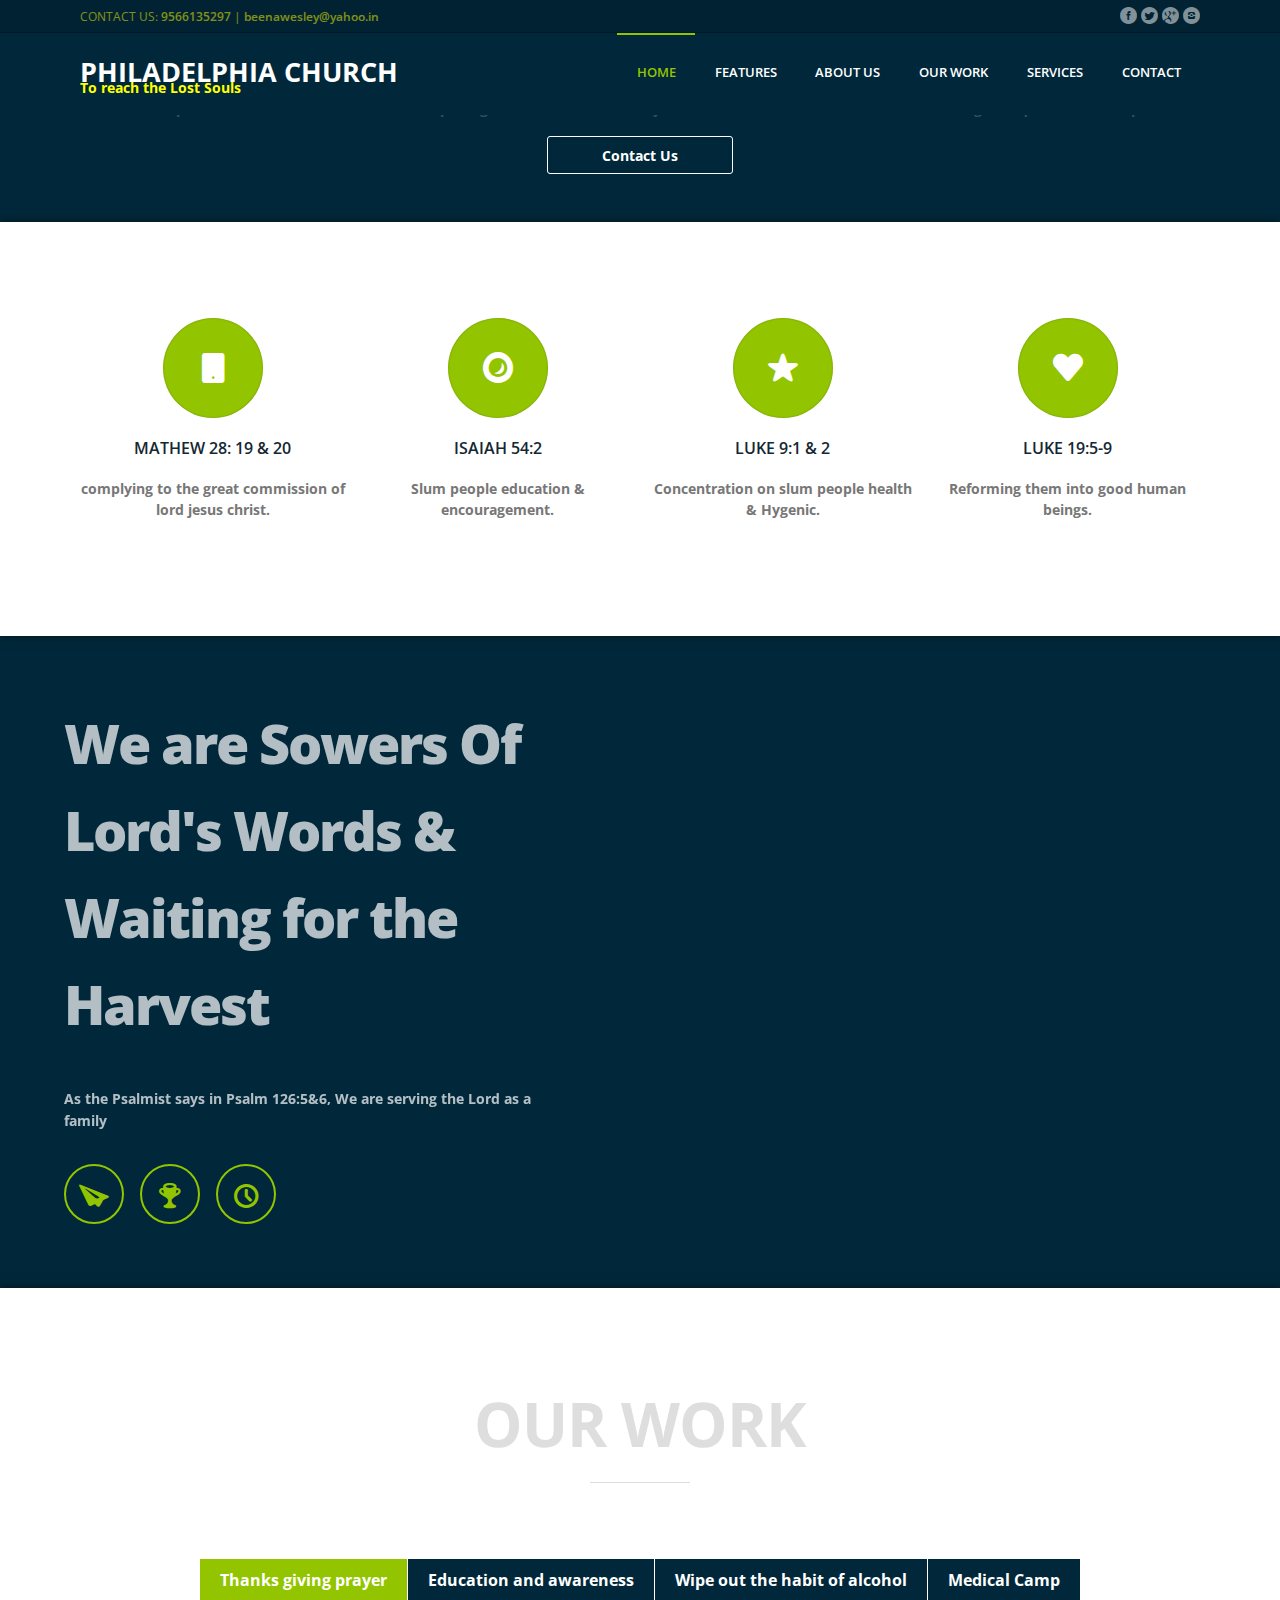
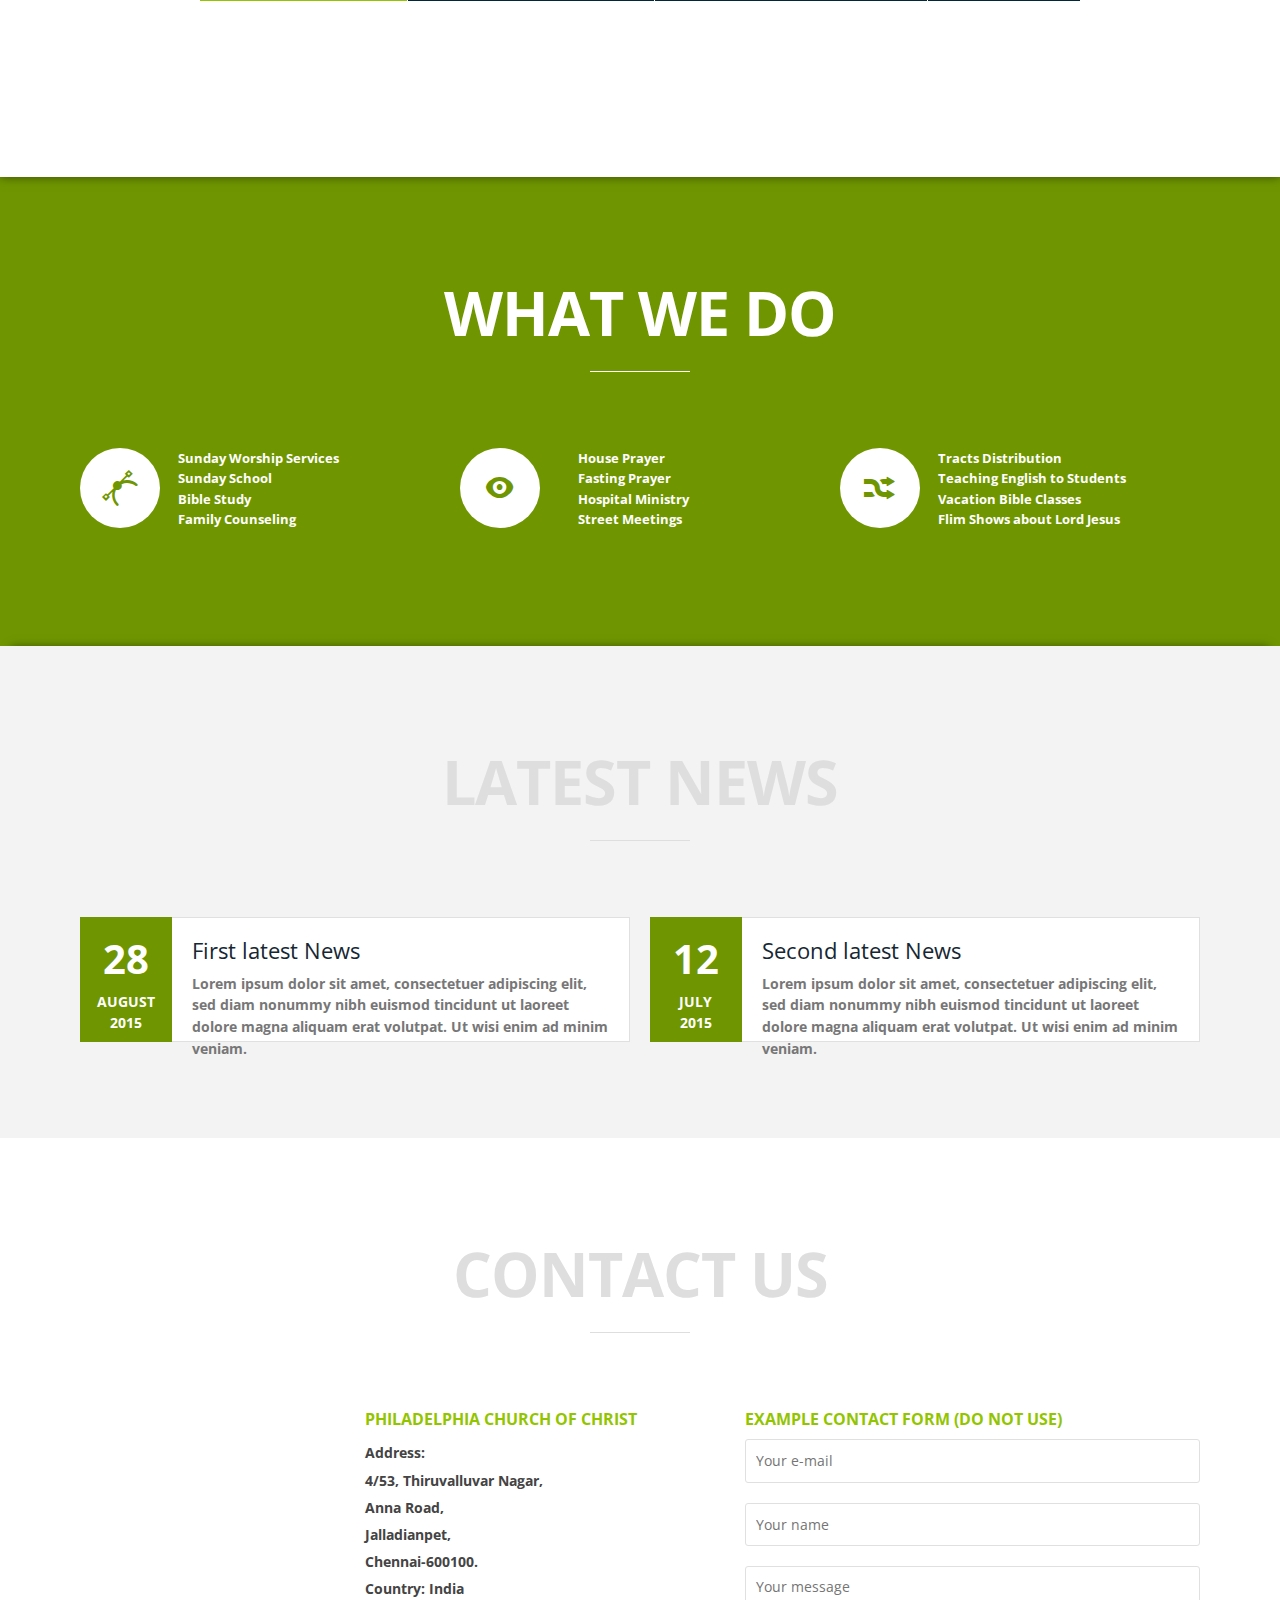
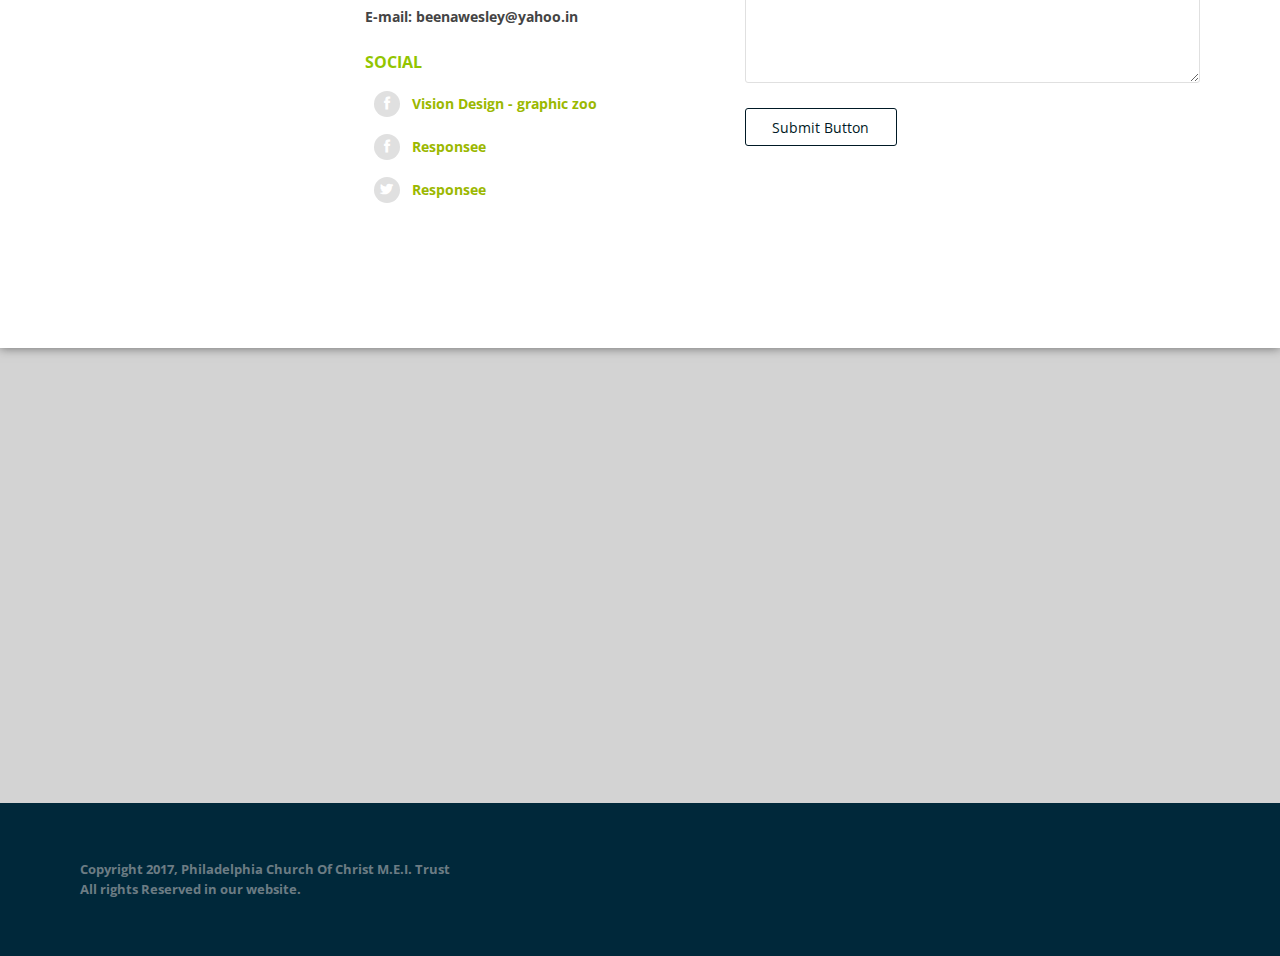
==== index.html @ 8e01b57d "Add files via upload" ====
<!DOCTYPE html>
<html lang="en-US">
   <head>
      <meta charset="UTF-8">
      <meta name="viewport" content="width=device-width, initial-scale=1.0" />
      <title>Responsive One Page website template</title>
      <link rel="stylesheet" href="css/components.css">
      <link rel="stylesheet" href="css/responsee.css">
      <link rel="stylesheet" href="css/icons.css">
      <link rel="stylesheet" href="owl-carousel/owl.carousel.css">
      <link rel="stylesheet" href="owl-carousel/owl.theme.css">
      <!-- CUSTOM STYLE -->
      <link rel="stylesheet" href="css/template-style.css">
      <link href='http://fonts.googleapis.com/css?family=Open+Sans:400,300,600,700,800&subset=latin,latin-ext' rel='stylesheet' type='text/css'>
      <script type="text/javascript" src="js/jquery-1.8.3.min.js"></script>
      <script type="text/javascript" src="js/jquery-ui.min.js"></script>    
      <script type="text/javascript" src="js/template-scripts.js"></script> 
   </head>
   <body class="size-1140">
      <!-- TOP NAV WITH LOGO -->
      <header>
         <div id="topbar">
            <div class="line">
               <div class="s-12 m-6 l-6">
                  <p style="color:yellow;">CONTACT US: <strong>9566135297</strong> | <strong>beenawesley@yahoo.in</strong></p>
               </div>
               <div class="s-12 m-6 l-6">
                  <div class="social right">
                     <a><i class="icon-facebook_circle"></i></a> <a><i class="icon-twitter_circle"></i></a> <a><i class="icon-google_plus_circle"></i></a> <a><i class="icon-instagram_circle"></i></a>
                  </div>
               </div>
            </div>  
         </div> 
         <nav>
            <div class="line">
               <div class="s-12 l-2">
                  <p class="logo"><strong>Philadelphia</strong>&nbsp;<b>Church<b></p>
				  <p style="color:yellow;">To reach the Lost Souls</p>
               </div>
               <div class="top-nav s-12 l-10">
                  <p class="nav-text">Custom menu text</p>
                  <ul class="right">
                     <li class="active-item"><a href="#carousel">Home</a></li>
                     <li><a href="#features">Features</a></li>
                     <li><a href="#about-us">About Us</a></li>
                     <li><a href="#our-work">Our Work</a></li>
                     <li><a href="#services">Services</a></li>
                     <li><a href="#contact">Contact</a></li>
                  </ul>
               </div>
            </div>
         </nav>
      </header>  
      <section>
         <!-- CAROUSEL --> 
         <div id="carousel">
            <div id="owl-demo" class="owl-carousel owl-theme"> 
               <div class="item">
                  <img src="img/s1.png" alt="">
                  <div class="line"> 
                     <div class="text hide-s">
                        <div class="line"> 
                          <div class="prev-arrow hide-s hide-m">
                             <i class="icon-chevron_left"></i>
                          </div>
                          <div class="next-arrow hide-s hide-m">
                             <i class="icon-chevron_right"></i>
                          </div>
                        </div> 
                      </div>
                  </div>
               </div>
               <div class="item">
                  <img src="img/s2.png" alt="">
                  <div class="line">
                     <div class="text hide-s"> 
                        <div class="line"> 
                          <div class="prev-arrow hide-s hide-m">
                             <i class="icon-chevron_left"></i>
                          </div>
                          <div class="next-arrow hide-s hide-m">
                             <i class="icon-chevron_right"></i>
                          </div>
                        </div>
					</div>
                  </div>
               </div>
               <div class="item">
                  <img src="img/s3.png" alt="">
                  <div class="line">
                     <div class="text hide-s">
                        <div class="line"> 
                          <div class="prev-arrow hide-s hide-m">
                             <i class="icon-chevron_left"></i>
                          </div>
                          <div class="next-arrow hide-s hide-m">
                             <i class="icon-chevron_right"></i>
                          </div>
                        </div>                         
                     </div>
                  </div>
               </div>
			   <div class="item">
                  <img src="img/s4.png" alt="">
                  <div class="line">
                     <div class="text hide-s">
                        <div class="line"> 
                          <div class="prev-arrow hide-s hide-m">
                             <i class="icon-chevron_left"></i>
                          </div>
                          <div class="next-arrow hide-s hide-m">
                             <i class="icon-chevron_right"></i>
                          </div>
                        </div> 
                     </div>
                  </div>
               </div>
			</div>
         </div>
         <!-- FIRST BLOCK -->
         <div id="first-block">
            <div class="line">
               <h1>Amazing Responsive Business Template</h1>
               <p>Lorem ipsum dolor sit amet, consectetuer adipiscing elit, sed diam nonummy nibh euismod tincidunt ut laoreet dolore magna aliquam erat volutpat.</p>
               <div class="s-12 m-4 l-2 center"><a class="white-btn" href="#contact">Contact Us</a></div>
            </div>
         </div>
         <!-- FEATURES -->
         <div id="features">
            <div class="line">
               <div class="margin">
                  <div class="s-12 m-6 l-3 margin-bottom">
                     <i class="icon-tablet icon3x"></i>
                     <h2>Mathew 28: 19 & 20</h2>
                     <p>complying to the great commission of lord jesus christ.</p>
                  </div>
                  <div class="s-12 m-6 l-3 margin-bottom">
                     <i class="icon-isight icon3x"></i>
                     <h2>Isaiah 54:2</h2>
                     <p>Slum people education & encouragement.</p>
                  </div>
                  <div class="s-12 m-6 l-3 margin-bottom">
                     <i class="icon-star icon3x"></i>
                     <h2>Luke 9:1 & 2</h2>
                     <p>Concentration on slum people health & Hygenic.</p>
                  </div>
                  <div class="s-12 m-6 l-3 margin-bottom">
                     <i class="icon-heart icon3x"></i>
                     <h2>Luke 19:5-9</h2>
                     <p>Reforming them into good human beings.</p>
                  </div>
               </div>
            </div>
         </div>
         <!-- ABOUT US -->
         <div id="about-us">
            <div class="s-12 m-12 l-6 media-container">
               <img src="img/Capture2.png" alt="">
            </div>
            <article class="s-12 m-12 l-6">
               <h2><p>We are Sowers Of Lord's Words
			   & Waiting for the Harvest</p></h2>
               <p>As the Psalmist says in Psalm 126:5&6, We are serving the Lord as a family
               </p>
               <div class="about-us-icons">
                  <i class="icon-paperplane_ico"></i> <i class="icon-trophy"></i> <i class="icon-clock"></i>
               </div>
            </article>
         </div>
         <!-- OUR WORK -->
         <div id="our-work">
            <div class="line">
               <h2 class="section-title">Our Work</h2>
               <div class="tabs">
                  <div class="tab-item tab-active">
                    <a class="tab-label active-btn">Thanks giving prayer</a>
                    <div class="tab-content">
                      <div class="margin">
                        <div class="s-12 m-6 l-3"><a class="our-work-container lightbox margin-bottom"><img src="img/Thanks/t1.png" alt=""></a></div>
                        <div class="s-12 m-6 l-3"><a class="our-work-container lightbox margin-bottom"><img src="img/Thanks/t2.png" alt=""></a></div>
                        <div class="s-12 m-6 l-3"><a class="our-work-container lightbox margin-bottom"><img src="img/Thanks/t3.png" alt=""></a></div>
                        <div class="s-12 m-6 l-3"><a class="our-work-container lightbox margin-bottom"><img src="img/Thanks/t4.png" alt=""></a></div>
                      </div>
                    </div>  
                  </div>
                  <div class="tab-item">
                    <a class="tab-label">Education and awareness</a>        
                    <div class="tab-content">
                      <div class="margin">
                        <div class="s-12 m-6 l-3"><a class="our-work-container lightbox margin-bottom"><img src="img/e1.jpg" alt=""></a></div>
                        <div class="s-12 m-6 l-3"><a class="our-work-container lightbox margin-bottom"><img src="img/e2.jpg" alt=""></a></div>
                        <div class="s-12 m-6 l-3"><a class="our-work-container lightbox margin-bottom"><img src="img/e3.jpg" alt=""></a></div>
                        <div class="s-12 m-6 l-3"><a class="our-work-container lightbox margin-bottom"><img src="img/e4.jpg" alt=""></a></div>
                      </div>
                    </div>  
                  </div>
                  <div class="tab-item">
                    <a class="tab-label">Wipe out the habit of alcohol</a>
                    <div class="tab-content">
                      <div class="margin">
                        <div class="s-12 m-6 l-3"><a class="our-work-container lightbox margin-bottom"><img src="img/a1.jpg" alt=""></a></div>
                        <div class="s-12 m-6 l-3"><a class="our-work-container lightbox margin-bottom"><img src="img/a2.jpg" alt=""></a></div>
                        <div class="s-12 m-6 l-3"><a class="our-work-container lightbox margin-bottom"><img src="img/a3.jpg" alt=""></a></div>
                        <div class="s-12 m-6 l-3"><a class="our-work-container lightbox margin-bottom"><img src="img/a4.jpg" alt=""></a></div>
                      </div>
                    </div>  
                  </div>
                  <div class="tab-item">
                    <a class="tab-label">Medical Camp</a>
                    <div class="tab-content">
                      <div class="margin">
                        <div class="s-12 m-6 l-3"><a class="our-work-container lightbox margin-bottom"><img src="img/m1.jpg" alt=""></a></div>
                        <div class="s-12 m-6 l-3"><a class="our-work-container lightbox margin-bottom"><img src="img/m2.jpg" alt=""></a></div>
                        <div class="s-12 m-6 l-3"><a class="our-work-container lightbox margin-bottom"><img src="img/m3.jpg" alt=""></a></div>
                        <div class="s-12 m-6 l-3"><a class="our-work-container lightbox margin-bottom"><img src="img/m4.jpg" alt=""></a></div>
                      </div>
                    </div>  
                  </div>
               </div>
            </div>
         </div>         
         <!-- SERVICES -->
         <div id="services">
            <div class="line">
               <h2 class="section-title">What we do</h2>
               <div class="margin">
                  <div class="s-12 m-6 l-4 margin-bottom">
                     <i class="icon-vector"></i>
                     <div class="service-text">
                        <p>Sunday Worship Services</p>
                        <p>Sunday School</p>
						<p>Bible Study</p>
						<p>Family Counseling</p>
                     </div>
                  </div>
                  <div class="s-12 m-6 l-4 margin-bottom">
                     <i class="icon-eye"></i>
                     <div class="service-text">
					 <ul>
					 <p>House Prayer</p>
					 <p>Fasting Prayer</p>
					 <p>Hospital Ministry</p>
					 <p>Street Meetings</p>
					 </ul>
                     </div>
                  </div>
                  <div class="s-12 m-12 l-4 margin-bottom">
                     <i class="icon-random"></i>
                     <div class="service-text">
                        <p>Tracts Distribution</p>
						<p>Teaching English to Students</p>
						<p>Vacation Bible Classes</p>
						<p>Flim Shows about Lord Jesus</p>
                     </div>
                  </div>
               </div>
            </div>
         </div>
         <!-- LATEST NEWS -->
         <div id="latest-news">
            <div class="line">
              <h2 class="section-title">Latest News</h2> 
              <div class="margin">
                <div class="s-12 m-6 l-6">
                  <div class="s-12 l-2">
                    <div class="news-date">
                      <p class="day">28</p><p class="month">AUGUST</p><p class="year">2015</p>
                    </div>
                  </div>
                  <div class="s-12 l-10">
                    <div class="news-text">
                      <h4>First latest News</h4>
                      <p>Lorem ipsum dolor sit amet, consectetuer adipiscing elit, sed diam nonummy nibh euismod tincidunt ut laoreet dolore magna aliquam erat volutpat. Ut wisi enim ad minim veniam.</p>
                    </div>
                  </div>   
                </div> 
                <div class="s-12 m-6 l-6">
                  <div class="s-12 l-2">
                    <div class="news-date">
                      <p class="day">12</p><p class="month">JULY</p><p class="year">2015</p>
                    </div>
                  </div>
                  <div class="s-12 l-10">
                    <div class="news-text">
                      <h4>Second latest News</h4>
                      <p>Lorem ipsum dolor sit amet, consectetuer adipiscing elit, sed diam nonummy nibh euismod tincidunt ut laoreet dolore magna aliquam erat volutpat. Ut wisi enim ad minim veniam.</p>
                    </div>
                  </div>   
                </div>  
              </div>
            </div>
         </div> 
         <!-- CONTACT -->
         <div id="contact">
            <div class="line">
               <h2 class="section-title">Contact Us</h2>
               <div class="margin">
                  <div class="s-12 m-12 l-3 hide-m hide-s margin-bottom right-align">
                    <img src="img/Contact.jpg" alt="">
                  </div>
                  <div class="s-12 m-12 l-4 margin-bottom right-align">
                     <h3>Philadelphia Church of Christ</h3>
					 <address>
                        <p><strong>Address:</strong><br>4/53, Thiruvalluvar Nagar,<br> Anna Road, <br>Jalladianpet,<br>Chennai-600100.</p>
                        <p><strong>Country:</strong> India</p>
                        <p><strong>E-mail:</strong> beenawesley@yahoo.in</p>
                     </address>
                     <br />
                     <h3>Social</h3>
                     <p><i class="icon-facebook icon"></i> <a href="https://www.facebook.com/pages/Vision-Design-graphic-ZOO/154664684553091">Vision Design - graphic zoo</a></p>
                     <p><i class="icon-facebook icon"></i> <a href="https://www.facebook.com/myresponsee">Responsee</a></p>
                     <p class="margin-bottom"><i class="icon-twitter icon"></i> <a href="https://twitter.com/MyResponsee">Responsee</a></p>
                  </div>
                  <div class="s-12 m-12 l-5">
                    <h3>Example contact form (do not use)</h3>
                    <form class="customform" action="">
                      <div class="s-12"><input name="" placeholder="Your e-mail" title="Your e-mail" type="text" /></div>
                      <div class="s-12"><input name="" placeholder="Your name" title="Your name" type="text" /></div>
                      <div class="s-12"><textarea placeholder="Your message" name="" rows="5"></textarea></div>
                      <div class="s-12 m-12 l-4"><button class="color-btn" type="submit">Submit Button</button></div>
                    </form>
                  </div>                
               </div>
            </div>
         </div>
         <!-- MAP -->
         <div id="map-block">  	  
            <iframe src="https://www.google.com/maps/embed?pb=!1m18!1m12!1m3!1d3888.914085897835!2d80.19423261555335!3d12.913243219648248!2m3!1f0!2f0!3f0!3m2!1i1024!2i768!4f13.1!3m3!1m2!1s0x3a525c1a2f57d7ff%3A0x9f6f65c9e4437d83!2sThiruvalluvar+Nagar+Main+Rd%2C+Green+Court%2C+Medavakkam%2C+Chennai%2C+Tamil+Nadu+600100!5e0!3m2!1sen!2sin!4v1485948210968" width="100%" height="450" frameborder="0" style="border:0"></iframe>
         </div>
      </section>
      <!-- FOOTER -->
      <footer>
         <div class="line">
            <div class="s-12 l-6">
               <p>Copyright 2017, Philadelphia Church Of Christ M.E.I. Trust</p>
               <p>All rights Reserved in our website.</p>
            </div>
           <!-- <div class="s-12 l-6">
               <a class="right" href="http://www.myresponsee.com" title="Responsee - lightweight responsive framework">Design and coding<br> by Responsee Team</a>
            </div>-->
         </div>
      </footer>
      <script type="text/javascript" src="js/responsee.js"></script>
      <script type="text/javascript" src="owl-carousel/owl.carousel.js"></script>
      <script type="text/javascript">
         jQuery(document).ready(function($) {
            var theme_slider = $("#owl-demo");
            $("#owl-demo").owlCarousel({
                navigation: false,
                slideSpeed: 300,
                paginationSpeed: 400,
                autoPlay: 6000,
                addClassActive: true,
             // transitionStyle: "fade",
                singleItem: true
            });
            $("#owl-demo2").owlCarousel({
                slideSpeed: 300,
                autoPlay: true,
                navigation: true,
                navigationText: ["&#xf007","&#xf006"],
                pagination: false,
                singleItem: true
            });
        
            // Custom Navigation Events
            $(".next-arrow").click(function() {
                theme_slider.trigger('owl.next');
            })
            $(".prev-arrow").click(function() {
                theme_slider.trigger('owl.prev');
            })     
        }); 
      </script>
   </body>
</html>
---- css/components.css ----
/*
 * Components CSS - v4 - 2016-07-08
 * https://www.myresponsee.com
 * Copyright 2016, Vision Design - graphic zoo
 * Free to use under the MIT license.
*/
/* Tabs */
.tab-item {
  background: none repeat scroll 0 0 #fff;
  display: none;
  padding: 1.25rem 0;
}
.tab-item.tab-active {
  display: block;
}
.tab-content > .tab-label {
  display: none;
}
.tab-nav > .tab-label {
  float:left;
}
a.tab-label, a.tab-label:link, a.tab-label:visited, a.tab-label:hover {
  background: none repeat scroll 0 0 #262626;
  color: #fff;
  margin-right: 1px;
  padding: 0.625rem 1.25rem;
  transition: background 0.20s linear 0s;
  -o-transition: background 0.20s linear 0s;
  -ms-transition: background 0.20s linear 0s;
  -moz-transition: background 0.20s linear 0s;
  -webkit-transition: background 0.20s linear 0s;
}
a.tab-label:hover,a.tab-label.active-btn {
  background: none repeat scroll 0 0 #999;
}
.tab-label.active-btn {
  cursor: default;
}
.tab-content {
  text-align: left;
}
@media screen and (max-width:768px) {    
  .tab-nav > .tab-label {
    margin: 0.5px 0;
    width: 100%;
  }
}
/* Custom forms */
form.customform input, form.customform select, form.customform textarea, form.customform button {
 font-size:0.9rem;
 font-family:inherit;
 margin-bottom:1.25rem;
} 
form.customform input, form.customform select {height: 2.7rem;}
form.customform input, form.customform textarea, form.customform select { 
 background: none repeat scroll 0 0 #F5F5F5;
 transition: background 0.20s linear 0s;
 -o-transition: background 0.20s linear 0s;
 -ms-transition: background 0.20s linear 0s;
 -moz-transition: background 0.20s linear 0s;
 -webkit-transition: background 0.20s linear 0s;
}
form.customform input:hover, form.customform textarea:hover, form.customform select:hover, form.customform input:focus, form.customform textarea:focus, form.customform select:focus {background: none repeat scroll 0 0 #fff;}
form.customform input, form.customform textarea, form.customform select {
 background: none repeat scroll 0 0 #F5F5F5;
 border: 1px solid #E0E0E0;
 padding: 0.625rem;
 width: 100%;
}
form.customform input[type="file"] {
 border: 1px solid #E0E0E0;
 height: auto;
 max-height: 2.7rem;
 min-height: 2.7rem;
 padding: 0.4rem;
 width: 100%;
}
form.customform input[type="radio"], form.customform input[type="checkbox"] {
 margin-right: 0.625rem;
 width:auto;
 padding:0;
 height:auto;
}
form.customform option {padding: 0.625rem;}
form.customform select[multiple="multiple"] {height: auto;}
form.customform button {
 width: 100%;
 background: none repeat scroll 0 0 #152732;
 border: 0 none;
 color: #fff;
 height: 2.7rem;
 padding: 0.625rem;
 cursor:pointer;
 width: 100%;
 transition: background 0.20s linear 0s;
 -o-transition: background 0.20s linear 0s;
 -ms-transition: background 0.20s linear 0s;
 -moz-transition: background 0.20s linear 0s;
 -webkit-transition: background 0.20s linear 0s;
}
/* Tooltip */
a.tooltip-container,.tooltip-container {
  border-bottom:1px dotted;
  border-bottom-color: color;
  cursor: help;
  font-weight: 600;
}
a .tooltip-content,.tooltip-content {
  background: #152732 none repeat scroll 0 0;
  color: #fff!important;
  border-radius: 3px;
  display: none;
  font-size: 0.8rem;
  font-weight: normal;
  line-height: 1.3rem;
  margin-top: -1.25rem;
  max-width: 300px;
  padding: 0.625rem;
  position: absolute;
  z-index: 10;
}
.tooltip-content::after {
  border-left: 9px solid transparent;
  border-right: 9px solid transparent;
  border-top: 7px solid #152732;
  bottom: -5px;
  clear: both;
  content: "";
  height: 0;
  left: 50%;
  margin-left: -5px;
  position: absolute;
  width: 0;
}
a.tooltip-content.tooltip-bottom,.tooltip-content.tooltip-bottom {
  margin-top: 1.25rem;
}
.tooltip-content.tooltip-bottom::after {
  border-left: 9px solid transparent;
  border-right: 9px solid transparent;
  border-top: 0;
  border-bottom: 7px solid #152732;
  top: -5px;
}
/* Buttons */
.button,a.button,a.button:link,a.button:active,a.button:visited {
  background: #777 none repeat scroll 0 0;
  border: 0;
  color: #fff;
  cursor: pointer;
  display: inline-block;
  font-size: 0.85rem;
  padding: 0.825rem 1rem;
  text-align: center;
  transition: all 0.20s linear 0s;
  -o-transition: all 0.20s linear 0s;
  -ms-transition: all 0.20s linear 0s;
  -moz-transition: all 0.20s linear 0s;
  -webkit-transition: all 0.20s linear 0s;
}
.button.rounded-btn {
  border-radius: 4px;
}
.button.rounded-full-btn {
  border-radius: 100px;
}
.button:hover {box-shadow: 0 0 10px 100px rgba(255,255,255,0.15) inset;}
.button.secondary-btn,a.button.secondary-btn,a.button.secondary-btn:link,a.button.secondary-btn:active,a.button.secondary-btn:visited {
  background: #444 none repeat scroll 0 0;
}
.button.cancel-btn,a.button.cancel-btn,a.button.cancel-btn:link,a.button.cancel-btn:active,a.button.cancel-btn:visited {
  background: #dc003a none repeat scroll 0 0;
}
.button.submit-btn,a.button.submit-btn,a.button.submit-btn:link,a.button.submit-btn:active,a.button.submit-btn:visited {
  background: #b4bf04 none repeat scroll 0 0;
}
.button.reload-btn,a.button.reload-btn,a.button.reload-btn:link,a.button.reload-btn:active,a.button.reload-btn:visited {
  background: #ff9800 none repeat scroll 0 0;
}
.button.disabled-btn {
  cursor: not-allowed!important;
  opacity: 0.2;
}
.button i {
  background: rgba(0, 0, 0, 0.1) none repeat scroll 0 0;
  border-radius: 27px;
  color: #fff!important;
  display: inline-block;
  font-size: 0.8rem;
  height: 27px;
  line-height: 27px;
  margin-right: 5px;
  width: 27px;
  transition: all 0.20s linear 0s;
  -o-transition: all 0.20s linear 0s;
  -ms-transition: all 0.20s linear 0s;
  -moz-transition: all 0.20s linear 0s;
  -webkit-transition: all 0.20s linear 0s;
}
.button:hover > i {
  background: rgba(0, 0, 0, 0.06) none repeat scroll 0 0;
}
---- css/responsee.css ----
/*
 * Responsee CSS - v4 - 2016-07-08
 * https://www.myresponsee.com
 * Copyright 2016, Vision Design - graphic zoo
 * Free to use under the MIT license.
*/
* {  
  -webkit-box-sizing:border-box;
  -moz-box-sizing:border-box;
  box-sizing:border-box;
  margin:0;	
}
body {
  background:none repeat scroll 0 0 #d3d3d3;
  font-size:16px;
  font-family:"Open Sans",Arial,sans-serif;
  color:#444;
}
h1,h2,h3,h4,h5,h6 {
  color:#152732;
  font-weight: normal;
  line-height: 1.3;
  margin:0.5rem 0;  
}
h1 {font-size:2.7rem;}
h2 {font-size:2.2rem;}  
h3 {font-size:1.8rem;}  
h4 {font-size:1.4rem;}  
h5 {font-size:1.1rem;}  
h6 {font-size:0.9rem;}    
a, a:link, a:visited, a:hover, a:active {
  text-decoration:none;
  color:#9BB800;
  transition:color 0.20s linear 0s;
  -o-transition:color 0.20s linear 0s;
  -ms-transition:color 0.20s linear 0s;
  -moz-transition:color 0.20s linear 0s;
  -webkit-transition:color 0.20s linear 0s;
}  
a:hover {color:#B6C900;}
p,li,dl,blockquote,table,kbd {
  font-size: 0.85rem;
  line-height: 1.6;
}
b,strong {font-weight:700;}
.text-center {text-align:center!important;}
.text-right {text-align:right!important;}
img {
  border:0;
  display:block;
  height:auto;
  max-width:100%;
  width:auto;
}
.owl-item img, .full-img {
  max-width: none;
  width:100%;
}  
table {
  background:none repeat scroll 0 0 #fff;
  border:1px solid #f0f0f0;
  border-collapse:collapse;
  border-spacing:0;
  text-align:left;
  width:100%;
}
table tr td, table tr th {padding:0.625rem;}
table tfoot, table thead,table tr:nth-of-type(2n) {background:none repeat scroll 0 0 #f0f0f0;}
th,table tr:nth-of-type(2n) td {border-right:1px solid #fff;}
td {border-right:1px solid #f0f0f0;}
.size-960 .line,.size-1140 .line,.size-1280 .line {
  margin:0 auto;
  padding:0 0.625rem;
}
hr {
  border: 0;
  border-top: 1px solid #e5e5e5;
  clear:both;  
  height:0; 
  margin:2.5rem auto;
}
li {padding:0;}
ul,ol {padding-left:1.25rem;}
blockquote {
  border:2px solid #f0f0f0;
  padding:1.25rem;
}
cite {
  color:#999;
  display:block;
  font-size:0.8rem;
}
cite:before {content:"— ";}
dl dt {font-weight:700;}
dl dd {margin-bottom:0.625rem;}
dl dd:last-child {margin-bottom:0;}
abbr {cursor:help;}
abbr[title] {border-bottom:1px dotted;}
kbd {
  background: #152732 none repeat scroll 0 0;
  color: #fff;
  padding: 0.125rem 0.3125rem;
}
code, kbd, pre, samp {font-family: Menlo,Monaco,Consolas,"Courier New",monospace;}
mark {
  background: #F3F8A9 none repeat scroll 0 0;
  padding: 0.125rem 0.3125rem;
}
.size-960 .line {max-width:60rem;}
.size-1140 .line {max-width:71.25rem;}
.size-1280 .line {max-width:80rem;}
.size-960.align-content-left .line,.size-1140.align-content-left .line,.size-1280.align-content-left .line {margin-left:0;}
form {line-height:1.4;}
nav {
  display:block;
  width:100%;
  background:#152732;
}
.line:after, nav:after, .center:after, .box:after, .margin:after, .margin2x:after {
  clear:both;
  content:".";
  display:block;
  height:0;
  line-height:0;
  visibility:hidden;
}
.top-nav ul {padding:0;}
.top-nav ul ul {
  position:absolute;
  background:#152732;
}
.top-nav li {
  float:left;
  list-style:none outside none;
  cursor:pointer;
}
.top-nav li a {
  color:#fff; 
  display:block;
  font-size:1rem;
  padding:1.25rem; 
}
.top-nav li ul li a {
  background:none repeat scroll 0 0 #152732;
  min-width:100%;
  padding:0.625rem;
}
.top-nav li a:hover, .aside-nav li a:hover {background:rgba(153, 153, 153, 0.25);}
.top-nav li ul {display:none;}
.top-nav li ul li,.top-nav li ul li ul li {
  float:none;
  list-style:none outside none;
  min-width:100%;
  padding:0;
}
.count-number {
  background: rgba(153, 153, 153, 0.25) none repeat scroll 0 0;
  border-radius: 10rem;
  color: #fff;
  display: inline-block;
  font-size: 0.7rem;
  height: 1.3rem;
  line-height: 1.3rem; 
  margin: 0 0 -0.3125rem 0.3125rem;
  text-align: center;
  width: 1.3rem;
}
ul.chevron .count-number {display:none;}
ul.chevron .submenu > a:after, ul.chevron .sub-submenu > a:after,ul.chevron .aside-submenu > a:after, ul.chevron .aside-sub-submenu > a:after {
  content:"\f004";
  display:inline-block;
  font-family:mfg;
  font-size:0.7rem;
  margin:0 0.625rem;
}
.top-nav .active-item a {background:none repeat scroll 0 0 rgba(153, 153, 153, 0.25);}
.aside-nav > ul > li.active-item > a:link,.aside-nav > ul > li.active-item > a:visited {
  background:none repeat scroll 0 0 rgba(153, 153, 153, 0.25);
  color:#fff;
} 
@media screen and (min-width:769px) {
  .aside-nav .count-number {
	  margin-left:-1.25rem;	
	  float:right;	
  }
  .top-nav li:hover > ul {
	  display:block;
	  z-index:10;
  }  
  .top-nav li:hover > ul ul {
    left:100%;
    margin:-2.5rem 0;
    width:100%;
  } 
}
.nav-text,.aside-nav-text {display:none;}
.aside-nav a,.aside-nav a:link,.aside-nav a:visited,.aside-nav li > ul,.top-nav a,.top-nav a:link,.top-nav a:visited {
  transition:background 0.20s linear 0s;
  -o-transition:background 0.20s linear 0s;
  -ms-transition:background 0.20s linear 0s;
  -moz-transition:background 0.20s linear 0s;
  -webkit-transition:background 0.20s linear 0s;
}
.aside-nav ul {
  background:#e8e8e8; 
  padding:0;
}
.aside-nav li {
  list-style:none outside none;
  cursor:pointer;
}
.aside-nav li a,.aside-nav li a:link,.aside-nav li a:visited {
  color:#444;
  display:block;
  font-size:1rem;
  padding:1.25rem;
  border-bottom:1px solid #d2d2d2; 
}
.aside-nav > ul > li:last-child a {border-bottom:0 none;}
.aside-nav li > ul {
  height:0;
  display:block;
  position:relative;
  background:#f4f4f4;
  border-left:solid 1px #f2f2f2;
  border-right:solid 1px #f2f2f2;
  overflow:hidden;
}
.aside-nav li ul ul {
  border:0;
  background:#fff;
}
.aside-nav ul ul a {padding:0.625rem 1.25rem;}
.aside-nav li a:link, .aside-nav li a:visited {color:#333;}
.aside-nav li li a:hover, .aside-nav li li.active-item > a, .aside-nav li li.aside-sub-submenu li a:hover {
  color:#999;
  background:none;
}
.aside-nav > ul > li > a:hover {color:#fff;}
.aside-nav li li a:hover:before, .aside-nav li li.active-item a:before {
  content:"\f006";
  display:inline-block;
  font-family:"mfg";
  font-size:0.6rem;
  margin:0 0.625rem 0 -1.25rem;
  width:0.625rem;
} 
.aside-nav li li a:link, .aside-nav li li a:visited {background:none;}
.aside-nav .show-aside-ul, .aside-nav .active-aside-item {height:auto;}
.padding {
  display:list-item;
  list-style:none outside none;
  padding:10px;
}
.margin,.margin2x {display: block;}
.margin {margin:0 -0.625rem;}
.margin2x {margin:0 -1.25rem;}
.line {clear:left;}
.line .line {padding:0;}
.hide-l {display:none;}
.box {
  background:none repeat scroll 0 0 #fff;
  display:block;
  padding:1.25rem;
  width:100%;
}
.margin-bottom {margin-bottom:1.25rem;}
.margin-bottom2x {margin-bottom:2.5rem;}
.s-1, .s-2, .s-five,.s-3, .s-4, .s-5, .s-6, .s-7, .s-8, .s-9, .s-10, .s-11, .s-12, .m-1, .m-2, .m-five, .m-3, .m-4, .m-5, .m-6, .m-7, .m-8, .m-9, .m-10, .m-11, .m-12, .l-1, .l-2, .l-five, .l-3, .l-4, .l-5, .l-6, .l-7, .l-8, .l-9, .l-10, .l-11, .l-12 {
  float:left;
  position:static;
}
.l-offset-1 {margin-left:8.3333%;}
.l-offset-2 {margin-left:16.6666%;}
.l-offset-five {margin-left:16.6666%;}
.l-offset-3 {margin-left:25%;}
.l-offset-4 {margin-left:33.3333%;}
.l-offset-5 {margin-left:41.6666%;}
.l-offset-6 {margin-left:50%;}
.l-offset-7 {margin-left:58.3333%;}
.l-offset-8 {margin-left:66.6666%;}
.l-offset-9 {margin-left:75%;}
.l-offset-10 {margin-left:83.3333%;}
.l-offset-11 {margin-left:91.6666%;}
.l-offset-12 {margin-left:100%;} 
.s-1 {width:8.3333%;}
.s-2 {width:16.6666%;}
.s-five {width:16.6666%;}
.s-3 {width:25%;}
.s-4 {width:33.3333%;}
.s-5 {width:41.6666%;}
.s-6 {width:50%;}
.s-7 {width:58.3333%;}
.s-8 {width:66.6666%;}
.s-9 {width:75%;}
.s-10 {width:83.3333%;}
.s-11 {width:91.6666%;}
.s-12 {width:100%;}
.margin > .s-1,.margin > .s-2,.margin > .s-five,.margin > .s-3,.margin > .s-4,.margin > .s-5,.margin > .s-6,.margin > .s-7,.margin > .s-8,.margin > .s-9,.margin > .s-10,.margin > .s-11,.margin > .s-12,
.margin > .m-1,.margin > .m-2,.margin > .m-five,.margin > .m-3,.margin > .m-4,.margin > .m-5,.margin > .m-6,.margin > .m-7,.margin > .m-8,.margin > .m-9,.margin > .m-10,.margin > .m-11,.margin > .m-12,
.margin > .l-1,.margin > .l-2,.margin > .l-five,.margin > .l-3,.margin > .l-4,.margin > .l-5,.margin > .l-6,.margin > .l-7,.margin > .l-8,.margin > .l-9,.margin > .l-10,.margin > .l-11,.margin > .l-12 {padding:0 0.625rem;}
.margin2x > .s-1,.margin2x > .s-2,.margin2x > .s-five,.margin2x > .s-3,.margin2x > .s-4,.margin2x > .s-5,.margin2x > .s-6,.margin2x > .s-7,.margin2x > .s-8,.margin2x > .s-9,.margin2x > .s-10,.margin2x > .s-11,.margin2x > .s-12,
.margin2x > .m-1,.margin2x > .m-2,.margin2x > .m-five,.margin2x > .m-3,.margin2x > .m-4,.margin2x > .m-5,.margin2x > .m-6,.margin2x > .m-7,.margin2x > .m-8,.margin2x > .m-9,.margin2x > .m-10,.margin2x > .m-11,.margin2x > .m-12,
.margin2x > .l-1,.margin2x > .l-2,.margin2x > .l-five,.margin2x > .l-3,.margin2x > .l-4,.margin2x > .l-5,.margin2x > .l-6,.margin2x > .l-7,.margin2x > .l-8,.margin2x > .l-9,.margin2x > .l-10,.margin2x > .l-11,.margin2x > .l-12 {padding:0 1.25rem;}
.m-1 {width:8.3333%;}
.m-2 {width:16.6666%;}
.m-five {width:20%;}
.m-3 {width:25%;}
.m-4 {width:33.3333%;}
.m-5 {width:41.6666%;}
.m-6 {width:50%;}
.m-7 {width:58.3333%;}
.m-8 {width:66.6666%;}
.m-9 {width:75%;}
.m-10 {width:83.3333%;}
.m-11 {width:91.6666%;}
.m-12 {width:100%;}
.l-1 {width:8.3333%;}
.l-2 {width:16.6666%;}
.l-five {width:20%;}
.l-3 {width:25%;}
.l-4 {width:33.3333%;}
.l-5 {width:41.6666%;}
.l-6 {width:50%;}
.l-7 {width:58.3333%;}
.l-8 {width:66.6666%;}
.l-9 {width:75%;}
.l-10 {width:83.3333%;}
.l-11 {width:91.6666%;}
.l-12 {width:100%;}
.right {float:right;}
.left {float:left;}  
@media screen and (max-width:768px) {
  .size-960,.size-1140,.size-1280 {max-width:768px;}
  .hide-l,.hide-s {display:block;}
  .hide-m {display:none;}
  nav {
    display:block;
    cursor:pointer;
    line-height:3;
  }
  .top-nav li a {background:none repeat scroll 0 0 #4a4a4a;}
  .top-nav > ul {
    height:0;
    max-width:100%;
    overflow:hidden;
    position:relative;
    z-index:999;
  }
  .top-nav > ul.show-menu,.aside-nav.minimize-on-small > ul.show-menu {height:auto;}
  .top-nav ul ul {
    left:0;
    margin-top:0;
    position:relative;
    right:0;
  } 
  .top-nav li ul li a {min-width:100%;}
  .top-nav li {
    float:none;
    list-style:none outside none;
    padding:0;
  }
  .top-nav li a {
    border-top:1px solid #333;
    color:#fff;
    display:block;
    padding:1.25rem 0.625rem;
    text-align:center;
    text-decoration:none;
  }
  .top-nav li ul li a {border-top:1px solid #878787;}
  .top-nav li ul li ul li a {border-top:1px solid #989898;}
  .top-nav li a:hover {
    background:none repeat scroll 0 0 #8b8b8b;
    color:#fff;
  }
  .top-nav li ul,.top-nav li ul li ul {
    display:block;  
    overflow:hidden; 
    height:0;   
  } 
  .top-nav > ul ul.show-ul {
    display:block;
    height:auto;  
  }
  .top-nav li ul li a {
    background:none repeat scroll 0 0 #9d9d9d;
    padding:0.625rem;
  }
  .top-nav li ul li ul li a {
    background:none repeat scroll 0 0 #d7d7d7;
    color:#222;
  }
  .nav-text {
    color:#fff;
    display:block;
    font-size:1.2rem;
    line-height:3;
    margin-right:0.625rem;
    max-width:100%;
    text-align:center;
    vertical-align:middle;
  }
  .nav-text:after {
    content:"\f008";
    font-family:"mfg";
    font-size:1.1rem;
    margin-left:0.5rem;
    text-align:right;
  }
  .l-offset-1,.l-offset-2,.l-offset-five,.l-offset-3,.l-offset-4,.l-offset-5,.l-offset-6,.l-offset-7,.l-offset-8,.l-offset-9,.l-offset-10,.l-offset-11,.l-offset-12{margin-left:0;}
  .m-offset-1 {margin-left:8.3333%;}
  .m-offset-2 {margin-left:16.6666%;}
  .m-offset-five {margin-left:16.6666%;}
  .m-offset-3 {margin-left:25%;}
  .m-offset-4 {margin-left:33.3333%;}
  .m-offset-5 {margin-left:41.6666%;}
  .m-offset-6 {margin-left:50%;}
  .m-offset-7 {margin-left:58.3333%;}
  .m-offset-8 {margin-left:66.6666%;}
  .m-offset-9 {margin-left:75%;}
  .m-offset-10 {margin-left:83.3333%;}
  .m-offset-11 {margin-left:91.6666%;}
  .m-offset-12 {margin-left:100%;} 
  .l-1 {width:8.3333%;}
  .l-2 {width:16.6666%;}
  .l-five {width:20%;}
  .l-3 {width:25%;}
  .l-4 {width:33.3333%;}
  .l-5 {width:41.6666%;}
  .l-6 {width:50%;}
  .l-7 {width:58.3333%;}
  .l-8 {width:66.6666%;}
  .l-9 {width:75%;}
  .l-10 {width:83.3333%;}
  .l-11 {width:91.6666%;}
  .l-12 {width:100%;}
  .s-1 {width:8.3333%;}
  .s-2 {width:16.6666%;}
  .s-five {width:20%;}
  .s-3 {width:25%;}
  .s-4 {width:33.3333%;}
  .s-5 {width:41.6666%;}
  .s-6 {width:50%;}
  .s-7 {width:58.3333%;}
  .s-8 {width:66.6666%;}
  .s-9 {width:75%;}
  .s-10 {width:83.3333%;}
  .s-11 {width:91.6666%;}
  .s-12 {width:100%}
  .m-1 {width:8.3333%;}
  .m-2 {width:16.6666%;}
  .m-five {width:20%;}
  .m-3 {width:25%;}
  .m-4 {width:33.3333%;}
  .m-5 {width:41.6666%;}
  .m-6 {width:50%;}
  .m-7 {width:58.3333%;}
  .m-8 {width:66.6666%;}
  .m-9 {width:75%;}
  .m-10 {width:83.3333%;}
  .m-11 {width:91.6666%;}
  .m-12 {width:100%}
}
@media screen and (max-width:480px) {
  .size-960,.size-1140,.size-1280 {max-width:480px;}
  .aside-nav li a {text-align: center;}
  .minimize-on-small .aside-nav-text {
    background:#152732 none repeat scroll 0 0;
    color:#fff;
    cursor:pointer;
    display:block;
    font-size:1.2rem;
    line-height:3;
    max-width:100%;
    padding-right:0.625rem;
    text-align:center;
    vertical-align:middle;
  }
  .aside-nav-text:after {
    content:"\f008";
    font-family:"mfg";
    font-size:1.1rem;
    margin-left:0.5rem;
    text-align:right;
  }
  .aside-nav.minimize-on-small > ul {
    height:0;
    overflow:hidden;
  }
  .hide-l,.hide-m {display:block;}
  .hide-s {display:none;}
  .count-number {margin-right:-1.25rem;} 
  .l-offset-1,.l-offset-2,.l-offset-five,.l-offset-3,.l-offset-4,.l-offset-5,.l-offset-6,.l-offset-7,.l-offset-8,.l-offset-9,.l-offset-10,.l-offset-11,.l-offset-12,
  .m-offset-1,.m-offset-2,.m-offset-five,.m-offset-3,.m-offset-4,.m-offset-5,.m-offset-6,.m-offset-7,.m-offset-8,.m-offset-9,.m-offset-10,.m-offset-11,.m-offset-12 {margin-left:0;}
  .s-offset-1 {margin-left:8.3333%;}
  .s-offset-2 {margin-left:16.6666%;}
  .s-offset-five {margin-left:16.6666%;}
  .s-offset-3 {margin-left:25%;}
  .s-offset-4 {margin-left:33.3333%;}
  .s-offset-5 {margin-left:41.6666%;}
  .s-offset-6 {margin-left:50%;}
  .s-offset-7 {margin-left:58.3333%;}
  .s-offset-8 {margin-left:66.6666%;}
  .s-offset-9 {margin-left:75%;}
  .s-offset-10 {margin-left:83.3333%;}
  .s-offset-11 {margin-left:91.6666%;}
  .s-offset-12 {margin-left:100%;} 
  .l-1 {width:8.3333%;}
  .l-2 {width:16.6666%;}
  .l-five {width:20%;}
  .l-3 {width:25%;}
  .l-4 {width:33.3333%;}
  .l-5 {width:41.6666%;}
  .l-6 {width:50%;}
  .l-7 {width:58.3333%;}
  .l-8 {width:66.6666%;}
  .l-9 {width:75%;}
  .l-10 {width:83.3333%;}
  .l-11 {width:91.6666%;}
  .l-12 {width:100%;}
  .m-1 {width:8.3333%;}
  .m-2 {width:16.6666%;}
  .m-five {width:20%;}
  .m-3 {width:25%;}
  .m-4 {width:33.3333%;}
  .m-5 {width:41.6666%;}
  .m-6 {width:50%;}
  .m-7 {width:58.3333%;}
  .m-8 {width:66.6666%;}
  .m-9 {width:75%;}
  .m-10 {width:83.3333%;}
  .m-11 {width:91.6666%;}
  .m-12 {width:100%}
  .s-1 {width:8.3333%;}
  .s-2 {width:16.6666%;}
  .s-five {width:20%;}
  .s-3 {width:25%;}
  .s-4 {width:33.3333%;}
  .s-5 {width:41.6666%;}
  .s-6 {width:50%;}
  .s-7 {width:58.3333%;}
  .s-8 {width:66.6666%;}
  .s-9 {width:75%;}
  .s-10 {width:83.3333%;}
  .s-11 {width:91.6666%;}
  .s-12 {width:100%}
}  
.center {
  float:none;
  margin:0 auto;
  display:block;
}
---- css/icons.css ----
/* Icon font - MFG labs */
@font-face {
  font-family: 'mfg';
    src: url('../font/mfglabsiconset-webfont.eot');
    src: url('../font/mfglabsiconset-webfont.svg#mfg_labs_iconsetregular') format('svg'),
   		   url('../font/mfglabsiconset-webfont.eot?#iefix') format('embedded-opentype'),
         url('../font/mfglabsiconset-webfont.woff') format('woff'),
         url('../font/mfglabsiconset-webfont.ttf') format('truetype');
    font-weight: normal;
    font-style: normal;
}

.icon-cloud,
.icon-at,
.icon-plus,
.icon-minus,
.icon-arrow_up,
.icon-arrow_down,
.icon-arrow_right,
.icon-arrow_left,
.icon-chevron_down,
.icon-chevron_up,
.icon-chevron_right,
.icon-chevron_left,
.icon-reorder,
.icon-list,
.icon-reorder_square,
.icon-reorder_square_line,
.icon-coverflow,
.icon-coverflow_line,
.icon-pause,
.icon-play,
.icon-step_forward,
.icon-step_backward,
.icon-fast_forward,
.icon-fast_backward,
.icon-cloud_upload,
.icon-cloud_download,
.icon-data_science,
.icon-data_science_black,
.icon-globe,
.icon-globe_black,
.icon-math_ico,
.icon-math,
.icon-math_black,
.icon-paperplane_ico,
.icon-paperplane,
.icon-paperplane_black,
.icon-color_balance,
.icon-star,
.icon-star_half,
.icon-star_empty,
.icon-star_half_empty,
.icon-reload,
.icon-heart,
.icon-heart_broken,
.icon-hashtag,
.icon-reply,
.icon-retweet,
.icon-signin,
.icon-signout,
.icon-download,
.icon-upload,
.icon-placepin,
.icon-display_screen,
.icon-tablet,
.icon-smartphone,
.icon-connected_object,
.icon-lock,
.icon-unlock,
.icon-camera,
.icon-isight,
.icon-video_camera,
.icon-random,
.icon-message,
.icon-discussion,
.icon-calendar,
.icon-ringbell,
.icon-movie,
.icon-mail,
.icon-pen,
.icon-settings,
.icon-measure,
.icon-vector,
.icon-vector_pen,
.icon-mute_on,
.icon-mute_off,
.icon-home,
.icon-sheet,
.icon-arrow_big_right,
.icon-arrow_big_left,
.icon-arrow_big_down,
.icon-arrow_big_up,
.icon-dribbble_circle,
.icon-dribbble,
.icon-facebook_circle,
.icon-facebook,
.icon-git_circle_alt,
.icon-git_circle,
.icon-git,
.icon-octopus,
.icon-twitter_circle,
.icon-twitter,
.icon-google_plus_circle,
.icon-google_plus,
.icon-linked_in_circle,
.icon-linked_in,
.icon-instagram,
.icon-instagram_circle,
.icon-mfg_icon,
.icon-xing,
.icon-xing_circle,
.icon-mfg_icon_circle,
.icon-user,
.icon-user_male,
.icon-user_female,
.icon-users,
.icon-file_open,
.icon-file_close,
.icon-file_alt,
.icon-file_close_alt,
.icon-attachment,
.icon-check,
.icon-cross_mark,
.icon-cancel_circle,
.icon-check_circle,
.icon-magnifying,
.icon-inbox,
.icon-clock,
.icon-stopwatch,
.icon-hourglass,
.icon-trophy,
.icon-unlock_alt,
.icon-lock_alt,
.icon-arrow_doubled_right,
.icon-arrow_doubled_left,
.icon-arrow_doubled_down,
.icon-arrow_doubled_up,
.icon-link,
.icon-warning,
.icon-warning_alt,
.icon-magnifying_plus,
.icon-magnifying_minus,
.icon-white_question,
.icon-black_question,
.icon-stop,
.icon-share,
.icon-eye,
.icon-trash_can,
.icon-hard_drive,
.icon-information_black,
.icon-information_white,
.icon-printer,
.icon-letter,
.icon-soundcloud,
.icon-soundcloud_circle,
.icon-anchor,
.icon-female_sign,
.icon-male_sign,
.icon-joystick,
.icon-high_voltage,
.icon-fire,
.icon-newspaper,
.icon-chart,
.icon-spread,
.icon-spinner_1,
.icon-spinner_2,
.icon-chart_alt,
.icon-label,
.icon-brush,
.icon-refresh,
.icon-node,
.icon-node_2,
.icon-node_3,
.icon-link_2_nodes,
.icon-link_3_nodes,
.icon-link_loop_nodes,
.icon-node_size,
.icon-node_color,
.icon-layout_directed,
.icon-layout_radial,
.icon-layout_hierarchical,
.icon-node_link_direction,
.icon-node_link_short_path,
.icon-node_cluster,
.icon-display_graph,
.icon-node_link_weight,
.icon-more_node_links,
.icon-node_shape,
.icon-node_icon,
.icon-node_text,
.icon-node_link_text,
.icon-node_link_color,
.icon-node_link_shape,
.icon-credit_card,
.icon-disconnect,
.icon-graph,
.icon-new_user {
  font-family: 'mfg';
  font-style: normal;
  font-variant: normal;
  font-weight: normal;
  color:#e3e3e3;
  speak: none; 
  text-transform: none;
  /* Better Font Rendering =========== */
  -webkit-font-smoothing: antialiased;
  -moz-osx-font-smoothing: grayscale;
}
.icon2x {font-size: 2rem;}
.icon3x {font-size: 3rem;}

.icon-cloud:before { content: "\2601"; }
.icon-at:before { content: "\0040"; }
.icon-plus:before { content: "\002B"; }
.icon-minus:before { content: "\2212"; }
.icon-arrow_up:before { content: "\2191"; }
.icon-arrow_down:before { content: "\2193"; }
.icon-arrow_right:before { content: "\2192"; }
.icon-arrow_left:before { content: "\2190"; }
.icon-chevron_down:before { content: "\f004"; }
.icon-chevron_up:before { content: "\f005"; }
.icon-chevron_right:before { content: "\f006"; }
.icon-chevron_left:before { content: "\f007"; }
.icon-reorder:before { content: "\f008"; }
.icon-list:before { content: "\f009"; }
.icon-reorder_square:before { content: "\f00a"; }
.icon-reorder_square_line:before { content: "\f00b"; }
.icon-coverflow:before { content: "\f00c"; }
.icon-coverflow_line:before { content: "\f00d"; }
.icon-pause:before { content: "\f00e"; }
.icon-play:before { content: "\f00f"; }
.icon-step_forward:before { content: "\f010"; }
.icon-step_backward:before { content: "\f011"; }
.icon-fast_forward:before { content: "\f012"; }
.icon-fast_backward:before { content: "\f013"; }
.icon-cloud_upload:before { content: "\f014"; }
.icon-cloud_download:before { content: "\f015"; }
.icon-data_science:before { content: "\f016"; }
.icon-data_science_black:before { content: "\f017"; }
.icon-globe:before { content: "\f018"; }
.icon-globe_black:before { content: "\f019"; }
.icon-math_ico:before { content: "\f01a"; }
.icon-math:before { content: "\f01b"; }
.icon-math_black:before { content: "\f01c"; }
.icon-paperplane_ico:before { content: "\f01d"; }
.icon-paperplane:before { content: "\f01e"; }
.icon-paperplane_black:before { content: "\f01f"; }
.icon-color_balance:before { content: "\f020"; }
.icon-star:before { content: "\2605"; }
.icon-star_half:before { content: "\f022"; }
.icon-star_empty:before { content: "\2606"; }
.icon-star_half_empty:before { content: "\f024"; }
.icon-reload:before { content: "\f025"; }
.icon-heart:before { content: "\2665"; }
.icon-heart_broken:before { content: "\f028"; }
.icon-hashtag:before { content: "\f029"; }
.icon-reply:before { content: "\f02a"; }
.icon-retweet:before { content: "\f02b"; }
.icon-signin:before { content: "\f02c"; }
.icon-signout:before { content: "\f02d"; }
.icon-download:before { content: "\f02e"; }
.icon-upload:before { content: "\f02f"; }
.icon-placepin:before { content: "\f031"; }
.icon-display_screen:before { content: "\f032"; }
.icon-tablet:before { content: "\f033"; }
.icon-smartphone:before { content: "\f034"; }
.icon-connected_object:before { content: "\f035"; }
.icon-lock:before { content: "\F512"; }
.icon-unlock:before { content: "\F513"; }
.icon-camera:before { content: "\F4F7"; }
.icon-isight:before { content: "\f039"; }
.icon-video_camera:before { content: "\f03a"; }
.icon-random:before { content: "\f03b"; }
.icon-message:before { content: "\F4AC"; }
.icon-discussion:before { content: "\f03d"; }
.icon-calendar:before { content: "\F4C5"; }
.icon-ringbell:before { content: "\f03f"; }
.icon-movie:before { content: "\f040"; }
.icon-mail:before { content: "\2709"; }
.icon-pen:before { content: "\270F"; }
.icon-settings:before { content: "\9881"; }
.icon-measure:before { content: "\f044"; }
.icon-vector:before { content: "\f045"; }
.icon-vector_pen:before { content: "\2712"; }
.icon-mute_on:before { content: "\f047"; }
.icon-mute_off:before { content: "\f048"; }
.icon-home:before { content: "\2302"; }
.icon-sheet:before { content: "\f04a"; }
.icon-arrow_big_right:before { content: "\21C9"; }
.icon-arrow_big_left:before { content: "\21C7"; }
.icon-arrow_big_down:before { content: "\21CA"; }
.icon-arrow_big_up:before { content: "\21C8"; }
.icon-dribbble_circle:before { content: "\f04f"; }
.icon-dribbble:before { content: "\f050"; }
.icon-facebook_circle:before { content: "\f051"; }
.icon-facebook:before { content: "\f052"; }
.icon-git_circle_alt:before { content: "\f053"; }
.icon-git_circle:before { content: "\f054"; }
.icon-git:before { content: "\f055"; }
.icon-octopus:before { content: "\f056"; }
.icon-twitter_circle:before { content: "\f057"; }
.icon-twitter:before { content: "\f058"; }
.icon-google_plus_circle:before { content: "\f059"; }
.icon-google_plus:before { content: "\f05a"; }
.icon-linked_in_circle:before { content: "\f05b"; }
.icon-linked_in:before { content: "\f05c"; }
.icon-instagram:before { content: "\f05d"; }
.icon-instagram_circle:before { content: "\f05e"; }
.icon-mfg_icon:before { content: "\f05f"; }
.icon-xing:before { content: "\F532"; }
.icon-xing_circle:before { content: "\F533"; }
.icon-mfg_icon_circle:before { content: "\f060"; }
.icon-user:before { content: "\f061"; }
.icon-user_male:before { content: "\f062"; }
.icon-user_female:before { content: "\f063"; }
.icon-users:before { content: "\f064"; }
.icon-file_open:before { content: "\F4C2"; }
.icon-file_close:before { content: "\f067"; }
.icon-file_alt:before { content: "\f068"; }
.icon-file_close_alt:before { content: "\f069"; }
.icon-attachment:before { content: "\f06a"; }
.icon-check:before { content: "\2713"; }
.icon-cross_mark:before { content: "\274C"; }
.icon-cancel_circle:before { content: "\F06E"; }
.icon-check_circle:before { content: "\f06d"; }
.icon-magnifying:before { content: "\F50D"; }
.icon-inbox:before { content: "\f070"; }
.icon-clock:before { content: "\23F2"; }
.icon-stopwatch:before { content: "\23F1"; }
.icon-hourglass:before { content: "\231B"; }
.icon-trophy:before { content: "\f074"; }
.icon-unlock_alt:before { content: "\F075"; }
.icon-lock_alt:before { content: "\F510"; }
.icon-arrow_doubled_right:before { content: "\21D2"; }
.icon-arrow_doubled_left:before { content: "\21D0"; }
.icon-arrow_doubled_down:before { content: "\21D3"; }
.icon-arrow_doubled_up:before { content: "\21D1"; }
.icon-link:before { content: "\f07B"; }
.icon-warning:before { content: "\2757"; }
.icon-warning_alt:before { content: "\2755"; }
.icon-magnifying_plus:before { content: "\f07E"; }
.icon-magnifying_minus:before { content: "\f07F"; }
.icon-white_question:before { content: "\2754"; }
.icon-black_question:before { content: "\2753"; }
.icon-stop:before { content: "\f080"; }
.icon-share:before { content: "\f081"; }
.icon-eye:before { content: "\f082"; }
.icon-trash_can:before { content: "\f083"; }
.icon-hard_drive:before { content: "\f084"; }
.icon-information_black:before { content: "\f085"; }
.icon-information_white:before { content: "\f086"; }
.icon-printer:before { content: "\f087"; }
.icon-letter:before { content: "\f088"; }
.icon-soundcloud:before { content: "\f089"; }
.icon-soundcloud_circle:before { content: "\f08A"; }
.icon-anchor:before { content: "\2693"; }
.icon-female_sign:before { content: "\2640"; }
.icon-male_sign:before { content: "\2642"; }
.icon-joystick:before { content: "\F514"; }
.icon-high_voltage:before { content: "\26A1"; }
.icon-fire:before { content: "\F525"; }
.icon-newspaper:before { content: "\F4F0"; }
.icon-chart:before { content: "\F526"; }
.icon-spread:before { content: "\F527"; }
.icon-spinner_1:before { content: "\F528"; }
.icon-spinner_2:before { content: "\F529"; }
.icon-chart_alt:before { content: "\F530"; }
.icon-label:before { content: "\F531"; }
.icon-brush:before { content: "\E000"; }
.icon-refresh:before { content: "\E001"; }
.icon-node:before { content: "\E002"; }
.icon-node_2:before { content: "\E003"; }
.icon-node_3:before { content: "\E004"; }
.icon-link_2_nodes:before { content: "\E005"; }
.icon-link_3_nodes:before { content: "\E006"; }
.icon-link_loop_nodes:before { content: "\E007"; }
.icon-node_size:before { content: "\E008"; }
.icon-node_color:before { content: "\E009"; }
.icon-layout_directed:before { content: "\E010"; }
.icon-layout_radial:before { content: "\E011"; }
.icon-layout_hierarchical:before { content: "\E012"; }
.icon-node_link_direction:before { content: "\E013"; }
.icon-node_link_short_path:before { content: "\E014"; }
.icon-node_cluster:before { content: "\E015"; }
.icon-display_graph:before { content: "\E016"; }
.icon-node_link_weight:before { content: "\E017"; }
.icon-more_node_links:before { content: "\E018"; }
.icon-node_shape:before { content: "\E00A"; }
.icon-node_icon:before { content: "\E00B"; }
.icon-node_text:before { content: "\E00C"; }
.icon-node_link_text:before { content: "\E00D"; }
.icon-node_link_color:before { content: "\E00E"; }
.icon-node_link_shape:before { content: "\E00F"; }
.icon-credit_card:before { content: "\F4B3"; }
.icon-disconnect:before { content: "\F534"; }
.icon-graph:before { content: "\F535"; }
.icon-new_user:before { content: "\F536"; }


/* Icon font - Simple Line Icons */
@font-face {
  font-family: 'sli';
  src: url('../font/Simple-Line-Icons.eot?v=2.2.2');
  src: url('../font/Simple-Line-Icons.eot?v=2.2.2#iefix') format('embedded-opentype'), url('../font/Simple-Line-Icons.ttf?v=2.2.2') format('truetype'), url('../font/Simple-Line-Icons.woff2?v=2.2.2') format('woff2'), url('../font/Simple-Line-Icons.woff?v=2.2.2') format('woff'), url('../font/Simple-Line-Icons.svg?v=2.2.2#simple-line-icons') format('svg');
  font-weight: normal;
  font-style: normal;
}

.icon-sli-user,
.icon-sli-people,
.icon-sli-user-female,
.icon-sli-user-follow,
.icon-sli-user-following,
.icon-sli-user-unfollow,
.icon-sli-login,
.icon-sli-logout,
.icon-sli-emotsmile,
.icon-sli-phone,
.icon-sli-call-end,
.icon-sli-call-in,
.icon-sli-call-out,
.icon-sli-map,
.icon-sli-location-pin,
.icon-sli-direction,
.icon-sli-directions,
.icon-sli-compass,
.icon-sli-layers,
.icon-sli-menu,
.icon-sli-list,
.icon-sli-options-vertical,
.icon-sli-options,
.icon-sli-arrow-down,
.icon-sli-arrow-left,
.icon-sli-arrow-right,
.icon-sli-arrow-up,
.icon-sli-arrow-up-circle,
.icon-sli-arrow-left-circle,
.icon-sli-arrow-right-circle,
.icon-sli-arrow-down-circle,
.icon-sli-check,
.icon-sli-clock,
.icon-sli-plus,
.icon-sli-minus,
.icon-sli-close,
.icon-sli-organization,
.icon-sli-trophy,
.icon-sli-screen-smartphone,
.icon-sli-screen-desktop,
.icon-sli-plane,
.icon-sli-notebook,
.icon-sli-mustache,
.icon-sli-mouse,
.icon-sli-magnet,
.icon-sli-energy,
.icon-sli-disc,
.icon-sli-cursor,
.icon-sli-cursor-move,
.icon-sli-crop,
.icon-sli-chemistry,
.icon-sli-speedometer,
.icon-sli-shield,
.icon-sli-screen-tablet,
.icon-sli-magic-wand,
.icon-sli-hourglass,
.icon-sli-graduation,
.icon-sli-ghost,
.icon-sli-game-controller,
.icon-sli-fire,
.icon-sli-eyeglass,
.icon-sli-envelope-open,
.icon-sli-envelope-letter,
.icon-sli-bell,
.icon-sli-badge,
.icon-sli-anchor,
.icon-sli-wallet,
.icon-sli-vector,
.icon-sli-speech,
.icon-sli-puzzle,
.icon-sli-printer,
.icon-sli-present,
.icon-sli-playlist,
.icon-sli-pin,
.icon-sli-picture,
.icon-sli-handbag,
.icon-sli-globe-alt,
.icon-sli-globe,
.icon-sli-folder-alt,
.icon-sli-folder,
.icon-sli-film,
.icon-sli-feed,
.icon-sli-drop,
.icon-sli-drawer,
.icon-sli-docs,
.icon-sli-doc,
.icon-sli-diamond,
.icon-sli-cup,
.icon-sli-calculator,
.icon-sli-bubbles,
.icon-sli-briefcase,
.icon-sli-book-open,
.icon-sli-basket-loaded,
.icon-sli-basket,
.icon-sli-bag,
.icon-sli-action-undo,
.icon-sli-action-redo,
.icon-sli-wrench,
.icon-sli-umbrella,
.icon-sli-trash,
.icon-sli-tag,
.icon-sli-support,
.icon-sli-frame,
.icon-sli-size-fullscreen,
.icon-sli-size-actual,
.icon-sli-shuffle,
.icon-sli-share-alt,
.icon-sli-share,
.icon-sli-rocket,
.icon-sli-question,
.icon-sli-pie-chart,
.icon-sli-pencil,
.icon-sli-note,
.icon-sli-loop,
.icon-sli-home,
.icon-sli-grid,
.icon-sli-graph,
.icon-sli-microphone,
.icon-sli-music-tone-alt,
.icon-sli-music-tone,
.icon-sli-earphones-alt,
.icon-sli-earphones,
.icon-sli-equalizer,
.icon-sli-like,
.icon-sli-dislike,
.icon-sli-control-start,
.icon-sli-control-rewind,
.icon-sli-control-play,
.icon-sli-control-pause,
.icon-sli-control-forward,
.icon-sli-control-end,
.icon-sli-volume-1,
.icon-sli-volume-2,
.icon-sli-volume-off,
.icon-sli-calendar,
.icon-sli-bulb,
.icon-sli-chart,
.icon-sli-ban,
.icon-sli-bubble,
.icon-sli-camrecorder,
.icon-sli-camera,
.icon-sli-cloud-download,
.icon-sli-cloud-upload,
.icon-sli-envelope,
.icon-sli-eye,
.icon-sli-flag,
.icon-sli-heart,
.icon-sli-info,
.icon-sli-key,
.icon-sli-link,
.icon-sli-lock,
.icon-sli-lock-open,
.icon-sli-magnifier,
.icon-sli-magnifier-add,
.icon-sli-magnifier-remove,
.icon-sli-paper-clip,
.icon-sli-paper-plane,
.icon-sli-power,
.icon-sli-refresh,
.icon-sli-reload,
.icon-sli-settings,
.icon-sli-star,
.icon-sli-symbol-female,
.icon-sli-symbol-male,
.icon-sli-target,
.icon-sli-credit-card,
.icon-sli-paypal,
.icon-sli-social-tumblr,
.icon-sli-social-twitter,
.icon-sli-social-facebook,
.icon-sli-social-instagram,
.icon-sli-social-linkedin,
.icon-sli-social-pinterest,
.icon-sli-social-github,
.icon-sli-social-google,
.icon-sli-social-reddit,
.icon-sli-social-skype,
.icon-sli-social-dribbble,
.icon-sli-social-behance,
.icon-sli-social-foursqare,
.icon-sli-social-soundcloud,
.icon-sli-social-spotify,
.icon-sli-social-stumbleupon,
.icon-sli-social-youtube,
.icon-sli-social-dropbox {
  font-family: 'sli';
  font-style: normal;  
  font-variant: normal;
  font-weight: normal;
  color:#e3e3e3;
  speak: none;
  text-transform: none;
  /* Better Font Rendering =========== */
  -webkit-font-smoothing: antialiased;
  -moz-osx-font-smoothing: grayscale;
}
.icon-sli-user:before { content: "\e005"; }
.icon-sli-people:before { content: "\e001"; }
.icon-sli-user-female:before { content: "\e000"; }
.icon-sli-user-follow:before { content: "\e002"; }
.icon-sli-user-following:before { content: "\e003"; }
.icon-sli-user-unfollow:before { content: "\e004"; }
.icon-sli-login:before { content: "\e066"; }
.icon-sli-logout:before { content: "\e065"; }
.icon-sli-emotsmile:before { content: "\e021"; }
.icon-sli-phone:before { content: "\e600"; }
.icon-sli-call-end:before { content: "\e048"; }
.icon-sli-call-in:before { content: "\e047"; }
.icon-sli-call-out:before { content: "\e046"; }
.icon-sli-map:before { content: "\e033"; }
.icon-sli-location-pin:before { content: "\e096"; }
.icon-sli-direction:before { content: "\e042"; }
.icon-sli-directions:before { content: "\e041"; }
.icon-sli-compass:before { content: "\e045"; }
.icon-sli-layers:before { content: "\e034"; }
.icon-sli-menu:before { content: "\e601"; }
.icon-sli-list:before { content: "\e067"; }
.icon-sli-options-vertical:before { content: "\e602"; }
.icon-sli-options:before { content: "\e603"; }
.icon-sli-arrow-down:before { content: "\e604"; }
.icon-sli-arrow-left:before { content: "\e605"; }
.icon-sli-arrow-right:before { content: "\e606"; }
.icon-sli-arrow-up:before { content: "\e607"; }
.icon-sli-arrow-up-circle:before { content: "\e078"; }
.icon-sli-arrow-left-circle:before { content: "\e07a"; }
.icon-sli-arrow-right-circle:before { content: "\e079"; }
.icon-sli-arrow-down-circle:before { content: "\e07b"; }
.icon-sli-check:before { content: "\e080"; }
.icon-sli-clock:before { content: "\e081"; }
.icon-sli-plus:before { content: "\e095"; }
.icon-sli-minus:before { content: "\e615"; }
.icon-sli-close:before { content: "\e082"; }
.icon-sli-organization:before { content: "\e616"; }

.icon-sli-trophy:before { content: "\e006"; }
.icon-sli-screen-smartphone:before { content: "\e010"; }
.icon-sli-screen-desktop:before { content: "\e011"; }
.icon-sli-plane:before { content: "\e012"; }
.icon-sli-notebook:before { content: "\e013"; }
.icon-sli-mustache:before { content: "\e014"; }
.icon-sli-mouse:before { content: "\e015"; }
.icon-sli-magnet:before { content: "\e016"; }
.icon-sli-energy:before { content: "\e020"; }
.icon-sli-disc:before { content: "\e022"; }
.icon-sli-cursor:before { content: "\e06e"; }
.icon-sli-cursor-move:before { content: "\e023"; }
.icon-sli-crop:before { content: "\e024"; }
.icon-sli-chemistry:before { content: "\e026"; }
.icon-sli-speedometer:before { content: "\e007"; }
.icon-sli-shield:before { content: "\e00e"; }
.icon-sli-screen-tablet:before { content: "\e00f"; }
.icon-sli-magic-wand:before { content: "\e017"; }
.icon-sli-hourglass:before { content: "\e018"; }
.icon-sli-graduation:before { content: "\e019"; }
.icon-sli-ghost:before { content: "\e01a"; }
.icon-sli-game-controller:before { content: "\e01b"; }
.icon-sli-fire:before { content: "\e01c"; }
.icon-sli-eyeglass:before { content: "\e01d"; }
.icon-sli-envelope-open:before { content: "\e01e"; }
.icon-sli-envelope-letter:before { content: "\e01f"; }
.icon-sli-bell:before { content: "\e027"; }
.icon-sli-badge:before { content: "\e028"; }
.icon-sli-anchor:before { content: "\e029"; }
.icon-sli-wallet:before { content: "\e02a"; }
.icon-sli-vector:before { content: "\e02b"; }
.icon-sli-speech:before { content: "\e02c"; }
.icon-sli-puzzle:before { content: "\e02d"; }
.icon-sli-printer:before { content: "\e02e"; }
.icon-sli-present:before { content: "\e02f"; }
.icon-sli-playlist:before { content: "\e030"; }
.icon-sli-pin:before { content: "\e031"; }
.icon-sli-picture:before { content: "\e032"; }
.icon-sli-handbag:before { content: "\e035"; }
.icon-sli-globe-alt:before { content: "\e036"; }
.icon-sli-globe:before { content: "\e037"; }
.icon-sli-folder-alt:before { content: "\e039"; }
.icon-sli-folder:before { content: "\e089"; }
.icon-sli-film:before { content: "\e03a"; }
.icon-sli-feed:before { content: "\e03b"; }
.icon-sli-drop:before { content: "\e03e"; }
.icon-sli-drawer:before { content: "\e03f"; }
.icon-sli-docs:before { content: "\e040"; }
.icon-sli-doc:before { content: "\e085"; }
.icon-sli-diamond:before { content: "\e043"; }
.icon-sli-cup:before { content: "\e044"; }
.icon-sli-calculator:before { content: "\e049"; }
.icon-sli-bubbles:before { content: "\e04a"; }
.icon-sli-briefcase:before { content: "\e04b"; }
.icon-sli-book-open:before { content: "\e04c"; }
.icon-sli-basket-loaded:before { content: "\e04d"; }
.icon-sli-basket:before { content: "\e04e"; }
.icon-sli-bag:before { content: "\e04f"; }
.icon-sli-action-undo:before { content: "\e050"; }
.icon-sli-action-redo:before { content: "\e051"; }
.icon-sli-wrench:before { content: "\e052"; }
.icon-sli-umbrella:before { content: "\e053"; }
.icon-sli-trash:before { content: "\e054"; }
.icon-sli-tag:before { content: "\e055"; }
.icon-sli-support:before { content: "\e056"; }
.icon-sli-frame:before { content: "\e038"; }
.icon-sli-size-fullscreen:before { content: "\e057"; }
.icon-sli-size-actual:before { content: "\e058"; }
.icon-sli-shuffle:before { content: "\e059"; }
.icon-sli-share-alt:before { content: "\e05a"; }
.icon-sli-share:before { content: "\e05b"; }
.icon-sli-rocket:before { content: "\e05c"; }
.icon-sli-question:before { content: "\e05d"; }
.icon-sli-pie-chart:before { content: "\e05e"; }
.icon-sli-pencil:before { content: "\e05f"; }
.icon-sli-note:before { content: "\e060"; }
.icon-sli-loop:before { content: "\e064"; }
.icon-sli-home:before { content: "\e069"; }
.icon-sli-grid:before { content: "\e06a"; }
.icon-sli-graph:before { content: "\e06b"; }
.icon-sli-microphone:before { content: "\e063"; }
.icon-sli-music-tone-alt:before { content: "\e061"; }
.icon-sli-music-tone:before { content: "\e062"; }
.icon-sli-earphones-alt:before { content: "\e03c"; }
.icon-sli-earphones:before { content: "\e03d"; }
.icon-sli-equalizer:before { content: "\e06c"; }
.icon-sli-like:before { content: "\e068"; }
.icon-sli-dislike:before { content: "\e06d"; }
.icon-sli-control-start:before { content: "\e06f"; }
.icon-sli-control-rewind:before { content: "\e070"; }
.icon-sli-control-play:before { content: "\e071"; }
.icon-sli-control-pause:before { content: "\e072"; }
.icon-sli-control-forward:before { content: "\e073"; }
.icon-sli-control-end:before { content: "\e074"; }
.icon-sli-volume-1:before { content: "\e09f"; }
.icon-sli-volume-2:before { content: "\e0a0"; }
.icon-sli-volume-off:before { content: "\e0a1"; }
.icon-sli-calendar:before { content: "\e075"; }
.icon-sli-bulb:before { content: "\e076"; }
.icon-sli-chart:before { content: "\e077"; }
.icon-sli-ban:before { content: "\e07c"; }
.icon-sli-bubble:before { content: "\e07d"; }
.icon-sli-camrecorder:before { content: "\e07e"; }
.icon-sli-camera:before { content: "\e07f"; }
.icon-sli-cloud-download:before { content: "\e083"; }
.icon-sli-cloud-upload:before { content: "\e084"; }
.icon-sli-envelope:before { content: "\e086"; }
.icon-sli-eye:before { content: "\e087"; }
.icon-sli-flag:before { content: "\e088"; }
.icon-sli-heart:before { content: "\e08a"; }
.icon-sli-info:before { content: "\e08b"; }
.icon-sli-key:before { content: "\e08c"; }
.icon-sli-link:before { content: "\e08d"; }
.icon-sli-lock:before { content: "\e08e"; }
.icon-sli-lock-open:before { content: "\e08f"; }
.icon-sli-magnifier:before { content: "\e090"; }
.icon-sli-magnifier-add:before { content: "\e091"; }
.icon-sli-magnifier-remove:before { content: "\e092"; }
.icon-sli-paper-clip:before { content: "\e093"; }
.icon-sli-paper-plane:before { content: "\e094"; }
.icon-sli-power:before { content: "\e097"; }
.icon-sli-refresh:before { content: "\e098"; }
.icon-sli-reload:before { content: "\e099"; }
.icon-sli-settings:before { content: "\e09a"; }
.icon-sli-star:before { content: "\e09b"; }
.icon-sli-symbol-female:before { content: "\e09c"; }
.icon-sli-symbol-male:before { content: "\e09d"; }
.icon-sli-target:before { content: "\e09e"; }
.icon-sli-credit-card:before { content: "\e025"; }
.icon-sli-paypal:before { content: "\e608"; }
.icon-sli-social-tumblr:before { content: "\e00a"; }
.icon-sli-social-twitter:before { content: "\e009"; }
.icon-sli-social-facebook:before { content: "\e00b"; }
.icon-sli-social-instagram:before { content: "\e609"; }
.icon-sli-social-linkedin:before { content: "\e60a"; }
.icon-sli-social-pinterest:before { content: "\e60b"; }
.icon-sli-social-github:before { content: "\e60c"; }
.icon-sli-social-google:before { content: "\e60d"; }
.icon-sli-social-reddit:before { content: "\e60e"; }
.icon-sli-social-skype:before { content: "\e60f"; }
.icon-sli-social-dribbble:before { content: "\e00d"; }
.icon-sli-social-behance:before { content: "\e610"; }
.icon-sli-social-foursqare:before { content: "\e611"; }
.icon-sli-social-soundcloud:before { content: "\e612"; }
.icon-sli-social-spotify:before { content: "\e613"; }
.icon-sli-social-stumbleupon:before { content: "\e614"; }
.icon-sli-social-youtube:before { content: "\e008"; }
.icon-sli-social-dropbox:before { content: "\e00c"; }
---- css/template-style.css ----
a.white-btn {
	border: 1px solid #fff;
	border-radius: 3px;
	color: #fff;
	display: block;
	font-size: 0.85em;
	margin-top: 1.25em;
	padding: 0.625em 1.25em;
	transition: all 0.20s linear 0s;
	-o-transition: all 0.20s linear 0s;
	-ms-transition: all 0.20s linear 0s;
	-moz-transition: all 0.20s linear 0s;
	-webkit-transition: all 0.20s linear 0s;
}
a.white-btn:hover {
	background: none repeat scroll 0 0 rgba(255, 255, 255, 0.1);
}
a.color-btn, form.customform button.color-btn {
	background: none;
	border: 1px solid #001925;
	border-radius: 3px;
	color: #001925;
	display: block;
	font-size: 0.85em;
	padding: 0.625em 1.25em;
	transition: all 0.20s linear 0s;
	-o-transition: all 0.20s linear 0s;
	-ms-transition: all 0.20s linear 0s;
	-moz-transition: all 0.20s linear 0s;
	-webkit-transition: all 0.20s linear 0s;
}
a.color-btn:hover, form.customform button.color-btn:hover {
	border: 1px solid #92c500;
	color: #92c500;
}
#topbar {
	background: none repeat scroll 0 0 #012232;
	border-bottom: 1px solid #001925;
	padding: 0.3125em 0;
}
#topbar p {
	color: #fff;
	font-size: 0.75em;
	opacity: 0.5;
	position: relative;
	top: 2px;
}
#topbar p strong {
	font-weight: 600;
}
#topbar i {
	color: #ffffff;
	font-size: 1.1em;
	opacity: 0.5;
	transition: all 0.20s linear 0s;
	-o-transition: all 0.20s linear 0s;
	-ms-transition: all 0.20s linear 0s;
	-moz-transition: all 0.20s linear 0s;
	-webkit-transition: all 0.20s linear 0s;
}
#topbar i:hover {
	color: #92c500;
	cursor: pointer;
	opacity: 1;
}
nav {
	background: none repeat scroll 0 0 #00283a;
}
header {
	border-bottom: 4px solid rgba(0, 40, 58, 0.53);
	position: fixed;
	width: 100%;
	z-index: 10;
}
p.logo {
	color: #fff;
	font-size: 1.7em;
	font-weight: 300;
	position: relative;
	text-transform: uppercase;
	top: 0.625em;
}
p.logo strong {
	font-weight: 700;
}
.top-nav li a {
	border-top: 2px solid #00283a;
	color: #fff;
	font-size: 0.95em;
	font-weight: 600;
	padding: 2.1em 1.5em 2.5em;
	text-transform: uppercase;
	transition: all 0.20s linear 0s;
	-o-transition: all 0.20s linear 0s;
	-ms-transition: all 0.20s linear 0s;
	-moz-transition: all 0.20s linear 0s;
	-webkit-transition: all 0.20s linear 0s;
}
.top-nav li a:hover, .top-nav li.active-item a {
	background: none repeat scroll 0 0 #00283a;
	border-top: 2px solid #92c500;
	color: #92c500;
	position: relative;
}
#carousel .text {
	position: absolute;
	top: 40%;
	z-index: 10;
}
.item {
	overflow: hidden;
	width: 100%;
}
.prev-arrow, .next-arrow {
	background: none repeat scroll 0 0 #00283a;
	cursor: pointer;
	float: left;
	height: 30px;
	line-height: 30px;
	margin-right: 1px;
	text-align: center;
	width: 30px;
}
#carousel .text h2 {
	background: none repeat scroll 0 0 rgba(146, 197, 0, 0.8);
	color: #fff;
	display: inline-block;
	font-size: 2em;
	font-weight: 300;
	margin: 1px 0;
	max-width: 600px;
	padding: 10px 20px;
	width: 100%;
}
#carousel .text p {
	background: none repeat scroll 0 0 #00283a;
	color: #fff;
	max-width: 600px;
	padding: 10px 20px;
	width: 100%;
}
#carousel .owl-theme .owl-controls {
	background: none repeat scroll 0 0 rgba(0, 40, 58, 0.53);
	bottom: 0;
	margin: 0;
	padding: 0.625em 0;
	position: absolute;
	width: 100%;
}
.owl-theme .owl-controls .owl-page span {
	background: none repeat scroll 0 0 rgba(0, 0, 0, 0);
	border: 3px solid rgba(0, 40, 58, 0.57);
	height: 18px;
	margin: 0 0.3125em;
	opacity: 1;
	width: 18px;
}
.owl-theme .owl-controls .owl-page.active span, .owl-theme .owl-controls.clickable .owl-page:hover span {
	background: none repeat scroll 0 0 #92c500;
}
#first-block {
	background: none repeat scroll 0 0 #00283a;
	padding: 3em 2em;
	text-align: center;
}
#first-block h1 {
	color: #fff;
	font-size: 2em;
	font-weight: 300;
	margin-top: 0;
}
#first-block p {
	color: #6c7c84;
	font-size: 0.85em;
}
#features {
	background: none repeat scroll 0 0 #fff;
	box-shadow: 0 0 10px 0 rgba(0, 0, 0, 0.5);
	padding: 6em 2em;
	position: relative;
	text-align: center;
	z-index: 2;
}
#features i {
	background: none repeat scroll 0 0 #92c500;
	border-radius: 100px;
	box-shadow: 0 0 2px 0 rgba(0, 0, 0, 0.3) inset;
	color: #fff;
	display: inline-block;
	font-size: 2em;
	height: 100px;
	line-height: 100px;
	text-align: center;
	width: 100px;
}
#features h2 {
	font-size: 1em;
	font-weight: 600;
	margin: 1.25em 0;
	text-transform: uppercase;
}
#features p {
	color: #777;
	font-size: 0.85em;
	line-height: 1.5em;
}
#about-us {
	background: none repeat scroll 0 0 #00283a;
	clear: both;
}
#about-us:after {
	clear: both;
	content: ".";
	display: block;
	height: 0;
	line-height: 0;
	visibility: hidden;
}
#about-us article {
	padding: 4em;
}
article h2 {
	font-size: 4em;
	font-weight: 900;
	letter-spacing: -2px;
	line-height: 0.9;
	margin: 0 0 0.625em 0
}
article h1, article h2, article h3, article h4, article h5, article h6 {
	color: #fff;
}
.media-container {
  overflow: hidden;
}
.media-container video, .media-container img {
  display: block;
  height: 100%;
  max-width: none;
  min-width: 100%;
  width: auto;
}
article p, article li {
	color: #fff;
	font-size: 0.85em;
	opacity: 0.7;
}
article ul {
	padding: 1.25em 0;
}
article ul li {
	list-style-type: none;
	margin: 0.625em 0;
	padding: 0 0 0 1em;
}
article ul li:before {
	background: #00283a none repeat scroll 0 0;
	color: #fff;
	content: "\f006";
	display: inline-block;
	font-family: "mfg";
	font-size: 0.8em;
	height: 20px;
	line-height: 20px;
	margin-left: -1em;
	margin-right: 0.625em;
	text-align: center;
	width: 20px;
}
.about-us-icons i {
	border: 2px solid #92c500;
	border-radius: 100px;
	color: #92c500;
	display: block;
	float: left;
	font-size: 1.6em;
	height: 60px;
	line-height: 60px;
	margin-right: 0.625em;
	text-align: center;
	width: 60px;
}
.about-us-icons {
	display: block;
	margin-top: 2em;
}
h2.section-title:after {
	background: #dedede none repeat scroll 0 0;
	content: "";
	display: block;
	height: 1px;
	margin: 0.31225em auto 0;
	position: relative;
	width: 100px;
}
h2.section-title {
	color: #dedede;
	font-size: 3.8em;
	font-weight: 700;
	letter-spacing: -1px;
	margin: 0 0 1.25em;
	text-align: center;
	text-transform: uppercase;
}
#our-work {
	background: none repeat scroll 0 0 #fff;
	box-shadow: 0 0 10px 0 rgba(0, 0, 0, 0.5);
	padding: 6em 2em;
	position: relative;
	z-index: 2;
}
.tab-item {
	background: #fff none repeat scroll 0 0;
	margin-top: 1.25em;
	padding: 1.25em 0;
}
.our-work-container {
	display: block;
	height: 100%;
	position: relative;
}
.our-work-text {
	background: #00283a none repeat scroll 0 0;
	bottom: 0;
	display: block;
	left: 0;
	opacity: 0;
	padding: 1.25em;
	position: absolute;
	right: 0;
	text-align: center;
	transition: opacity 0.20s linear 0s;
	-o-transition: opacityd 0.20s linear 0s;
	-ms-transition: opacity 0.20s linear 0s;
	-moz-transition: opacity 0.20s linear 0s;
	-webkit-transition: opacity 0.20s linear 0s;
	width: 100%;
}
.our-work-container:hover > .our-work-text {
	opacity: 1;
}
.our-work-text h4 {
	color: #fff;
	font-size: 1em;
	font-weight: 600;
}
.our-work-text p {
	color: #fff;
	font-size: 0.8em;
	opacity: 0.7;
}
.tab-nav {
	display: table;
}
a.tab-label, a.tab-label:link, a.tab-label:visited {
	background: #00283a none repeat scroll 0 0;
	color: #fff;
	display: block;
	font-size: 1em;
	padding: 0.625em 1.25em;
	transition: all 0.20s linear 0s;
	-o-transition: all 0.20s linear 0s;
	-ms-transition: all 0.20s linear 0s;
	-moz-transition: all 0.20s linear 0s;
	-webkit-transition: all 0.20s linear 0s;
}
a.tab-label:hover, a.tab-label.active-btn {
	background: #92c500;
	color: #fff;
}
#services {
	background: #6f9600 none repeat scroll 0 0;
	box-shadow: 0 0 10px 0 rgba(0, 0, 0, 0.5);
	padding: 6em 2em;
}
#services h2 {
	color: #fff;
	margin: 0 0 1.25em;
}
#services h2.section-title:after {
	background: #fff none repeat scroll 0 0;
}
#services i {
	background: none repeat scroll 0 0 #fff;
	border-radius: 80px;
	color: #6f9600;
	display: block;
	float: left;
	font-size: 1.8em;
	height: 80px;
	line-height: 80px;
	margin-right: 0.625em;
	text-align: center;
	width: 80px;
}
.service-text {
	display: table;
	position: relative;
}
#services h3 {
	color: #fff;
	font-size: 1em;
	font-weight: 700;
	text-transform: uppercase;
}
#services p {
	color: #fff;
	font-size: 0.8em;
}
#latest-news {
	background: #f3f3f3 none repeat scroll 0 0;
	box-shadow: 0px -10px 9px -11px rgba(0, 0, 0, 0.5);
	padding: 6em 2em;
	position: relative;
	z-index: 3;
}
.news-date {
	background: #6f9600 none repeat scroll 0 0;
	clear: both;
	color: #fff;
	display: block;
	float: none;
	height: 125px;
	padding: 0.625em 0;
	text-align: center;
	width: 100%;
}
.day {
	font-size: 2.5em;
	font-weight: 700;
}
.month, .year {
	font-size: 0.85em;
}
.news-text {
	background: #fff none repeat scroll 0 0;
	border-bottom: 1px solid #e0e0e0;
	border-right: 1px solid #e0e0e0;
	border-top: 1px solid #e0e0e0;
	height: 125px;
	padding: 0.625em 1.25em;
}
.news-text p {
	color: #777;
	font-size: 0.85em;
}
#contact {
	background: none repeat scroll 0 0 #fff;
	box-shadow: 0 0 10px 0 rgba(0, 0, 0, 0.5);
	padding: 6em 2em;
	position: relative;
	z-index: 2;
}
#contact input, #contact textarea {
	background: none repeat scroll 0 0 rgba(0, 0, 0, 0);
	border-radius: 3px;
}
form.customform button.color-btn {
	height: auto;
	margin-top: 0;
}
#contact h2 {
	margin: 0 0 1.25em;
}
#contact h3 {
	color: #92c500;
	font-size: 1em;
	font-weight: 700;
	margin: 0 0 0.625em;
	text-transform: uppercase;
}
#contact p {
	font-size: 0.85em;
	font-style: normal;
	line-height: 2em;
}
#contact p strong {
	font-weight: 700;
}
#contact i {
	background: #e0e0e0 none repeat scroll 0 0;
	border-radius: 30px;
	color: #fff;
	display: inline-block;
	line-height: 26px;
	margin: 0.625em;
	text-align: center;
	width: 26px;
}
#map-block {
  filter: url('data:image/svg+xml;utf8,<svg xmlns="http://www.w3.org/2000/svg"><filter id="g"><feColorMatrix type="matrix" values="0.3 0.3 0.3 0 0 0.3 0.3 0.3 0 0 0.3 0.3 0.3 0 0 0 0 0 1 0"/></filter></svg>#g');
  -webkit-filter: grayscale(100%);
  filter: grayscale(100%);    
  filter: progid:DXImageTransform.Microsoft.BasicImage(grayScale=1);
}
footer {
	background: none repeat scroll 0 0 #00283a;
	padding: 3.5em 0;
}
footer p, footer a:visited, footer a, footer a:hover {
	color: #6c7c84;
	font-size: 0.8em;
}
@media screen and (max-width: 768px) {
  header {
  	position: relative;
  }
  .top-nav li a {
  	background: #05374e none repeat scroll 0 0;
  }
  #carousel .text {
  	font-size: 0.8em;
  	top: 20%;
  }
  .owl-controls.clickable {
  	display: none!important;
  }
  .right {
  	float: none;
  }
  .social.right {
  	float: right;
  }
  #about-us article {
  	padding: 4em 2.5em;
  }
}
@media screen and (max-width: 480px) {
  #topbar {
  	line-height: 1.625em;
  	text-align: center;
  }
  .social.right {
  	float: none;
  }
  p.logo, p.nav-text {
  	text-align: center;
  }
}
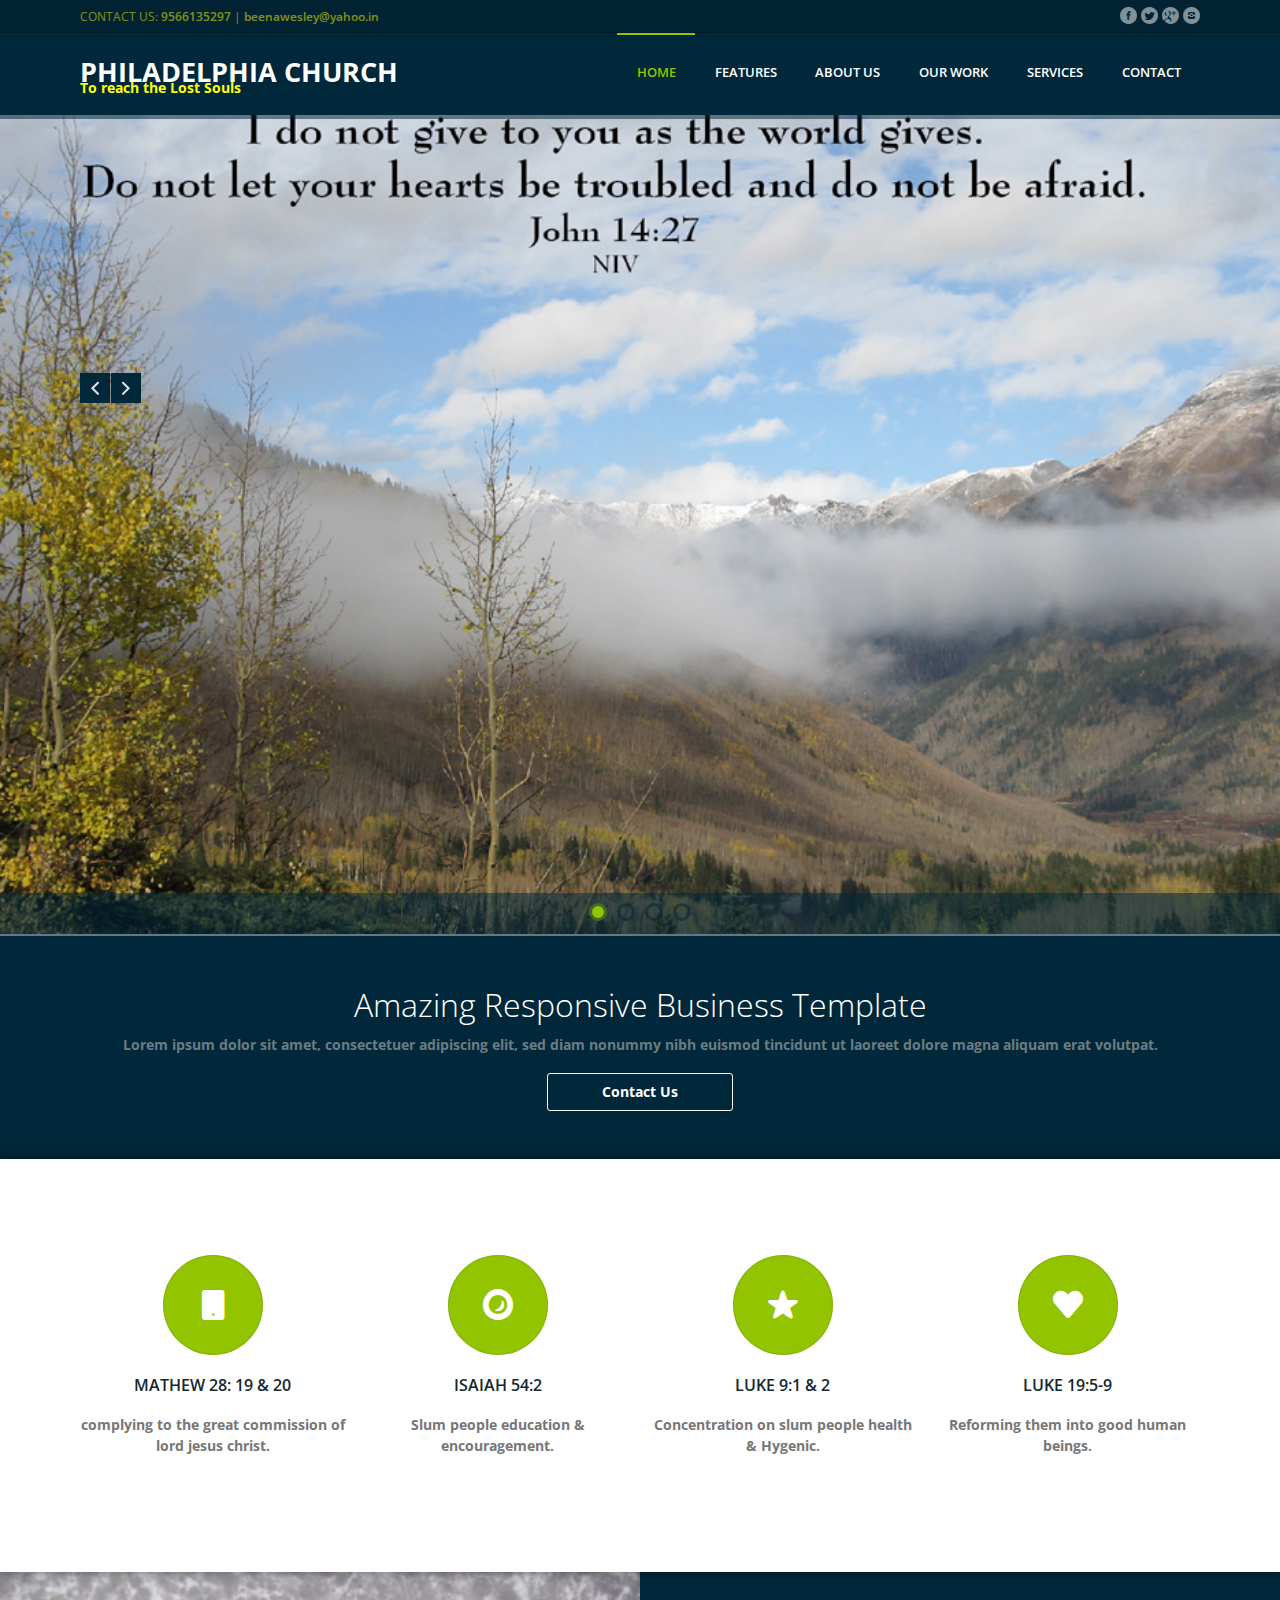
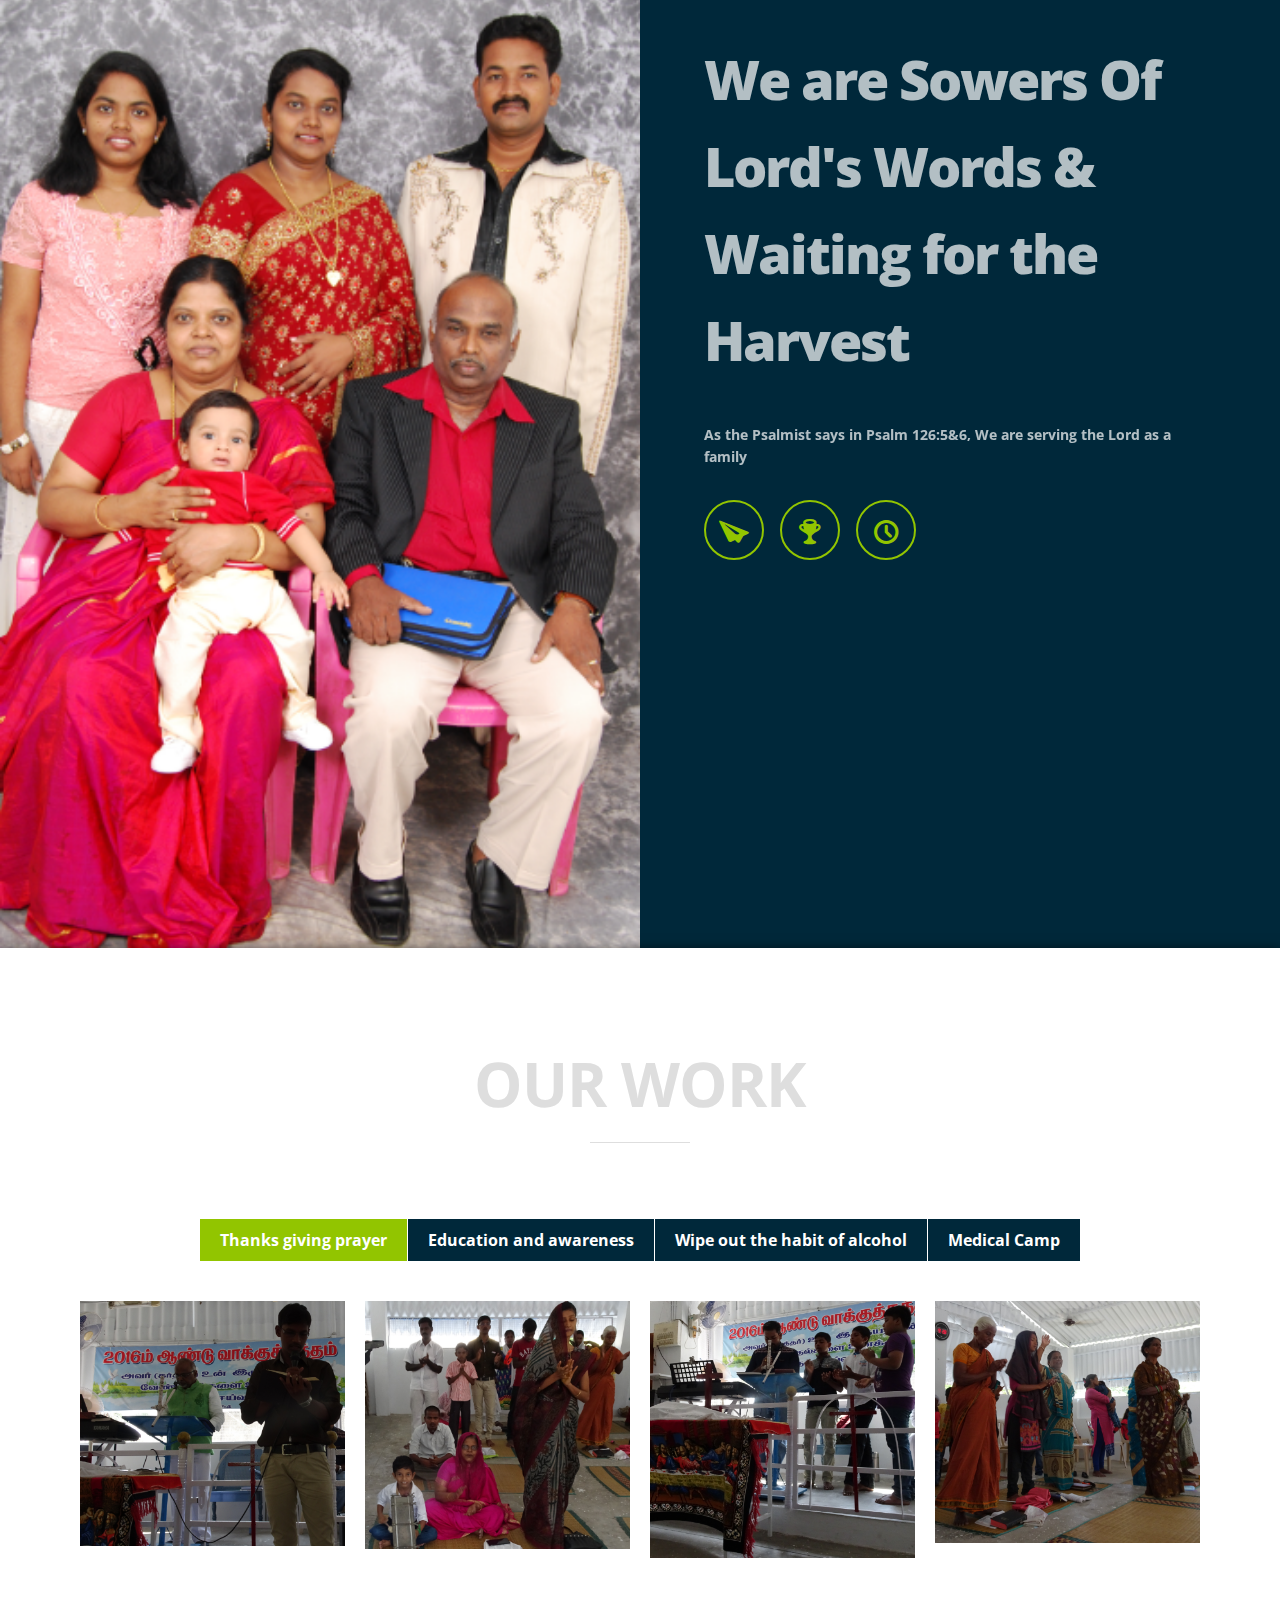
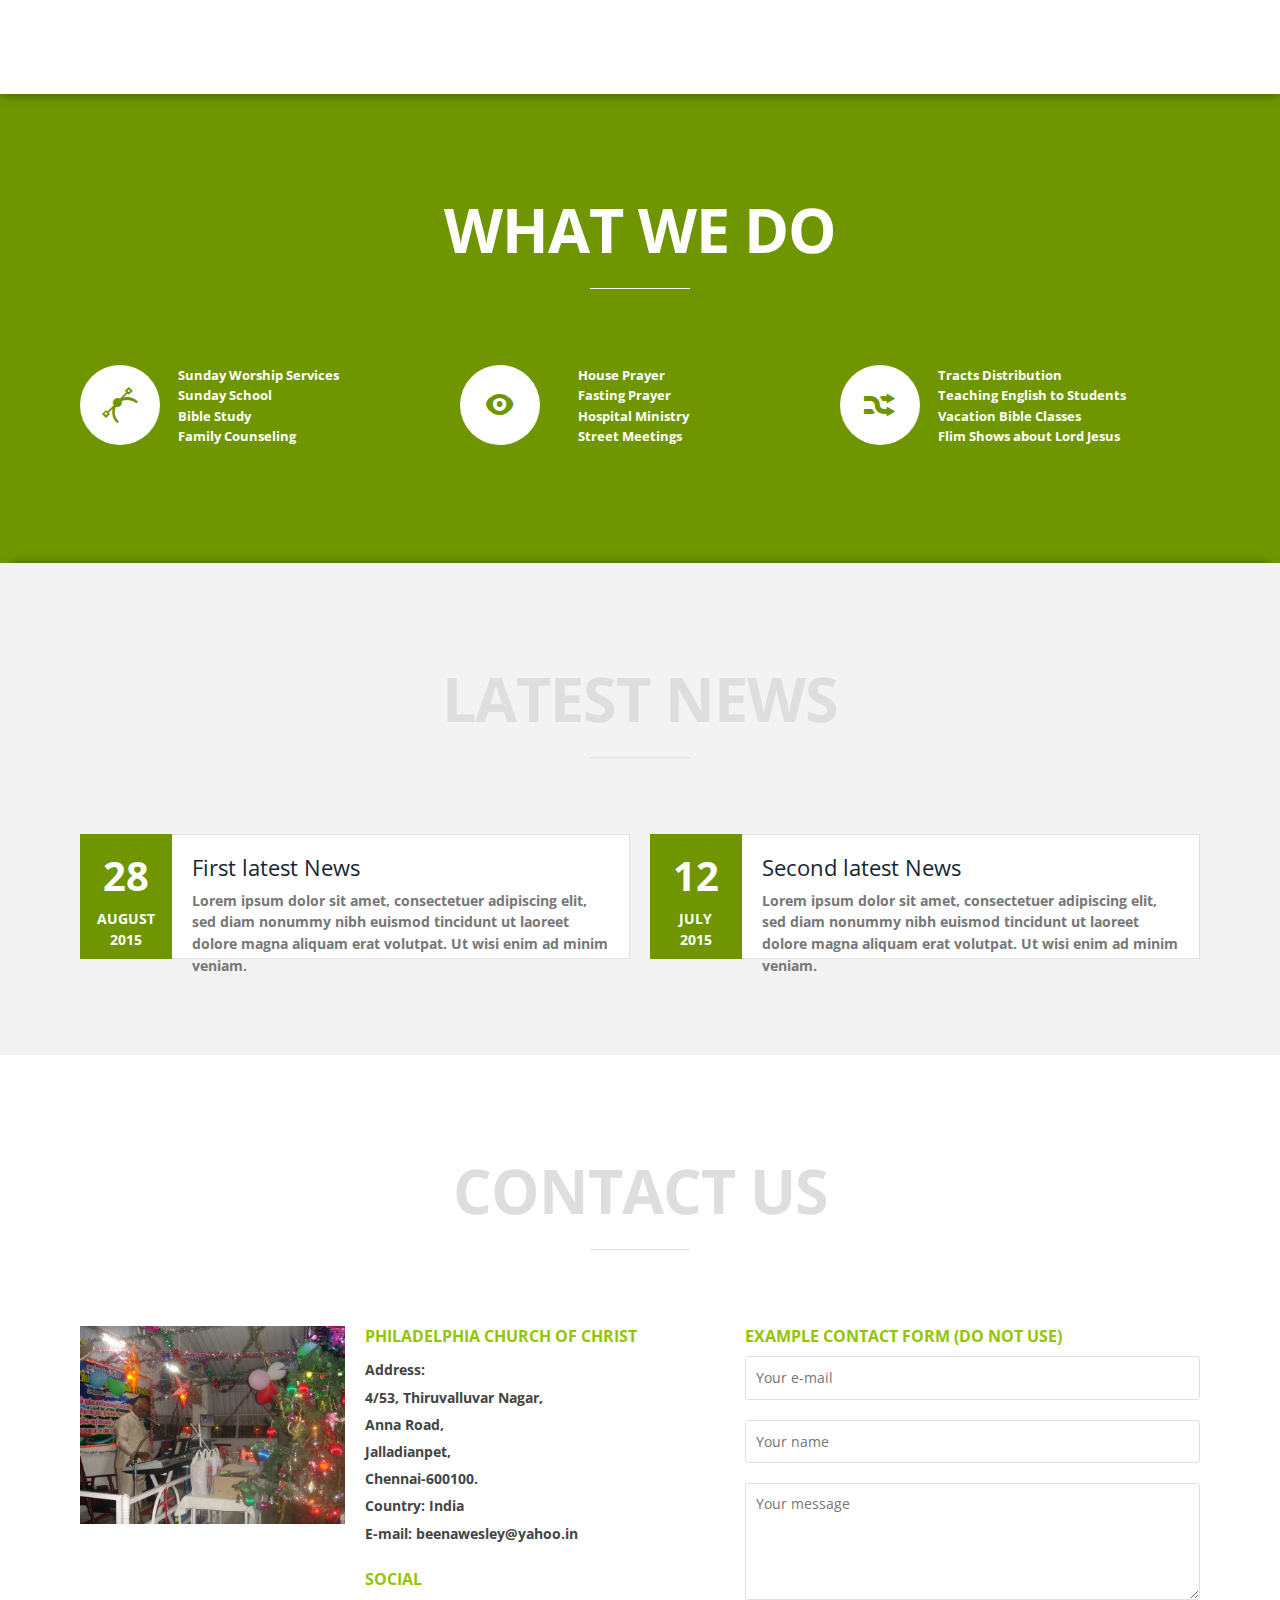
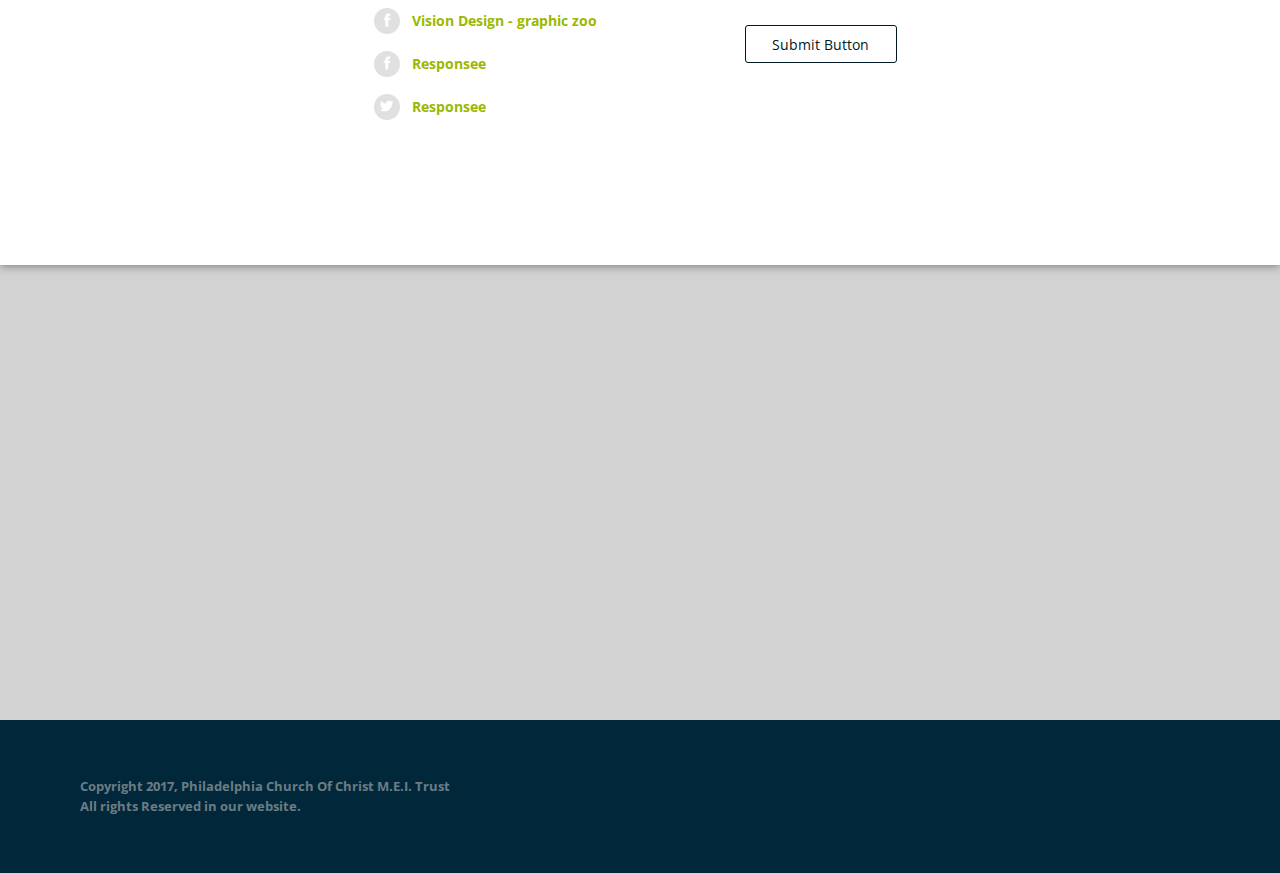
==== commit 2b5ad3ea: "changed extensions" ====
--- a/index.html
+++ b/index.html
@@ -56,7 +56,7 @@
          <div id="carousel">
             <div id="owl-demo" class="owl-carousel owl-theme"> 
                <div class="item">
-                  <img src="img/s1.png" alt="">
+                  <img src="img/s1.PNG" alt="">
                   <div class="line"> 
                      <div class="text hide-s">
                         <div class="line"> 
@@ -71,7 +71,7 @@
                   </div>
                </div>
                <div class="item">
-                  <img src="img/s2.png" alt="">
+                  <img src="img/s2.PNG" alt="">
                   <div class="line">
                      <div class="text hide-s"> 
                         <div class="line"> 
@@ -86,7 +86,7 @@
                   </div>
                </div>
                <div class="item">
-                  <img src="img/s3.png" alt="">
+                  <img src="img/s3.PNG" alt="">
                   <div class="line">
                      <div class="text hide-s">
                         <div class="line"> 
@@ -101,7 +101,7 @@
                   </div>
                </div>
 			   <div class="item">
-                  <img src="img/s4.png" alt="">
+                  <img src="img/s4.PNG" alt="">
                   <div class="line">
                      <div class="text hide-s">
                         <div class="line"> 
@@ -155,7 +155,7 @@
          <!-- ABOUT US -->
          <div id="about-us">
             <div class="s-12 m-12 l-6 media-container">
-               <img src="img/Capture2.png" alt="">
+               <img src="img/Capture2.PNG" alt="">
             </div>
             <article class="s-12 m-12 l-6">
                <h2><p>We are Sowers Of Lord's Words
@@ -176,10 +176,10 @@
                     <a class="tab-label active-btn">Thanks giving prayer</a>
                     <div class="tab-content">
                       <div class="margin">
-                        <div class="s-12 m-6 l-3"><a class="our-work-container lightbox margin-bottom"><img src="img/Thanks/t1.png" alt=""></a></div>
-                        <div class="s-12 m-6 l-3"><a class="our-work-container lightbox margin-bottom"><img src="img/Thanks/t2.png" alt=""></a></div>
-                        <div class="s-12 m-6 l-3"><a class="our-work-container lightbox margin-bottom"><img src="img/Thanks/t3.png" alt=""></a></div>
-                        <div class="s-12 m-6 l-3"><a class="our-work-container lightbox margin-bottom"><img src="img/Thanks/t4.png" alt=""></a></div>
+                        <div class="s-12 m-6 l-3"><a class="our-work-container lightbox margin-bottom"><img src="img/Thanks/t1.PNG" alt=""></a></div>
+                        <div class="s-12 m-6 l-3"><a class="our-work-container lightbox margin-bottom"><img src="img/Thanks/t2.PNG" alt=""></a></div>
+                        <div class="s-12 m-6 l-3"><a class="our-work-container lightbox margin-bottom"><img src="img/Thanks/t3.PNG" alt=""></a></div>
+                        <div class="s-12 m-6 l-3"><a class="our-work-container lightbox margin-bottom"><img src="img/Thanks/t4.PNG" alt=""></a></div>
                       </div>
                     </div>  
                   </div>
@@ -198,10 +198,10 @@
                     <a class="tab-label">Wipe out the habit of alcohol</a>
                     <div class="tab-content">
                       <div class="margin">
-                        <div class="s-12 m-6 l-3"><a class="our-work-container lightbox margin-bottom"><img src="img/a1.jpg" alt=""></a></div>
-                        <div class="s-12 m-6 l-3"><a class="our-work-container lightbox margin-bottom"><img src="img/a2.jpg" alt=""></a></div>
-                        <div class="s-12 m-6 l-3"><a class="our-work-container lightbox margin-bottom"><img src="img/a3.jpg" alt=""></a></div>
-                        <div class="s-12 m-6 l-3"><a class="our-work-container lightbox margin-bottom"><img src="img/a4.jpg" alt=""></a></div>
+                        <div class="s-12 m-6 l-3"><a class="our-work-container lightbox margin-bottom"><img src="img/a1.JPG" alt=""></a></div>
+                        <div class="s-12 m-6 l-3"><a class="our-work-container lightbox margin-bottom"><img src="img/a2.JPG" alt=""></a></div>
+                        <div class="s-12 m-6 l-3"><a class="our-work-container lightbox margin-bottom"><img src="img/a3.JPG" alt=""></a></div>
+                        <div class="s-12 m-6 l-3"><a class="our-work-container lightbox margin-bottom"><img src="img/a4.JPG" alt=""></a></div>
                       </div>
                     </div>  
                   </div>
@@ -209,10 +209,10 @@
                     <a class="tab-label">Medical Camp</a>
                     <div class="tab-content">
                       <div class="margin">
-                        <div class="s-12 m-6 l-3"><a class="our-work-container lightbox margin-bottom"><img src="img/m1.jpg" alt=""></a></div>
-                        <div class="s-12 m-6 l-3"><a class="our-work-container lightbox margin-bottom"><img src="img/m2.jpg" alt=""></a></div>
-                        <div class="s-12 m-6 l-3"><a class="our-work-container lightbox margin-bottom"><img src="img/m3.jpg" alt=""></a></div>
-                        <div class="s-12 m-6 l-3"><a class="our-work-container lightbox margin-bottom"><img src="img/m4.jpg" alt=""></a></div>
+                        <div class="s-12 m-6 l-3"><a class="our-work-container lightbox margin-bottom"><img src="img/m1.JPG" alt=""></a></div>
+                        <div class="s-12 m-6 l-3"><a class="our-work-container lightbox margin-bottom"><img src="img/m2.JPG" alt=""></a></div>
+                        <div class="s-12 m-6 l-3"><a class="our-work-container lightbox margin-bottom"><img src="img/m3.JPG" alt=""></a></div>
+                        <div class="s-12 m-6 l-3"><a class="our-work-container lightbox margin-bottom"><img src="img/m4.JPG" alt=""></a></div>
                       </div>
                     </div>  
                   </div>
@@ -296,7 +296,7 @@
                <h2 class="section-title">Contact Us</h2>
                <div class="margin">
                   <div class="s-12 m-12 l-3 hide-m hide-s margin-bottom right-align">
-                    <img src="img/Contact.jpg" alt="">
+                    <img src="img/Contact.JPG" alt="">
                   </div>
                   <div class="s-12 m-12 l-4 margin-bottom right-align">
                      <h3>Philadelphia Church of Christ</h3>
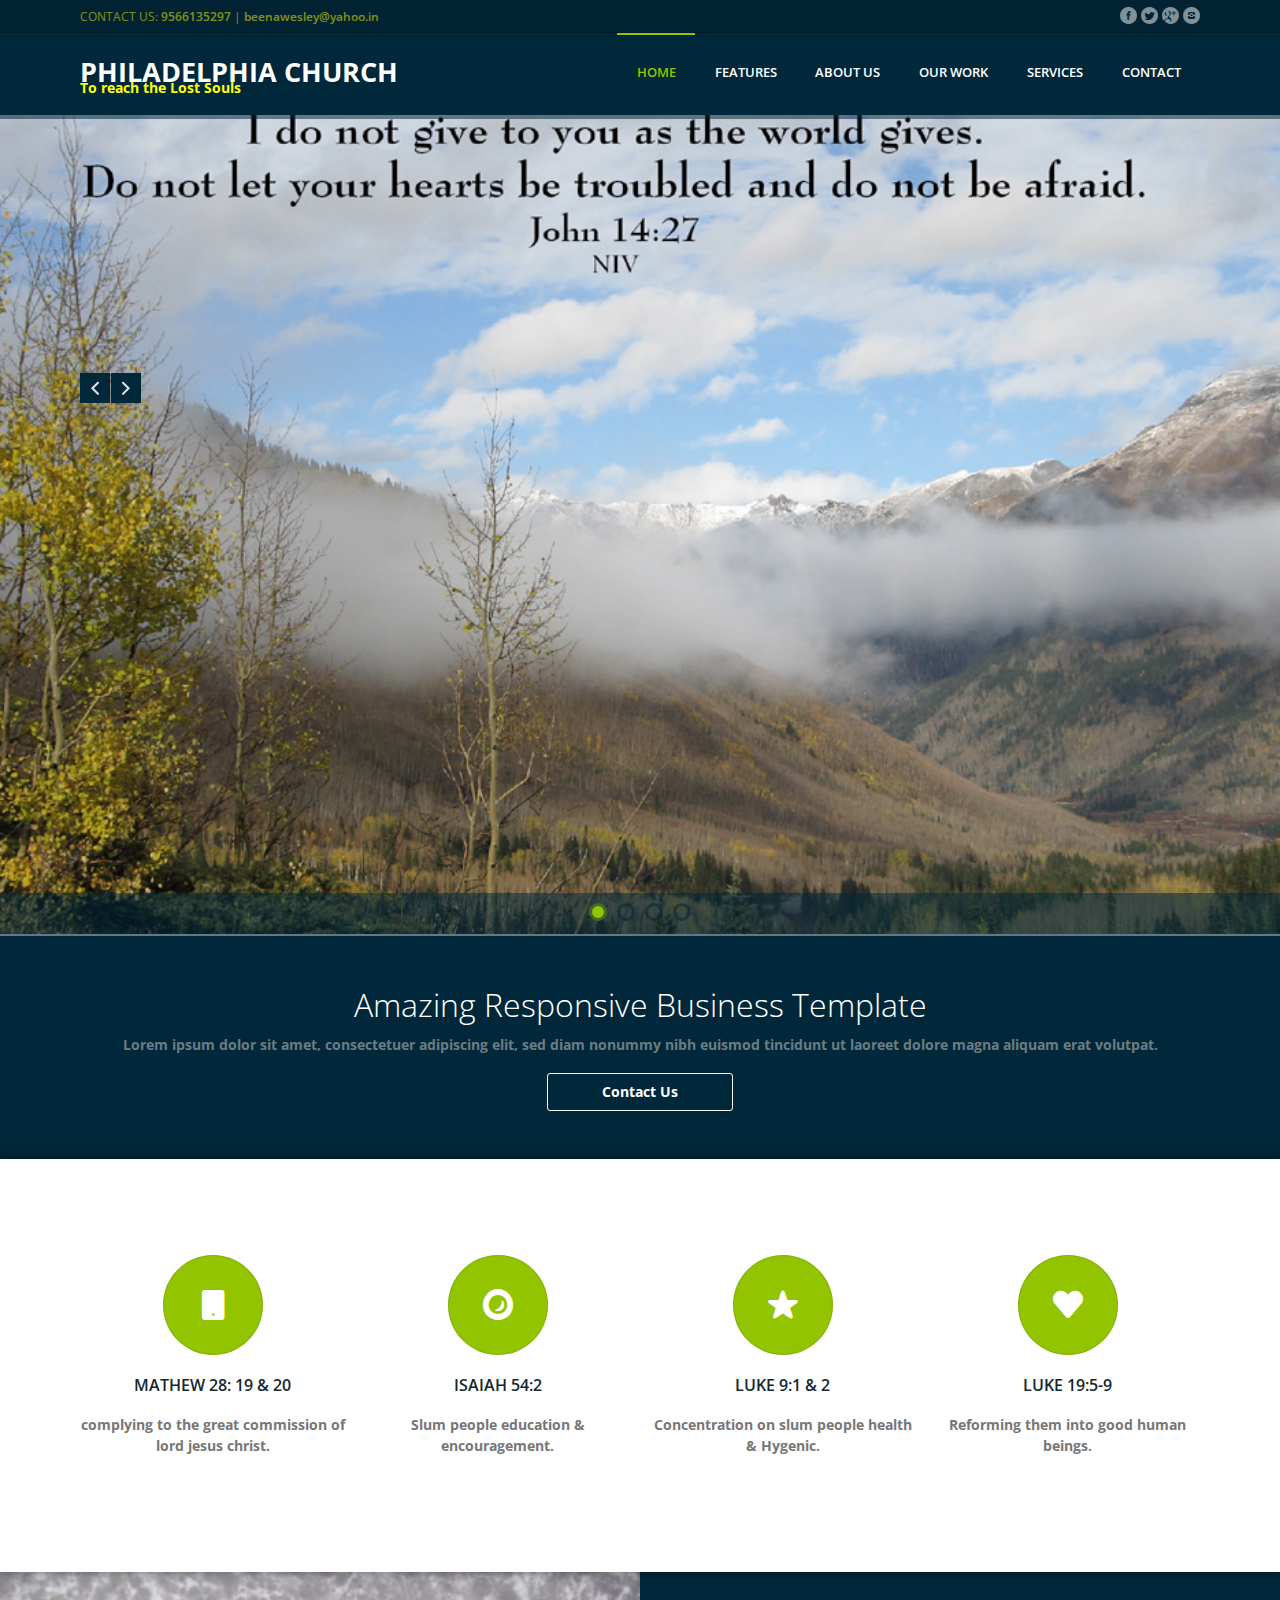
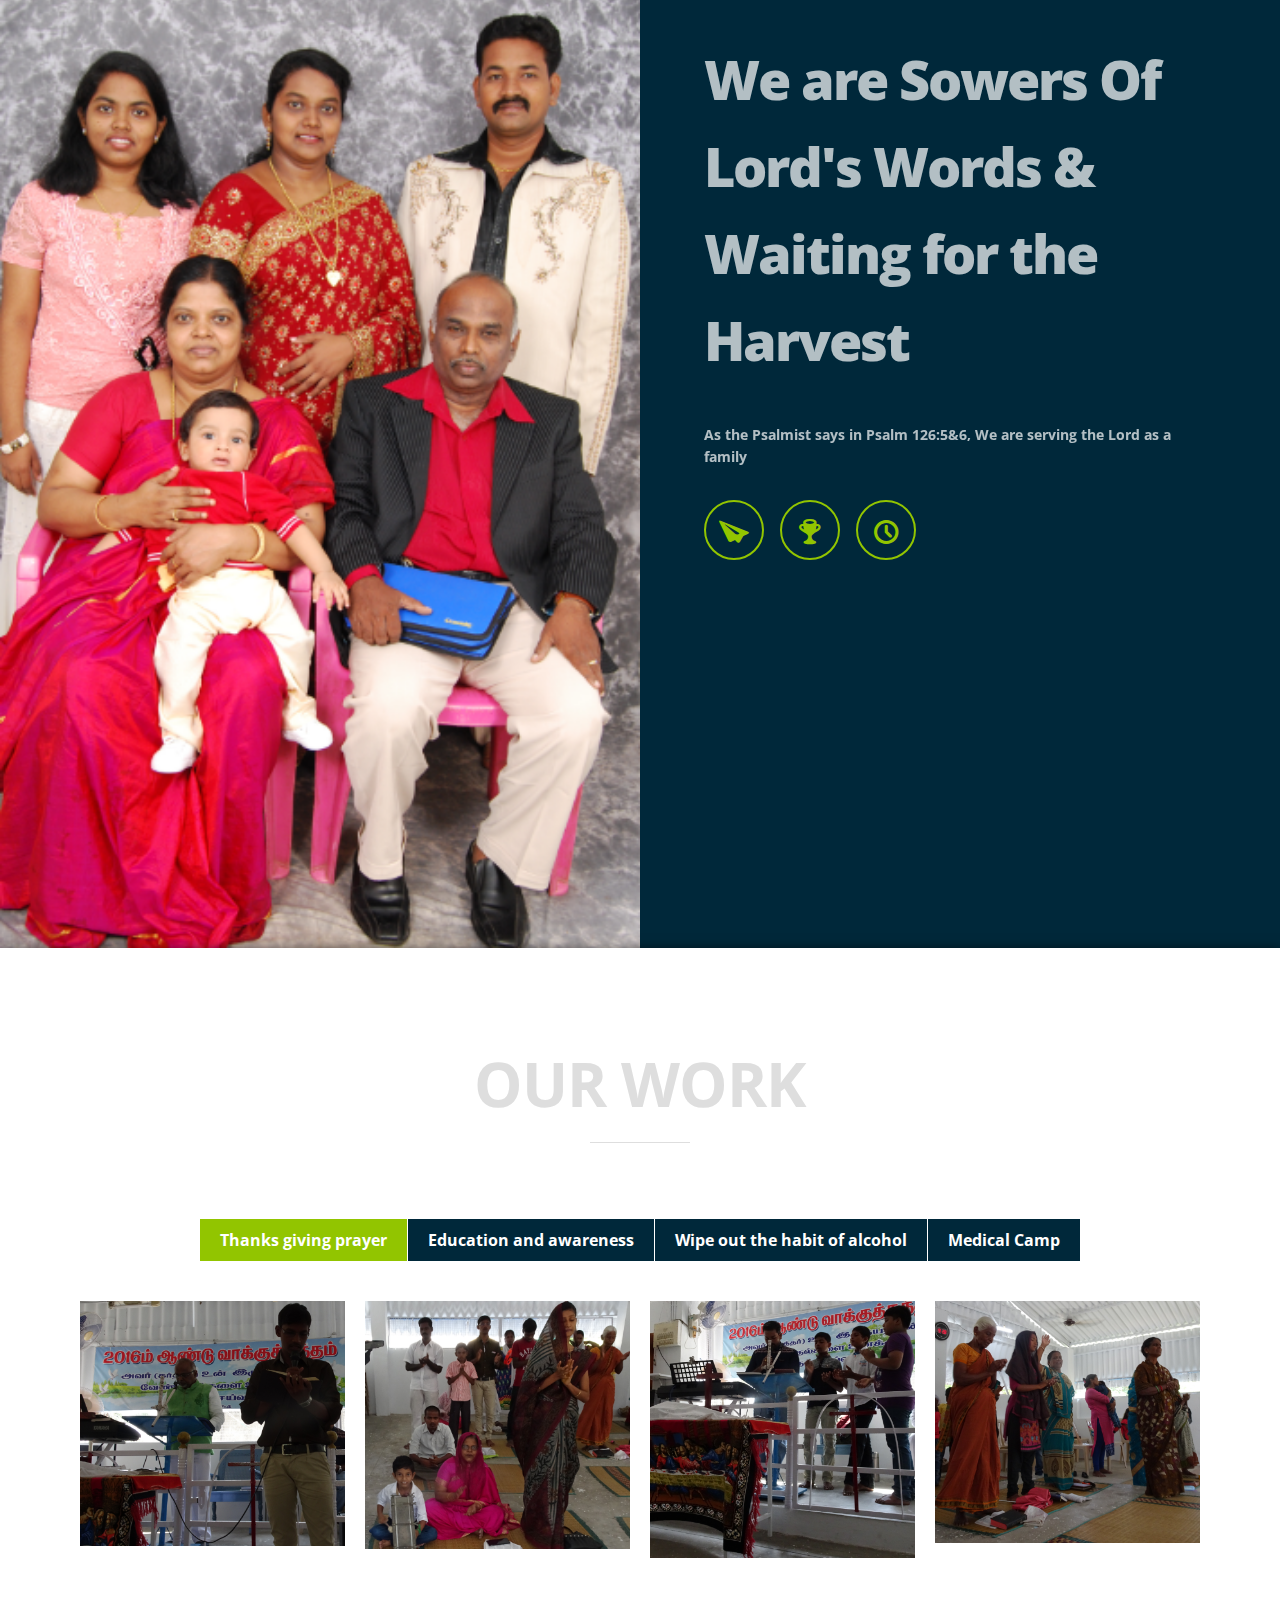
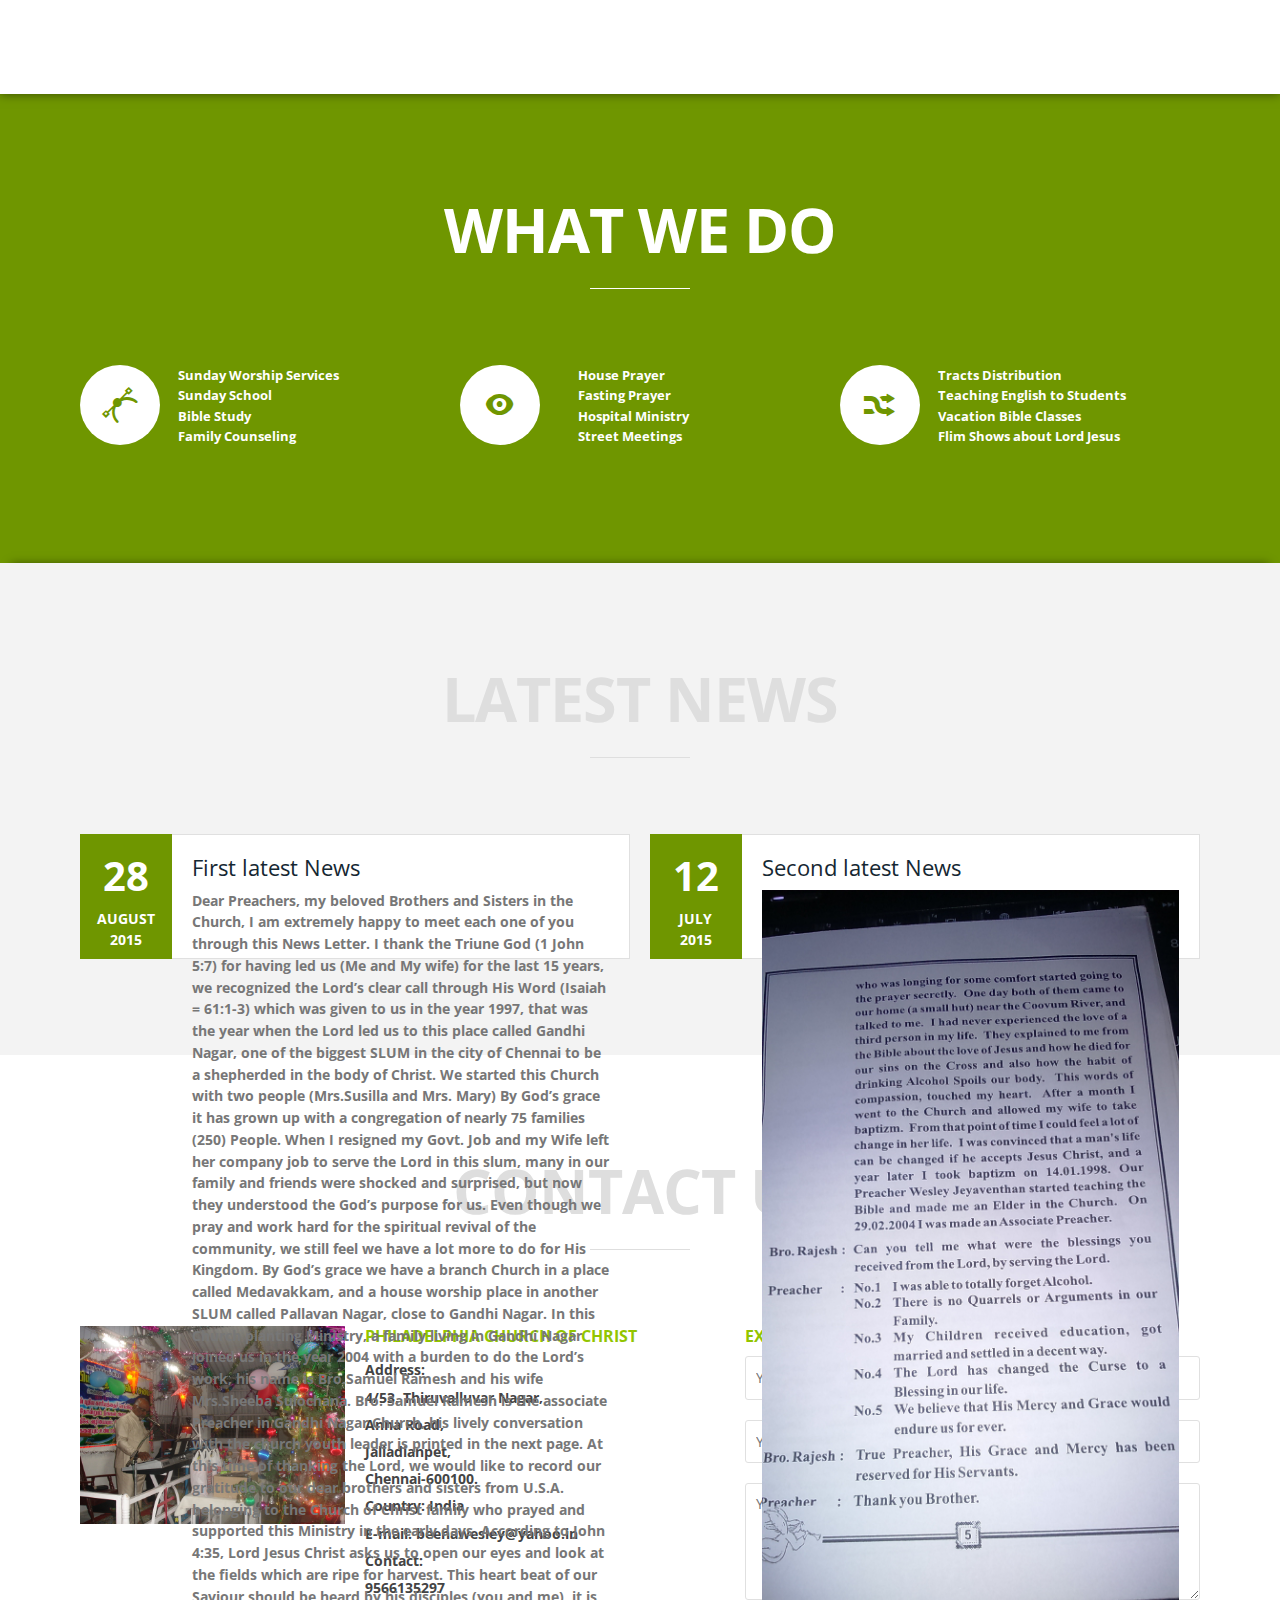
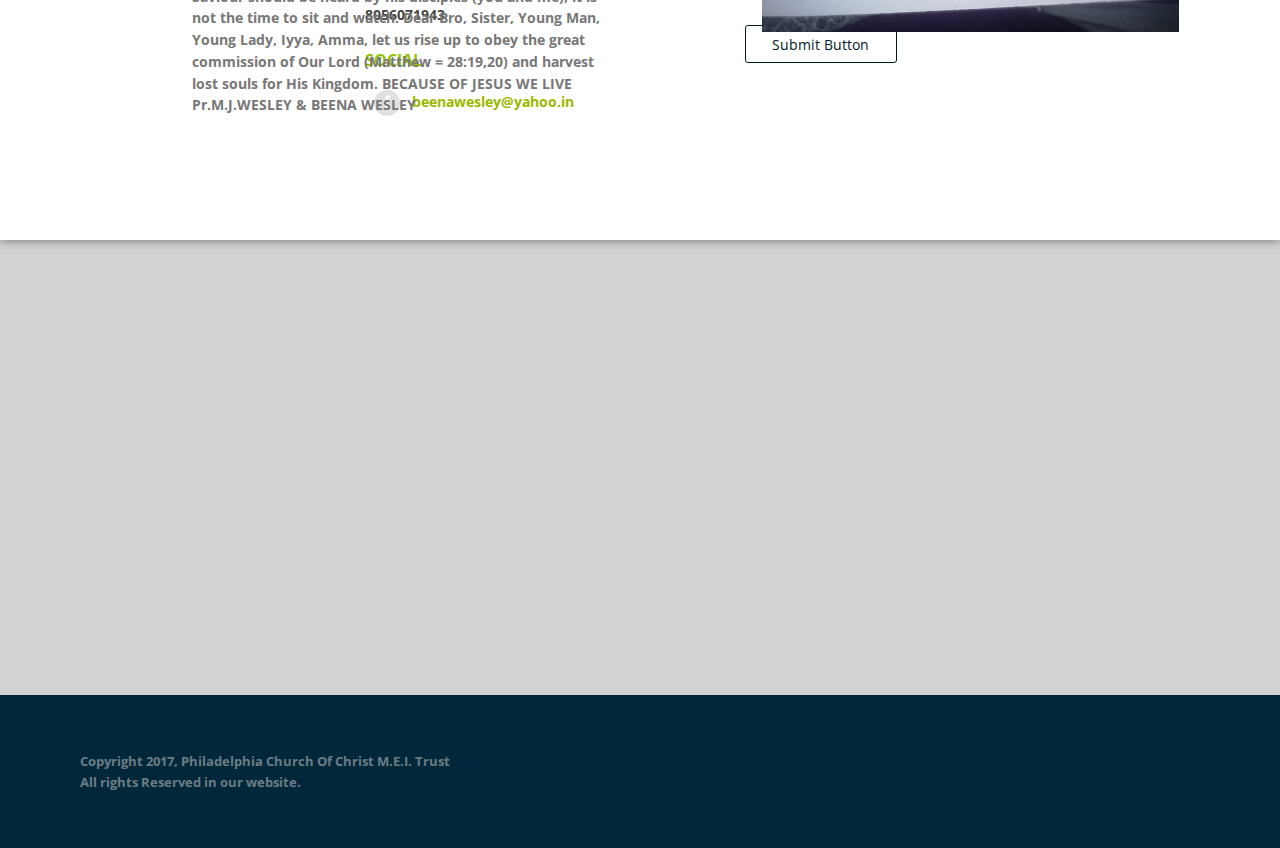
==== commit c0bced58: "Update index.html" ====
--- a/index.html
+++ b/index.html
@@ -1,376 +1,390 @@
-<!DOCTYPE html>
-<html lang="en-US">
-   <head>
-      <meta charset="UTF-8">
-      <meta name="viewport" content="width=device-width, initial-scale=1.0" />
-      <title>Responsive One Page website template</title>
-      <link rel="stylesheet" href="css/components.css">
-      <link rel="stylesheet" href="css/responsee.css">
-      <link rel="stylesheet" href="css/icons.css">
-      <link rel="stylesheet" href="owl-carousel/owl.carousel.css">
-      <link rel="stylesheet" href="owl-carousel/owl.theme.css">
-      <!-- CUSTOM STYLE -->
-      <link rel="stylesheet" href="css/template-style.css">
-      <link href='http://fonts.googleapis.com/css?family=Open+Sans:400,300,600,700,800&subset=latin,latin-ext' rel='stylesheet' type='text/css'>
-      <script type="text/javascript" src="js/jquery-1.8.3.min.js"></script>
-      <script type="text/javascript" src="js/jquery-ui.min.js"></script>    
-      <script type="text/javascript" src="js/template-scripts.js"></script> 
-   </head>
-   <body class="size-1140">
-      <!-- TOP NAV WITH LOGO -->
-      <header>
-         <div id="topbar">
-            <div class="line">
-               <div class="s-12 m-6 l-6">
-                  <p style="color:yellow;">CONTACT US: <strong>9566135297</strong> | <strong>beenawesley@yahoo.in</strong></p>
-               </div>
-               <div class="s-12 m-6 l-6">
-                  <div class="social right">
-                     <a><i class="icon-facebook_circle"></i></a> <a><i class="icon-twitter_circle"></i></a> <a><i class="icon-google_plus_circle"></i></a> <a><i class="icon-instagram_circle"></i></a>
-                  </div>
-               </div>
-            </div>  
-         </div> 
-         <nav>
-            <div class="line">
-               <div class="s-12 l-2">
-                  <p class="logo"><strong>Philadelphia</strong>&nbsp;<b>Church<b></p>
-				  <p style="color:yellow;">To reach the Lost Souls</p>
-               </div>
-               <div class="top-nav s-12 l-10">
-                  <p class="nav-text">Custom menu text</p>
-                  <ul class="right">
-                     <li class="active-item"><a href="#carousel">Home</a></li>
-                     <li><a href="#features">Features</a></li>
-                     <li><a href="#about-us">About Us</a></li>
-                     <li><a href="#our-work">Our Work</a></li>
-                     <li><a href="#services">Services</a></li>
-                     <li><a href="#contact">Contact</a></li>
-                  </ul>
-               </div>
-            </div>
-         </nav>
-      </header>  
-      <section>
-         <!-- CAROUSEL --> 
-         <div id="carousel">
-            <div id="owl-demo" class="owl-carousel owl-theme"> 
-               <div class="item">
-                  <img src="img/s1.PNG" alt="">
-                  <div class="line"> 
-                     <div class="text hide-s">
-                        <div class="line"> 
-                          <div class="prev-arrow hide-s hide-m">
-                             <i class="icon-chevron_left"></i>
-                          </div>
-                          <div class="next-arrow hide-s hide-m">
-                             <i class="icon-chevron_right"></i>
-                          </div>
-                        </div> 
-                      </div>
-                  </div>
-               </div>
-               <div class="item">
-                  <img src="img/s2.PNG" alt="">
-                  <div class="line">
-                     <div class="text hide-s"> 
-                        <div class="line"> 
-                          <div class="prev-arrow hide-s hide-m">
-                             <i class="icon-chevron_left"></i>
-                          </div>
-                          <div class="next-arrow hide-s hide-m">
-                             <i class="icon-chevron_right"></i>
-                          </div>
-                        </div>
-					</div>
-                  </div>
-               </div>
-               <div class="item">
-                  <img src="img/s3.PNG" alt="">
-                  <div class="line">
-                     <div class="text hide-s">
-                        <div class="line"> 
-                          <div class="prev-arrow hide-s hide-m">
-                             <i class="icon-chevron_left"></i>
-                          </div>
-                          <div class="next-arrow hide-s hide-m">
-                             <i class="icon-chevron_right"></i>
-                          </div>
-                        </div>                         
-                     </div>
-                  </div>
-               </div>
-			   <div class="item">
-                  <img src="img/s4.PNG" alt="">
-                  <div class="line">
-                     <div class="text hide-s">
-                        <div class="line"> 
-                          <div class="prev-arrow hide-s hide-m">
-                             <i class="icon-chevron_left"></i>
-                          </div>
-                          <div class="next-arrow hide-s hide-m">
-                             <i class="icon-chevron_right"></i>
-                          </div>
-                        </div> 
-                     </div>
-                  </div>
-               </div>
-			</div>
-         </div>
-         <!-- FIRST BLOCK -->
-         <div id="first-block">
-            <div class="line">
-               <h1>Amazing Responsive Business Template</h1>
-               <p>Lorem ipsum dolor sit amet, consectetuer adipiscing elit, sed diam nonummy nibh euismod tincidunt ut laoreet dolore magna aliquam erat volutpat.</p>
-               <div class="s-12 m-4 l-2 center"><a class="white-btn" href="#contact">Contact Us</a></div>
-            </div>
-         </div>
-         <!-- FEATURES -->
-         <div id="features">
-            <div class="line">
-               <div class="margin">
-                  <div class="s-12 m-6 l-3 margin-bottom">
-                     <i class="icon-tablet icon3x"></i>
-                     <h2>Mathew 28: 19 & 20</h2>
-                     <p>complying to the great commission of lord jesus christ.</p>
-                  </div>
-                  <div class="s-12 m-6 l-3 margin-bottom">
-                     <i class="icon-isight icon3x"></i>
-                     <h2>Isaiah 54:2</h2>
-                     <p>Slum people education & encouragement.</p>
-                  </div>
-                  <div class="s-12 m-6 l-3 margin-bottom">
-                     <i class="icon-star icon3x"></i>
-                     <h2>Luke 9:1 & 2</h2>
-                     <p>Concentration on slum people health & Hygenic.</p>
-                  </div>
-                  <div class="s-12 m-6 l-3 margin-bottom">
-                     <i class="icon-heart icon3x"></i>
-                     <h2>Luke 19:5-9</h2>
-                     <p>Reforming them into good human beings.</p>
-                  </div>
-               </div>
-            </div>
-         </div>
-         <!-- ABOUT US -->
-         <div id="about-us">
-            <div class="s-12 m-12 l-6 media-container">
-               <img src="img/Capture2.PNG" alt="">
-            </div>
-            <article class="s-12 m-12 l-6">
-               <h2><p>We are Sowers Of Lord's Words
-			   & Waiting for the Harvest</p></h2>
-               <p>As the Psalmist says in Psalm 126:5&6, We are serving the Lord as a family
-               </p>
-               <div class="about-us-icons">
-                  <i class="icon-paperplane_ico"></i> <i class="icon-trophy"></i> <i class="icon-clock"></i>
-               </div>
-            </article>
-         </div>
-         <!-- OUR WORK -->
-         <div id="our-work">
-            <div class="line">
-               <h2 class="section-title">Our Work</h2>
-               <div class="tabs">
-                  <div class="tab-item tab-active">
-                    <a class="tab-label active-btn">Thanks giving prayer</a>
-                    <div class="tab-content">
-                      <div class="margin">
-                        <div class="s-12 m-6 l-3"><a class="our-work-container lightbox margin-bottom"><img src="img/Thanks/t1.PNG" alt=""></a></div>
-                        <div class="s-12 m-6 l-3"><a class="our-work-container lightbox margin-bottom"><img src="img/Thanks/t2.PNG" alt=""></a></div>
-                        <div class="s-12 m-6 l-3"><a class="our-work-container lightbox margin-bottom"><img src="img/Thanks/t3.PNG" alt=""></a></div>
-                        <div class="s-12 m-6 l-3"><a class="our-work-container lightbox margin-bottom"><img src="img/Thanks/t4.PNG" alt=""></a></div>
-                      </div>
-                    </div>  
-                  </div>
-                  <div class="tab-item">
-                    <a class="tab-label">Education and awareness</a>        
-                    <div class="tab-content">
-                      <div class="margin">
-                        <div class="s-12 m-6 l-3"><a class="our-work-container lightbox margin-bottom"><img src="img/e1.jpg" alt=""></a></div>
-                        <div class="s-12 m-6 l-3"><a class="our-work-container lightbox margin-bottom"><img src="img/e2.jpg" alt=""></a></div>
-                        <div class="s-12 m-6 l-3"><a class="our-work-container lightbox margin-bottom"><img src="img/e3.jpg" alt=""></a></div>
-                        <div class="s-12 m-6 l-3"><a class="our-work-container lightbox margin-bottom"><img src="img/e4.jpg" alt=""></a></div>
-                      </div>
-                    </div>  
-                  </div>
-                  <div class="tab-item">
-                    <a class="tab-label">Wipe out the habit of alcohol</a>
-                    <div class="tab-content">
-                      <div class="margin">
-                        <div class="s-12 m-6 l-3"><a class="our-work-container lightbox margin-bottom"><img src="img/a1.JPG" alt=""></a></div>
-                        <div class="s-12 m-6 l-3"><a class="our-work-container lightbox margin-bottom"><img src="img/a2.JPG" alt=""></a></div>
-                        <div class="s-12 m-6 l-3"><a class="our-work-container lightbox margin-bottom"><img src="img/a3.JPG" alt=""></a></div>
-                        <div class="s-12 m-6 l-3"><a class="our-work-container lightbox margin-bottom"><img src="img/a4.JPG" alt=""></a></div>
-                      </div>
-                    </div>  
-                  </div>
-                  <div class="tab-item">
-                    <a class="tab-label">Medical Camp</a>
-                    <div class="tab-content">
-                      <div class="margin">
-                        <div class="s-12 m-6 l-3"><a class="our-work-container lightbox margin-bottom"><img src="img/m1.JPG" alt=""></a></div>
-                        <div class="s-12 m-6 l-3"><a class="our-work-container lightbox margin-bottom"><img src="img/m2.JPG" alt=""></a></div>
-                        <div class="s-12 m-6 l-3"><a class="our-work-container lightbox margin-bottom"><img src="img/m3.JPG" alt=""></a></div>
-                        <div class="s-12 m-6 l-3"><a class="our-work-container lightbox margin-bottom"><img src="img/m4.JPG" alt=""></a></div>
-                      </div>
-                    </div>  
-                  </div>
-               </div>
-            </div>
-         </div>         
-         <!-- SERVICES -->
-         <div id="services">
-            <div class="line">
-               <h2 class="section-title">What we do</h2>
-               <div class="margin">
-                  <div class="s-12 m-6 l-4 margin-bottom">
-                     <i class="icon-vector"></i>
-                     <div class="service-text">
-                        <p>Sunday Worship Services</p>
-                        <p>Sunday School</p>
-						<p>Bible Study</p>
-						<p>Family Counseling</p>
-                     </div>
-                  </div>
-                  <div class="s-12 m-6 l-4 margin-bottom">
-                     <i class="icon-eye"></i>
-                     <div class="service-text">
-					 <ul>
-					 <p>House Prayer</p>
-					 <p>Fasting Prayer</p>
-					 <p>Hospital Ministry</p>
-					 <p>Street Meetings</p>
-					 </ul>
-                     </div>
-                  </div>
-                  <div class="s-12 m-12 l-4 margin-bottom">
-                     <i class="icon-random"></i>
-                     <div class="service-text">
-                        <p>Tracts Distribution</p>
-						<p>Teaching English to Students</p>
-						<p>Vacation Bible Classes</p>
-						<p>Flim Shows about Lord Jesus</p>
-                     </div>
-                  </div>
-               </div>
-            </div>
-         </div>
-         <!-- LATEST NEWS -->
-         <div id="latest-news">
-            <div class="line">
-              <h2 class="section-title">Latest News</h2> 
-              <div class="margin">
-                <div class="s-12 m-6 l-6">
-                  <div class="s-12 l-2">
-                    <div class="news-date">
-                      <p class="day">28</p><p class="month">AUGUST</p><p class="year">2015</p>
-                    </div>
-                  </div>
-                  <div class="s-12 l-10">
-                    <div class="news-text">
-                      <h4>First latest News</h4>
-                      <p>Lorem ipsum dolor sit amet, consectetuer adipiscing elit, sed diam nonummy nibh euismod tincidunt ut laoreet dolore magna aliquam erat volutpat. Ut wisi enim ad minim veniam.</p>
-                    </div>
-                  </div>   
-                </div> 
-                <div class="s-12 m-6 l-6">
-                  <div class="s-12 l-2">
-                    <div class="news-date">
-                      <p class="day">12</p><p class="month">JULY</p><p class="year">2015</p>
-                    </div>
-                  </div>
-                  <div class="s-12 l-10">
-                    <div class="news-text">
-                      <h4>Second latest News</h4>
-                      <p>Lorem ipsum dolor sit amet, consectetuer adipiscing elit, sed diam nonummy nibh euismod tincidunt ut laoreet dolore magna aliquam erat volutpat. Ut wisi enim ad minim veniam.</p>
-                    </div>
-                  </div>   
-                </div>  
-              </div>
-            </div>
-         </div> 
-         <!-- CONTACT -->
-         <div id="contact">
-            <div class="line">
-               <h2 class="section-title">Contact Us</h2>
-               <div class="margin">
-                  <div class="s-12 m-12 l-3 hide-m hide-s margin-bottom right-align">
-                    <img src="img/Contact.JPG" alt="">
-                  </div>
-                  <div class="s-12 m-12 l-4 margin-bottom right-align">
-                     <h3>Philadelphia Church of Christ</h3>
-					 <address>
-                        <p><strong>Address:</strong><br>4/53, Thiruvalluvar Nagar,<br> Anna Road, <br>Jalladianpet,<br>Chennai-600100.</p>
-                        <p><strong>Country:</strong> India</p>
-                        <p><strong>E-mail:</strong> beenawesley@yahoo.in</p>
-                     </address>
-                     <br />
-                     <h3>Social</h3>
-                     <p><i class="icon-facebook icon"></i> <a href="https://www.facebook.com/pages/Vision-Design-graphic-ZOO/154664684553091">Vision Design - graphic zoo</a></p>
-                     <p><i class="icon-facebook icon"></i> <a href="https://www.facebook.com/myresponsee">Responsee</a></p>
-                     <p class="margin-bottom"><i class="icon-twitter icon"></i> <a href="https://twitter.com/MyResponsee">Responsee</a></p>
-                  </div>
-                  <div class="s-12 m-12 l-5">
-                    <h3>Example contact form (do not use)</h3>
-                    <form class="customform" action="">
-                      <div class="s-12"><input name="" placeholder="Your e-mail" title="Your e-mail" type="text" /></div>
-                      <div class="s-12"><input name="" placeholder="Your name" title="Your name" type="text" /></div>
-                      <div class="s-12"><textarea placeholder="Your message" name="" rows="5"></textarea></div>
-                      <div class="s-12 m-12 l-4"><button class="color-btn" type="submit">Submit Button</button></div>
-                    </form>
-                  </div>                
-               </div>
-            </div>
-         </div>
-         <!-- MAP -->
-         <div id="map-block">  	  
-            <iframe src="https://www.google.com/maps/embed?pb=!1m18!1m12!1m3!1d3888.914085897835!2d80.19423261555335!3d12.913243219648248!2m3!1f0!2f0!3f0!3m2!1i1024!2i768!4f13.1!3m3!1m2!1s0x3a525c1a2f57d7ff%3A0x9f6f65c9e4437d83!2sThiruvalluvar+Nagar+Main+Rd%2C+Green+Court%2C+Medavakkam%2C+Chennai%2C+Tamil+Nadu+600100!5e0!3m2!1sen!2sin!4v1485948210968" width="100%" height="450" frameborder="0" style="border:0"></iframe>
-         </div>
-      </section>
-      <!-- FOOTER -->
-      <footer>
-         <div class="line">
-            <div class="s-12 l-6">
-               <p>Copyright 2017, Philadelphia Church Of Christ M.E.I. Trust</p>
-               <p>All rights Reserved in our website.</p>
-            </div>
-           <!-- <div class="s-12 l-6">
-               <a class="right" href="http://www.myresponsee.com" title="Responsee - lightweight responsive framework">Design and coding<br> by Responsee Team</a>
-            </div>-->
-         </div>
-      </footer>
-      <script type="text/javascript" src="js/responsee.js"></script>
-      <script type="text/javascript" src="owl-carousel/owl.carousel.js"></script>
-      <script type="text/javascript">
-         jQuery(document).ready(function($) {
-            var theme_slider = $("#owl-demo");
-            $("#owl-demo").owlCarousel({
-                navigation: false,
-                slideSpeed: 300,
-                paginationSpeed: 400,
-                autoPlay: 6000,
-                addClassActive: true,
-             // transitionStyle: "fade",
-                singleItem: true
-            });
-            $("#owl-demo2").owlCarousel({
-                slideSpeed: 300,
-                autoPlay: true,
-                navigation: true,
-                navigationText: ["&#xf007","&#xf006"],
-                pagination: false,
-                singleItem: true
-            });
-        
-            // Custom Navigation Events
-            $(".next-arrow").click(function() {
-                theme_slider.trigger('owl.next');
-            })
-            $(".prev-arrow").click(function() {
-                theme_slider.trigger('owl.prev');
-            })     
-        }); 
-      </script>
-   </body>
-</html>+<!DOCTYPE html>
+<html lang="en-US">
+   <head>
+      <meta charset="UTF-8">
+      <meta name="viewport" content="width=device-width, initial-scale=1.0" />
+      <title>PHILADELPHIA CHURCH</title>
+      <link rel="stylesheet" href="css/components.css">
+      <link rel="stylesheet" href="css/responsee.css">
+      <link rel="stylesheet" href="css/icons.css">
+      <link rel="stylesheet" href="owl-carousel/owl.carousel.css">
+      <link rel="stylesheet" href="owl-carousel/owl.theme.css">
+      <!-- CUSTOM STYLE -->
+      <link rel="stylesheet" href="css/template-style.css">
+      <link href='http://fonts.googleapis.com/css?family=Open+Sans:400,300,600,700,800&subset=latin,latin-ext' rel='stylesheet' type='text/css'>
+      <script type="text/javascript" src="js/jquery-1.8.3.min.js"></script>
+      <script type="text/javascript" src="js/jquery-ui.min.js"></script>    
+      <script type="text/javascript" src="js/template-scripts.js"></script> 
+   </head>
+   <body class="size-1140">
+      <!-- TOP NAV WITH LOGO -->
+      <header>
+         <div id="topbar">
+            <div class="line">
+               <div class="s-12 m-6 l-6">
+                  <p style="color:yellow;">CONTACT US: <strong>9566135297</strong> | <strong>beenawesley@yahoo.in</strong></p>
+               </div>
+               <div class="s-12 m-6 l-6">
+                  <div class="social right">
+                     <a><i class="icon-facebook_circle"></i></a> <a><i class="icon-twitter_circle"></i></a> <a><i class="icon-google_plus_circle"></i></a> <a><i class="icon-instagram_circle"></i></a>
+                  </div>
+               </div>
+            </div>  
+         </div> 
+         <nav>
+            <div class="line">
+               <div class="s-12 l-2">
+                  <p class="logo"><strong>Philadelphia</strong>&nbsp;<b>Church<b></p>
+				  <p style="color:yellow;">To reach the Lost Souls</p>
+               </div>
+               <div class="top-nav s-12 l-10">
+                  <p class="nav-text">Custom menu text</p>
+                  <ul class="right">
+                     <li class="active-item"><a href="#carousel">Home</a></li>
+                     <li><a href="#features">Features</a></li>
+                     <li><a href="#about-us">About Us</a></li>
+                     <li><a href="#our-work">Our Work</a></li>
+                     <li><a href="#services">Services</a></li>
+                     <li><a href="#contact">Contact</a></li>
+                  </ul>
+               </div>
+            </div>
+         </nav>
+      </header>  
+      <section>
+         <!-- CAROUSEL --> 
+         <div id="carousel">
+            <div id="owl-demo" class="owl-carousel owl-theme"> 
+               <div class="item">
+                  <img src="img/s1.PNG" alt="">
+                  <div class="line"> 
+                     <div class="text hide-s">
+                        <div class="line"> 
+                          <div class="prev-arrow hide-s hide-m">
+                             <i class="icon-chevron_left"></i>
+                          </div>
+                          <div class="next-arrow hide-s hide-m">
+                             <i class="icon-chevron_right"></i>
+                          </div>
+                        </div> 
+                      </div>
+                  </div>
+               </div>
+               <div class="item">
+                  <img src="img/s2.PNG" alt="">
+                  <div class="line">
+                     <div class="text hide-s"> 
+                        <div class="line"> 
+                          <div class="prev-arrow hide-s hide-m">
+                             <i class="icon-chevron_left"></i>
+                          </div>
+                          <div class="next-arrow hide-s hide-m">
+                             <i class="icon-chevron_right"></i>
+                          </div>
+                        </div>
+					</div>
+                  </div>
+               </div>
+               <div class="item">
+                  <img src="img/s3.PNG" alt="">
+                  <div class="line">
+                     <div class="text hide-s">
+                        <div class="line"> 
+                          <div class="prev-arrow hide-s hide-m">
+                             <i class="icon-chevron_left"></i>
+                          </div>
+                          <div class="next-arrow hide-s hide-m">
+                             <i class="icon-chevron_right"></i>
+                          </div>
+                        </div>                         
+                     </div>
+                  </div>
+               </div>
+			   <div class="item">
+                  <img src="img/s4.PNG" alt="">
+                  <div class="line">
+                     <div class="text hide-s">
+                        <div class="line"> 
+                          <div class="prev-arrow hide-s hide-m">
+                             <i class="icon-chevron_left"></i>
+                          </div>
+                          <div class="next-arrow hide-s hide-m">
+                             <i class="icon-chevron_right"></i>
+                          </div>
+                        </div> 
+                     </div>
+                  </div>
+               </div>
+			</div>
+         </div>
+         <!-- FIRST BLOCK -->
+         <div id="first-block">
+            <div class="line">
+               <h1>Amazing Responsive Business Template</h1>
+               <p>Lorem ipsum dolor sit amet, consectetuer adipiscing elit, sed diam nonummy nibh euismod tincidunt ut laoreet dolore magna aliquam erat volutpat.</p>
+               <div class="s-12 m-4 l-2 center"><a class="white-btn" href="#contact">Contact Us</a></div>
+            </div>
+         </div>
+         <!-- FEATURES -->
+         <div id="features">
+            <div class="line">
+               <div class="margin">
+                  <div class="s-12 m-6 l-3 margin-bottom">
+                     <i class="icon-tablet icon3x"></i>
+                     <h2>Mathew 28: 19 & 20</h2>
+                     <p>complying to the great commission of lord jesus christ.</p>
+                  </div>
+                  <div class="s-12 m-6 l-3 margin-bottom">
+                     <i class="icon-isight icon3x"></i>
+                     <h2>Isaiah 54:2</h2>
+                     <p>Slum people education & encouragement.</p>
+                  </div>
+                  <div class="s-12 m-6 l-3 margin-bottom">
+                     <i class="icon-star icon3x"></i>
+                     <h2>Luke 9:1 & 2</h2>
+                     <p>Concentration on slum people health & Hygenic.</p>
+                  </div>
+                  <div class="s-12 m-6 l-3 margin-bottom">
+                     <i class="icon-heart icon3x"></i>
+                     <h2>Luke 19:5-9</h2>
+                     <p>Reforming them into good human beings.</p>
+                  </div>
+               </div>
+            </div>
+         </div>
+         <!-- ABOUT US -->
+         <div id="about-us">
+            <div class="s-12 m-12 l-6 media-container">
+               <img src="img/Capture2.PNG" alt="">
+            </div>
+            <article class="s-12 m-12 l-6">
+               <h2><p>We are Sowers Of Lord's Words
+			   & Waiting for the Harvest</p></h2>
+               <p>As the Psalmist says in Psalm 126:5&6, We are serving the Lord as a family
+               </p>
+               <div class="about-us-icons">
+                  <i class="icon-paperplane_ico"></i> <i class="icon-trophy"></i> <i class="icon-clock"></i>
+               </div>
+            </article>
+         </div>
+         <!-- OUR WORK -->
+         <div id="our-work">
+            <div class="line">
+               <h2 class="section-title">Our Work</h2>
+               <div class="tabs">
+                  <div class="tab-item tab-active">
+                    <a class="tab-label active-btn">Thanks giving prayer</a>
+                    <div class="tab-content">
+                      <div class="margin">
+                        <div class="s-12 m-6 l-3"><a class="our-work-container lightbox margin-bottom"><img src="img/Thanks/t1.PNG" alt=""></a></div>
+                        <div class="s-12 m-6 l-3"><a class="our-work-container lightbox margin-bottom"><img src="img/Thanks/t2.PNG" alt=""></a></div>
+                        <div class="s-12 m-6 l-3"><a class="our-work-container lightbox margin-bottom"><img src="img/Thanks/t3.PNG" alt=""></a></div>
+                        <div class="s-12 m-6 l-3"><a class="our-work-container lightbox margin-bottom"><img src="img/Thanks/t4.PNG" alt=""></a></div>
+                      </div>
+                    </div>  
+                  </div>
+                  <div class="tab-item">
+                    <a class="tab-label">Education and awareness</a>        
+                    <div class="tab-content">
+                      <div class="margin">
+                        <div class="s-12 m-6 l-3"><a class="our-work-container lightbox margin-bottom"><img src="img/e1.jpg" alt=""></a></div>
+                        <div class="s-12 m-6 l-3"><a class="our-work-container lightbox margin-bottom"><img src="img/e2.jpg" alt=""></a></div>
+                        <div class="s-12 m-6 l-3"><a class="our-work-container lightbox margin-bottom"><img src="img/e3.jpg" alt=""></a></div>
+                        <div class="s-12 m-6 l-3"><a class="our-work-container lightbox margin-bottom"><img src="img/e4.jpg" alt=""></a></div>
+                      </div>
+                    </div>  
+                  </div>
+                  <div class="tab-item">
+                    <a class="tab-label">Wipe out the habit of alcohol</a>
+                    <div class="tab-content">
+                      <div class="margin">
+                        <div class="s-12 m-6 l-3"><a class="our-work-container lightbox margin-bottom"><img src="img/a1.JPG" alt=""></a></div>
+                        <div class="s-12 m-6 l-3"><a class="our-work-container lightbox margin-bottom"><img src="img/a2.JPG" alt=""></a></div>
+                        <div class="s-12 m-6 l-3"><a class="our-work-container lightbox margin-bottom"><img src="img/a3.JPG" alt=""></a></div>
+                        <div class="s-12 m-6 l-3"><a class="our-work-container lightbox margin-bottom"><img src="img/a4.JPG" alt=""></a></div>
+                      </div>
+                    </div>  
+                  </div>
+                  <div class="tab-item">
+                    <a class="tab-label">Medical Camp</a>
+                    <div class="tab-content">
+                      <div class="margin">
+                        <div class="s-12 m-6 l-3"><a class="our-work-container lightbox margin-bottom"><img src="img/m1.JPG" alt=""></a></div>
+                        <div class="s-12 m-6 l-3"><a class="our-work-container lightbox margin-bottom"><img src="img/m2.JPG" alt=""></a></div>
+                        <div class="s-12 m-6 l-3"><a class="our-work-container lightbox margin-bottom"><img src="img/m3.JPG" alt=""></a></div>
+                        <div class="s-12 m-6 l-3"><a class="our-work-container lightbox margin-bottom"><img src="img/m4.JPG" alt=""></a></div>
+                      </div>
+                    </div>  
+                  </div>
+               </div>
+            </div>
+         </div>         
+         <!-- SERVICES -->
+         <div id="services">
+            <div class="line">
+               <h2 class="section-title">What we do</h2>
+               <div class="margin">
+                  <div class="s-12 m-6 l-4 margin-bottom">
+                     <i class="icon-vector"></i>
+                     <div class="service-text">
+                        <p>Sunday Worship Services</p>
+                        <p>Sunday School</p>
+						<p>Bible Study</p>
+						<p>Family Counseling</p>
+                     </div>
+                  </div>
+                  <div class="s-12 m-6 l-4 margin-bottom">
+                     <i class="icon-eye"></i>
+                     <div class="service-text">
+					 <ul>
+					 <p>House Prayer</p>
+					 <p>Fasting Prayer</p>
+					 <p>Hospital Ministry</p>
+					 <p>Street Meetings</p>
+					 </ul>
+                     </div>
+                  </div>
+                  <div class="s-12 m-12 l-4 margin-bottom">
+                     <i class="icon-random"></i>
+                     <div class="service-text">
+                        <p>Tracts Distribution</p>
+						<p>Teaching English to Students</p>
+						<p>Vacation Bible Classes</p>
+						<p>Flim Shows about Lord Jesus</p>
+                     </div>
+                  </div>
+               </div>
+            </div>
+         </div>
+         <!-- LATEST NEWS -->
+         <div id="latest-news">
+            <div class="line">
+              <h2 class="section-title">Latest News</h2> 
+              <div class="margin">
+                <div class="s-12 m-6 l-6">
+                  <div class="s-12 l-2">
+                    <div class="news-date">
+                      <p class="day">28</p><p class="month">AUGUST</p><p class="year">2015</p>
+                    </div>
+                  </div>
+                  <div class="s-12 l-10">
+                    <div class="news-text">
+                      <h4>First latest News</h4>
+                      <p>Dear Preachers, my beloved Brothers and Sisters in the Church, I am extremely happy to meet each one of you through this News Letter.
+I thank the Triune God (1 John 5:7) for having led us (Me and My wife) for the last 15 years, we recognized the Lord’s clear call through His Word (Isaiah = 61:1-3) which was given to us in the year 1997, that was the year when the Lord led us to this place called Gandhi Nagar, one of the biggest SLUM in the city of Chennai to be a shepherded in the body of Christ.  We started this Church with two people (Mrs.Susilla and Mrs. Mary) By God’s grace it has grown up with a congregation of nearly 75 families (250) People.
+When I resigned my Govt. Job and my Wife left her company job to serve the Lord in this slum, many in our family and friends were shocked and surprised, but now they understood the God’s purpose for us.
+Even though we pray and work hard for the spiritual revival of the community, we still feel we have a lot more to do for His Kingdom.
+By God’s grace we have a branch Church in a place called Medavakkam, and a house worship place in another SLUM called Pallavan Nagar, close to Gandhi Nagar.
+In this Church planting Ministry, a family living in Gandhi Nagar joined us in the year 2004 with a burden to do the Lord’s work, his name is Bro.Samuel Ramesh and his wife Mrs.Sheeba Sulochana. Bro. Samuel Ramesh is the associate Preacher in Gandhi Nagar Church, his lively conversation with the church youth leader is printed in the next page.
+At this time of thanking the Lord, we would like to record our gratitude to our dear brothers and sisters from U.S.A. belonging to the Church of Christ family who prayed and supported this Ministry in the early days.
+According to John 4:35, Lord Jesus Christ asks us to open our eyes and look at the fields which are ripe for harvest. This heart beat of our Saviour should be heard by his disciples (you and me), it is not the time to sit and watch. Dear Bro, Sister, Young Man, Young Lady, Iyya, Amma, let us rise up to obey the great commission of Our Lord (Matthew = 28:19,20) and harvest lost souls for His Kingdom.
+
+BECAUSE OF JESUS WE LIVE
+Pr.M.J.WESLEY & BEENA WESLEY 
+
+</p>
+                    </div>
+                  </div>   
+                </div> 
+                <div class="s-12 m-6 l-6">
+                  <div class="s-12 l-2">
+                    <div class="news-date">
+                      <p class="day">12</p><p class="month">JULY</p><p class="year">2015</p>
+                    </div>
+                  </div>
+                  <div class="s-12 l-10">
+                    <div class="news-text">
+                      <h4>Second latest News</h4>
+                      <img src="img/gandhi nagar5 379.JPG" alt="">
+		      <img src="img/gandhi nagar5 380.JPG" alt="">
+                    </div>
+                  </div>   
+                </div>  
+              </div>
+            </div>
+         </div> 
+         <!-- CONTACT -->
+         <div id="contact">
+            <div class="line">
+               <h2 class="section-title">Contact Us</h2>
+               <div class="margin">
+                  <div class="s-12 m-12 l-3 hide-m hide-s margin-bottom right-align">
+                    <img src="img/Contact.JPG" alt="">
+                  </div>
+                  <div class="s-12 m-12 l-4 margin-bottom right-align">
+                     <h3>Philadelphia Church of Christ</h3>
+					 <address>
+                        <p><strong>Address:</strong><br>4/53, Thiruvalluvar Nagar,<br> Anna Road, <br>Jalladianpet,<br>Chennai-600100.</p>
+                        <p><strong>Country:</strong> India</p>
+                        <p><strong>E-mail:</strong> beenawesley@yahoo.in</p>
+						<p><strong>Contact:</strong> </p>
+						<p><strong>9566135297</strong>
+						<p><strong></strong> 8056071943</p>
+                     </address>
+                     <br />
+                     <h3>Social</h3>
+                     <p><i class="icon-facebook icon"></i> <a href="https://www.facebook.com/pages/Vision-Design-graphic-ZOO/154664684553091">beenawesley@yahoo.in</a></p>
+                  </div>
+                  <div class="s-12 m-12 l-5">
+                    <h3>Example contact form (do not use)</h3>
+                    <form class="customform" action="">
+                      <div class="s-12"><input name="" placeholder="Your e-mail" title="Your e-mail" type="text" /></div>
+                      <div class="s-12"><input name="" placeholder="Your name" title="Your name" type="text" /></div>
+                      <div class="s-12"><textarea placeholder="Your message" name="" rows="5"></textarea></div>
+                      <div class="s-12 m-12 l-4"><button class="color-btn" type="submit">Submit Button</button></div>
+                    </form>
+                  </div>                
+               </div>
+            </div>
+         </div>
+         <!-- MAP -->
+         <div id="map-block">  	  
+            <iframe src="https://www.google.com/maps/embed?pb=!1m18!1m12!1m3!1d3888.914085897835!2d80.19423261555335!3d12.913243219648248!2m3!1f0!2f0!3f0!3m2!1i1024!2i768!4f13.1!3m3!1m2!1s0x3a525c1a2f57d7ff%3A0x9f6f65c9e4437d83!2sThiruvalluvar+Nagar+Main+Rd%2C+Green+Court%2C+Medavakkam%2C+Chennai%2C+Tamil+Nadu+600100!5e0!3m2!1sen!2sin!4v1485948210968" width="100%" height="450" frameborder="0" style="border:0"></iframe>
+         </div>
+      </section>
+      <!-- FOOTER -->
+      <footer>
+         <div class="line">
+            <div class="s-12 l-6">
+               <p>Copyright 2017, Philadelphia Church Of Christ M.E.I. Trust</p>
+               <p>All rights Reserved in our website.</p>
+            </div>
+           <!-- <div class="s-12 l-6">
+               <a class="right" href="http://www.myresponsee.com" title="Responsee - lightweight responsive framework">Design and coding<br> by Responsee Team</a>
+            </div>-->
+         </div>
+      </footer>
+      <script type="text/javascript" src="js/responsee.js"></script>
+      <script type="text/javascript" src="owl-carousel/owl.carousel.js"></script>
+      <script type="text/javascript">
+         jQuery(document).ready(function($) {
+            var theme_slider = $("#owl-demo");
+            $("#owl-demo").owlCarousel({
+                navigation: false,
+                slideSpeed: 300,
+                paginationSpeed: 400,
+                autoPlay: 6000,
+                addClassActive: true,
+             // transitionStyle: "fade",
+                singleItem: true
+            });
+            $("#owl-demo2").owlCarousel({
+                slideSpeed: 300,
+                autoPlay: true,
+                navigation: true,
+                navigationText: ["&#xf007","&#xf006"],
+                pagination: false,
+                singleItem: true
+            });
+        
+            // Custom Navigation Events
+            $(".next-arrow").click(function() {
+                theme_slider.trigger('owl.next');
+            })
+            $(".prev-arrow").click(function() {
+                theme_slider.trigger('owl.prev');
+            })     
+        }); 
+      </script>
+   </body>
+</html>
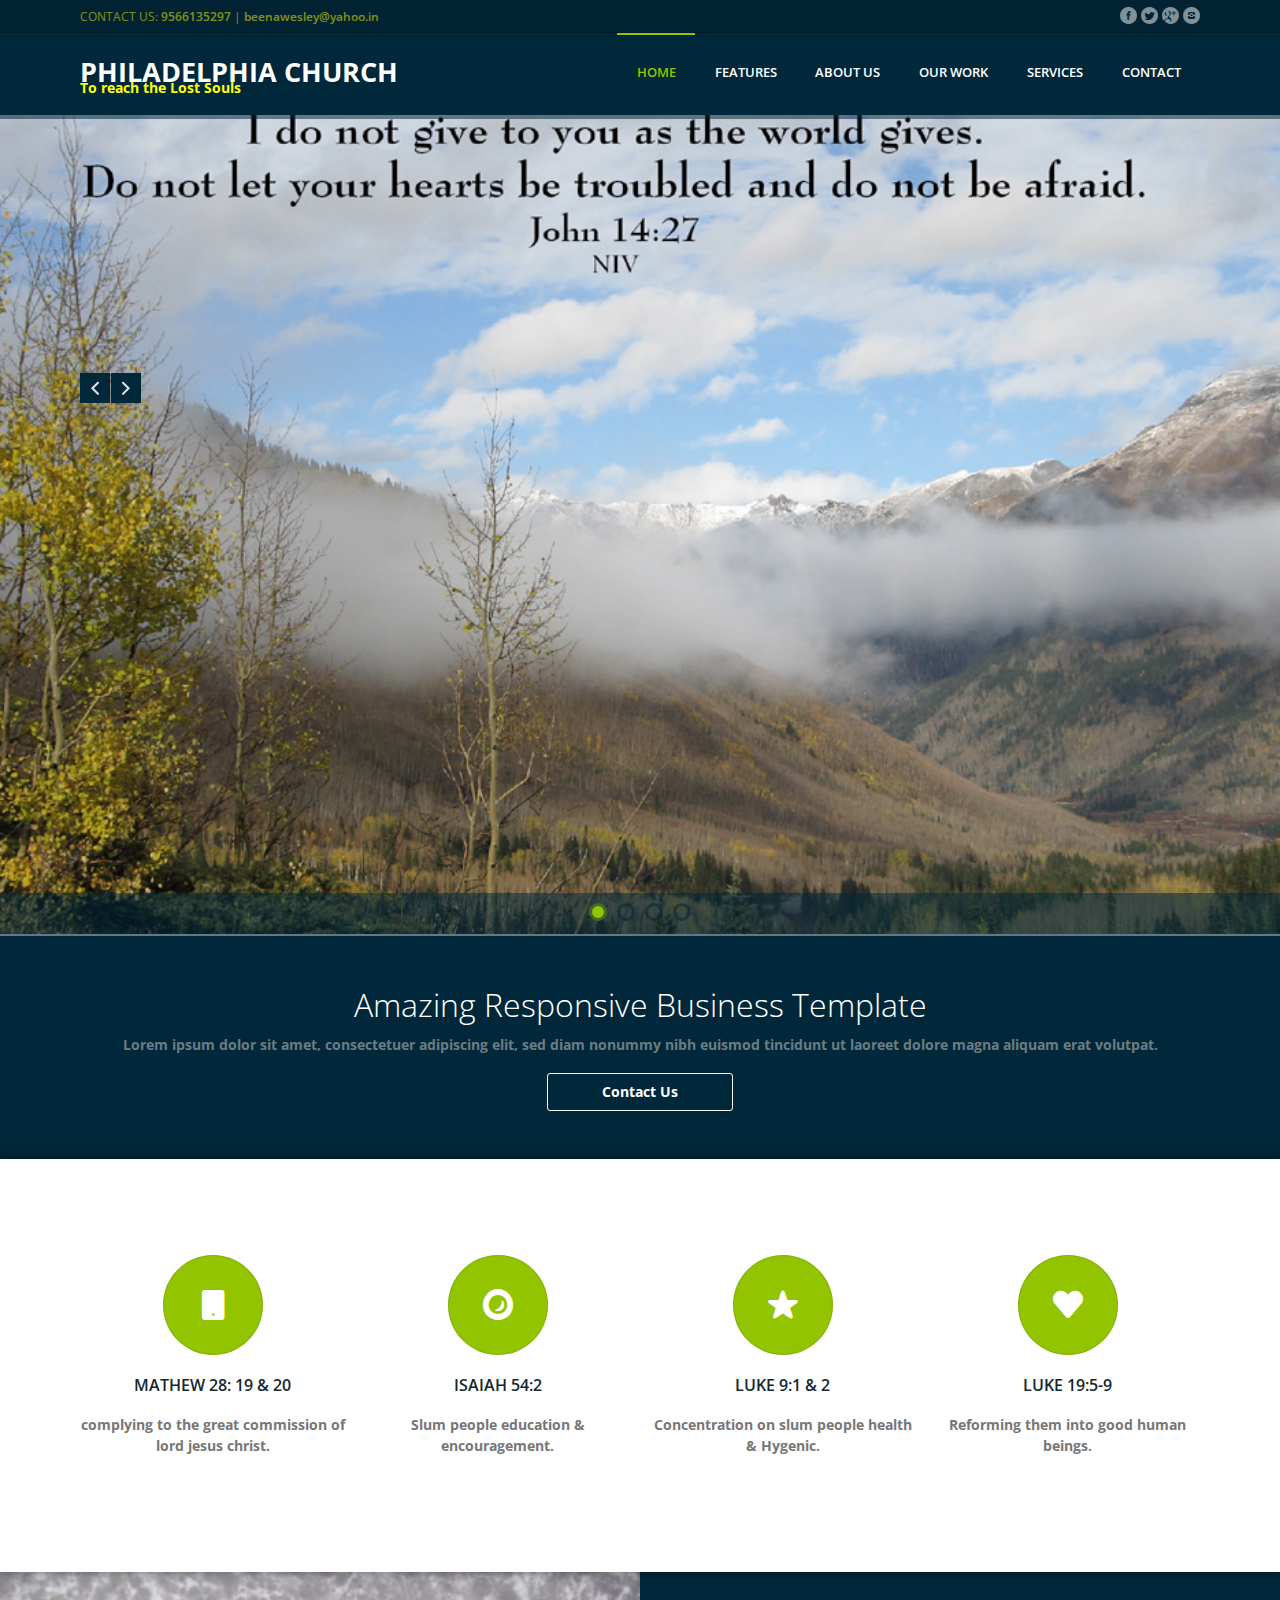
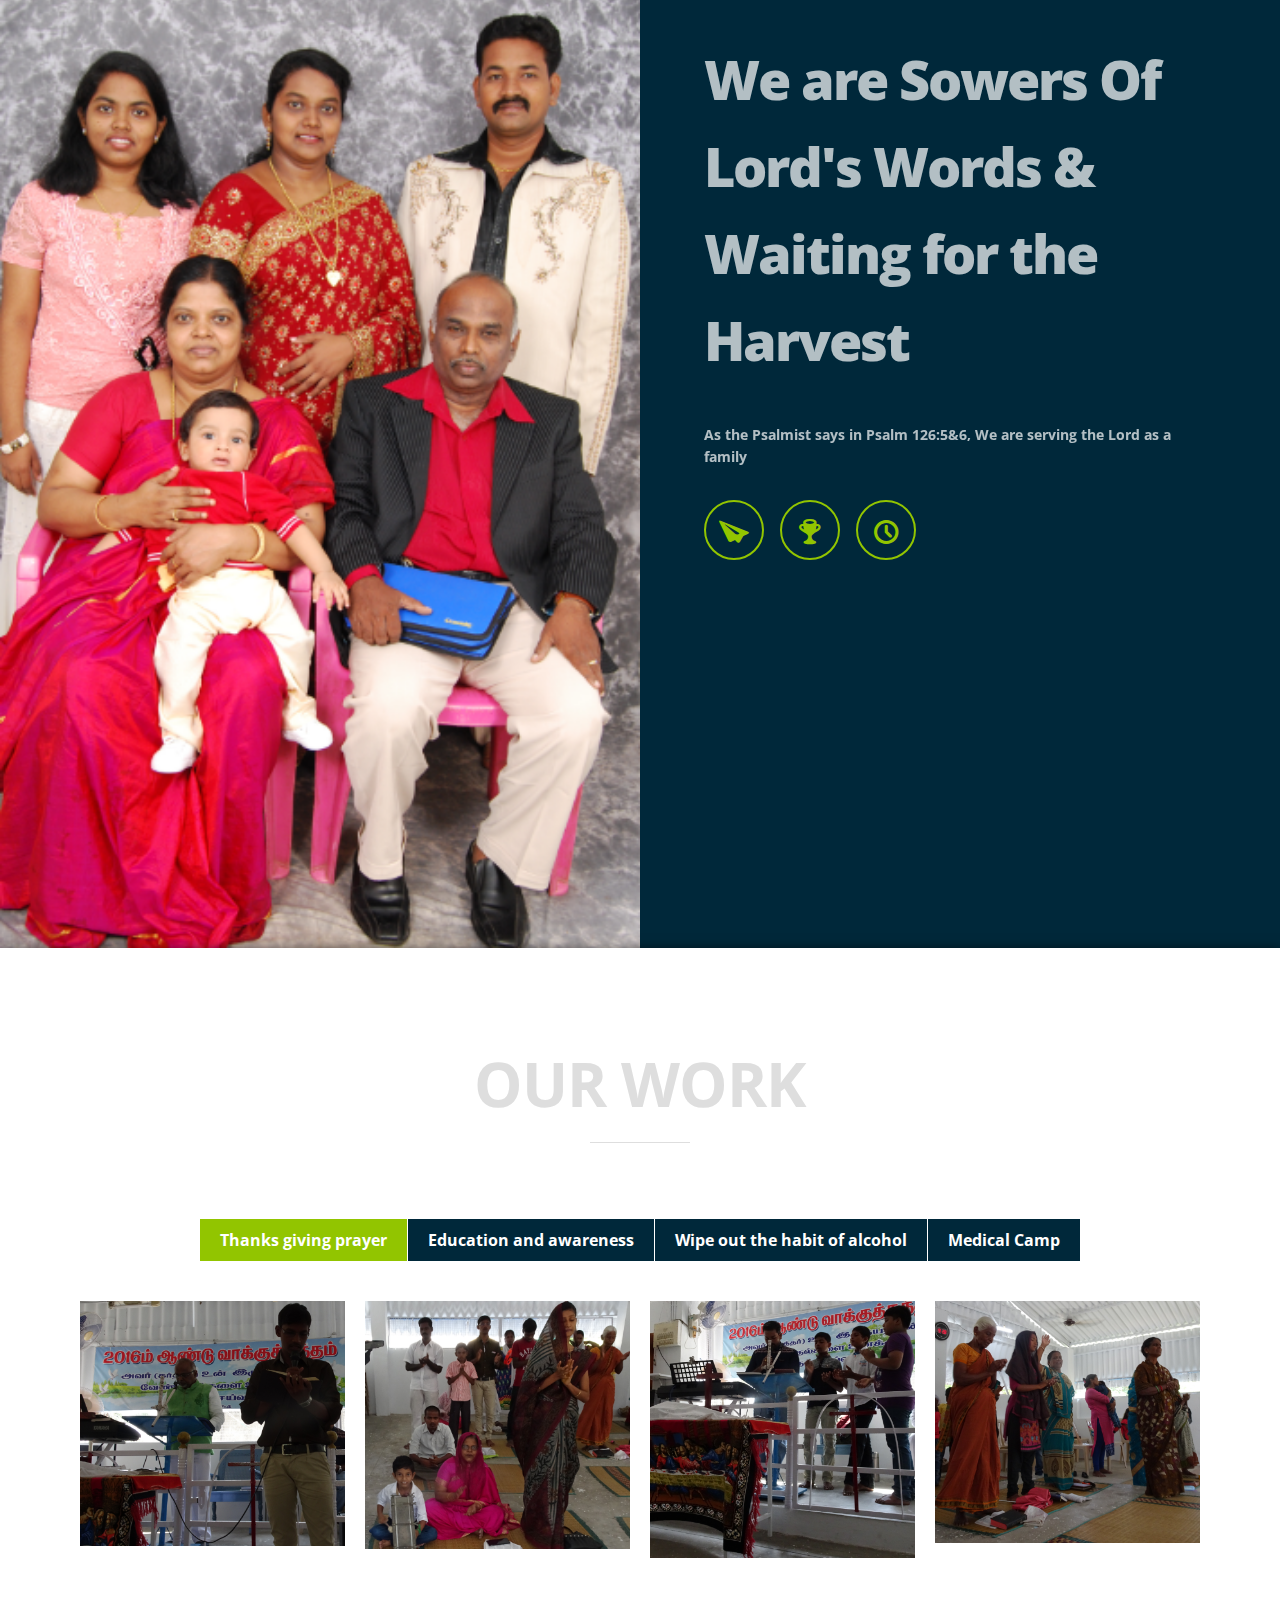
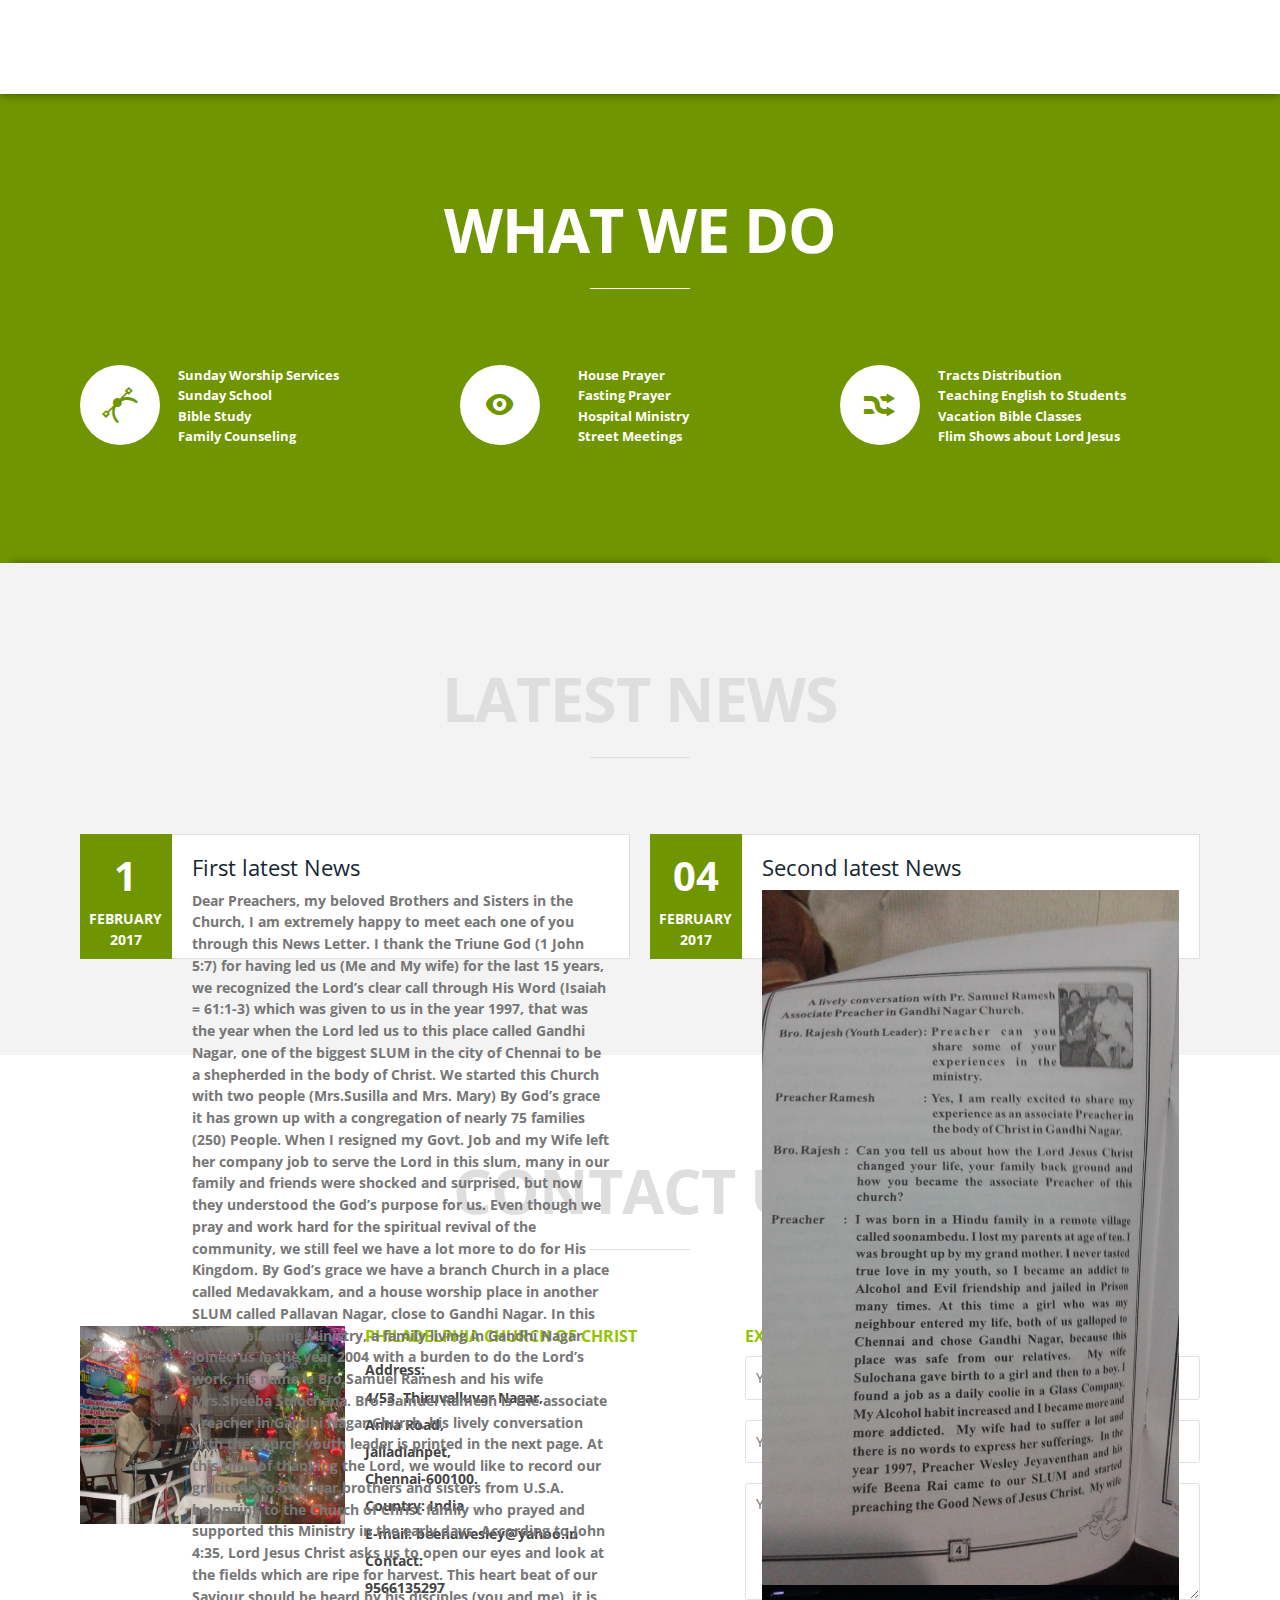
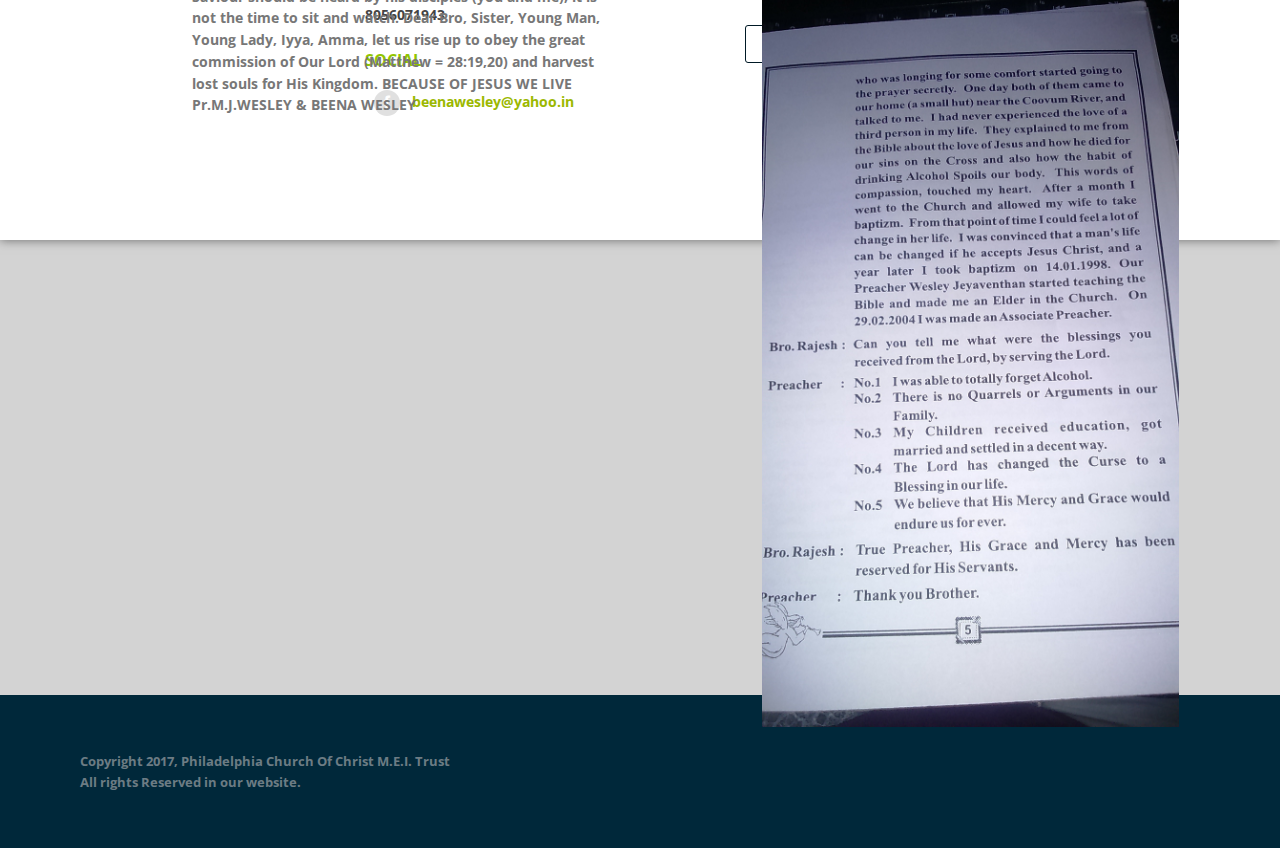
==== commit 151c3d35: "Update index.html" ====
--- a/index.html
+++ b/index.html
@@ -264,7 +264,7 @@
                 <div class="s-12 m-6 l-6">
                   <div class="s-12 l-2">
                     <div class="news-date">
-                      <p class="day">28</p><p class="month">AUGUST</p><p class="year">2015</p>
+                      <p class="day">1</p><p class="month">FEBRUARY</p><p class="year">2017</p>
                     </div>
                   </div>
                   <div class="s-12 l-10">
@@ -289,13 +289,13 @@
                 <div class="s-12 m-6 l-6">
                   <div class="s-12 l-2">
                     <div class="news-date">
-                      <p class="day">12</p><p class="month">JULY</p><p class="year">2015</p>
+                      <p class="day">04</p><p class="month">FEBRUARY</p><p class="year">2017</p>
                     </div>
                   </div>
                   <div class="s-12 l-10">
                     <div class="news-text">
                       <h4>Second latest News</h4>
-                      <img src="img/gandhi nagar5 379.JPG" alt="">
+                      <img src="img/gandhi nagar5 379.jpg" alt="">
 		      <img src="img/gandhi nagar5 380.JPG" alt="">
                     </div>
                   </div>   
